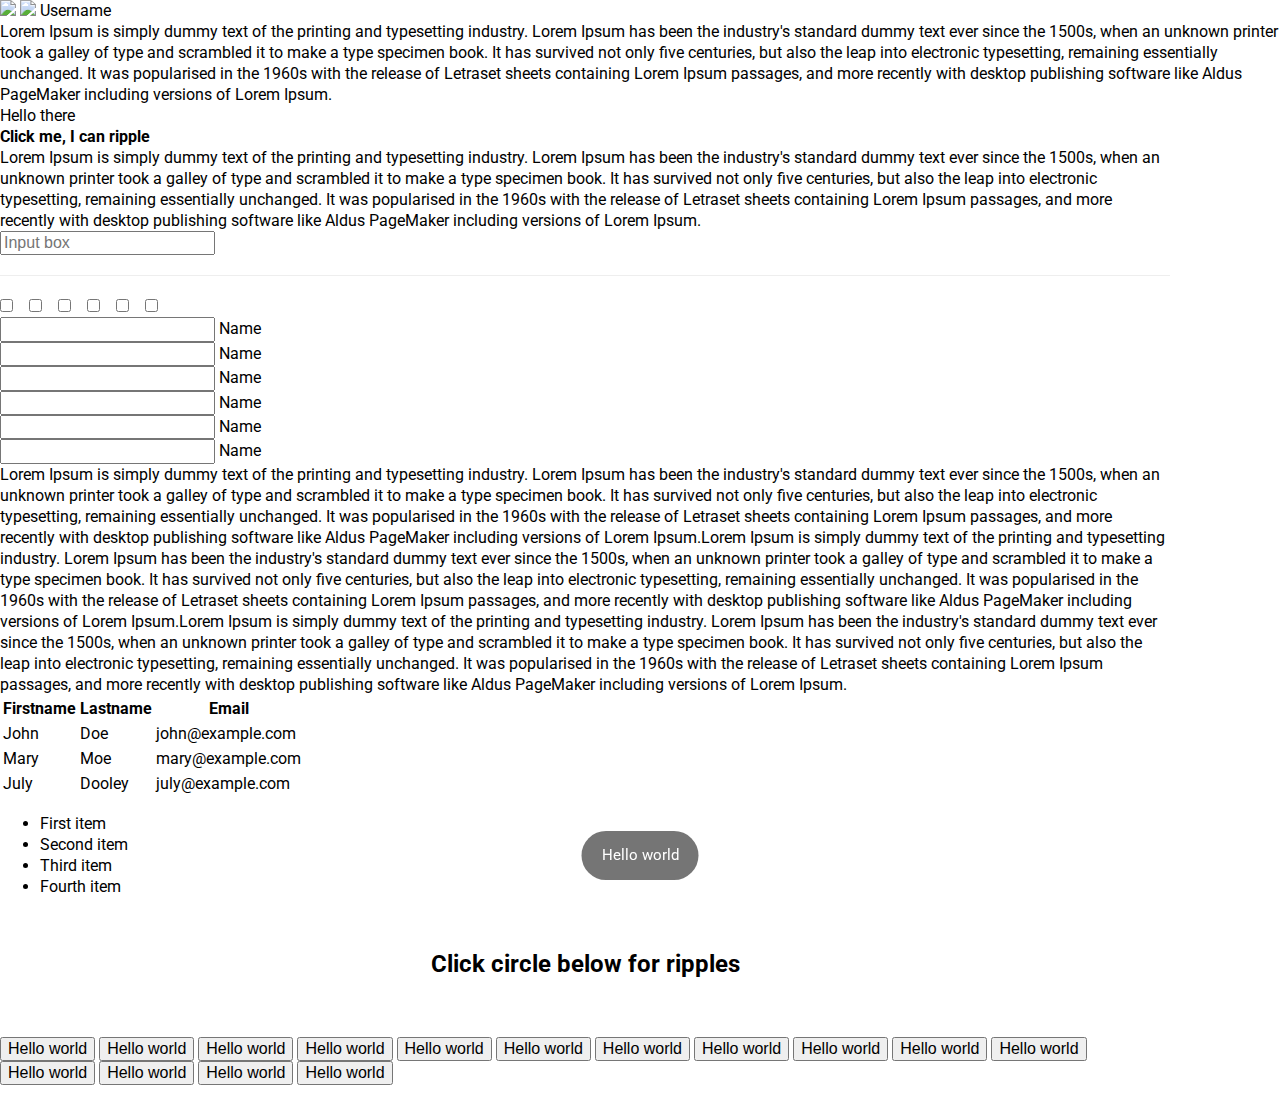
==== test/index.html @ 2b8519c3 "Update index.html" ====
<!DOCTYPE html>
<html>
<head>
<title>SP.css demo</title>
<meta name="viewport" content="width=device-width"/>
<link rel="stylesheet" href="../sp.css"/>
</head>
<body class="scrollbar">
<div class="material-nav" id="nav">
<div class="material-nav_header bg-pink">
<img class="material-nav_cover" src="cover.jpg" />
<img class="material-nav_user" src="user.jpg" />
<span class="material-nav_title">Username</span>
</div>
<div class="material-nav_content">
Lorem Ipsum is simply dummy text of the printing and typesetting industry. Lorem Ipsum has been the industry's standard dummy text ever since the 1500s, when an unknown printer took a galley of type and scrambled it to make a type specimen book. It has survived not only five centuries, but also the leap into electronic typesetting, remaining essentially unchanged. It was popularised in the 1960s with the release of Letraset sheets containing Lorem Ipsum passages, and more recently with desktop publishing software like Aldus PageMaker including versions of Lorem Ipsum.
</div>
</div>
<div class="container">
<div class="header shadow1 bg-pink fixed ripple">
<i class="material-icons left-icon material-nav_opener ripple-dark" data-target="nav">menu</i>Hello world
</div>
<div class="page">
	<div class="fab">
		<button class="fab-btn btn-steelblue ripple shadow2">&times;</button>
		<div class="fab-content bg-red padding-auto">Hello there</div>
	</div>
	<div class="article border red dashed w1 all ripple-dark bg-yellow">
		<b>Click me, I can ripple</b><br>
		Lorem Ipsum is simply dummy text of the printing and typesetting industry. Lorem Ipsum has been the industry's standard dummy text ever since the 1500s, when an unknown printer took a galley of type and scrambled it to make a type specimen book. It has survived not only five centuries, but also the leap into electronic typesetting, remaining essentially unchanged. It was popularised in the 1960s with the release of Letraset sheets containing Lorem Ipsum passages, and more recently with desktop publishing software like Aldus PageMaker including versions of Lorem Ipsum.
	</div>
	<form autocomplete="false" class="form">
		<input type="text" name="cow" placeholder="Input box" class="input"><hr>
		<input type="checkbox" name="boolean" class="checkbox brown">&nbsp;&nbsp;&nbsp;
		<input type="checkbox" name="boolean" class="checkbox red">&nbsp;&nbsp;&nbsp;
		<input type="checkbox" name="boolean" class="checkbox info">&nbsp;&nbsp;&nbsp;
		<input type="checkbox" name="boolean" class="checkbox steelblue">&nbsp;&nbsp;&nbsp;
		<input type="checkbox" name="boolean" class="checkbox pink">&nbsp;&nbsp;&nbsp;
		<input type="checkbox" name="boolean" class="checkbox green"><br>
	<div class="material-input red">
		<input type="text" name="name" required>
		<label>Name</label>
		<span class="bar"></span>
	</div>
	<div class="material-input blue">
		<input type="text" name="name" required>
		<label>Name</label>
		<span class="bar"></span>
	</div>
	<div class="material-input green">
		<input type="text" name="name" required>
		<label>Name</label>
		<span class="bar"></span>
	</div>
	<div class="material-input pink">
		<input type="text" name="name" required>
		<label>Name</label>
		<span class="bar"></span>
	</div>
	<div class="material-input purple">
		<input type="text" name="name" required>
		<label>Name</label>
		<span class="bar"></span>
	</div>
	<div class="material-input deeppurple">
		<input type="text" name="name" required>
		<label>Name</label>
		<span class="bar"></span>
	</div> 
	</form>
	<div class="article">
		Lorem Ipsum is simply dummy text of the printing and typesetting industry. Lorem Ipsum has been the industry's standard dummy text ever since the 1500s, when an unknown printer took a galley of type and scrambled it to make a type specimen book. It has survived not only five centuries, but also the leap into electronic typesetting, remaining essentially unchanged. It was popularised in the 1960s with the release of Letraset sheets containing Lorem Ipsum passages, and more recently with desktop publishing software like Aldus PageMaker including versions of Lorem Ipsum.Lorem Ipsum is simply dummy text of the printing and typesetting industry. Lorem Ipsum has been the industry's standard dummy text ever since the 1500s, when an unknown printer took a galley of type and scrambled it to make a type specimen book. It has survived not only five centuries, but also the leap into electronic typesetting, remaining essentially unchanged. It was popularised in the 1960s with the release of Letraset sheets containing Lorem Ipsum passages, and more recently with desktop publishing software like Aldus PageMaker including versions of Lorem Ipsum.Lorem Ipsum is simply dummy text of the printing and typesetting industry. Lorem Ipsum has been the industry's standard dummy text ever since the 1500s, when an unknown printer took a galley of type and scrambled it to make a type specimen book. It has survived not only five centuries, but also the leap into electronic typesetting, remaining essentially unchanged. It was popularised in the 1960s with the release of Letraset sheets containing Lorem Ipsum passages, and more recently with desktop publishing software like Aldus PageMaker including versions of Lorem Ipsum.
	</div>
	<table class="table hover borderless shadow2 hover">
    <thead>
      <tr>
        <th>Firstname</th>
        <th>Lastname</th>
        <th>Email</th>
      </tr>
    </thead>
    <tbody>
      <tr>
        <td>John</td>
        <td>Doe</td>
        <td>john@example.com</td>
      </tr>
      <tr>
        <td>Mary</td>
        <td>Moe</td>
        <td>mary@example.com</td>
      </tr>
      <tr>
        <td>July</td>
        <td>Dooley</td>
        <td>july@example.com</td>
      </tr>
    </tbody>
  </table>
	<ul class="list">
	<li class="list-item bg-success disabled badge badge-red badge-overlap" data-badge='78'>First item</li>
	<li class="list-item bg-red">Second item</li>
	<li class="list-item bg-info">Third item</li>
	<li class="list-item bg-warning">Fourth item</li>
	</ul><br>
  	<h2 class="text-center">Click circle below for ripples</h2><br>
	<div class="box-300 bg-red ripple-auto center circle"></div><br>
	<button class="btn btn-red btn-lg clickable ripple badge badge-purple badge-lg" data-badge='35'>Hello world</button>
	<button class="btn btn-blue badge badge-green" data-badge='5'>Hello world</button>
	<button class="btn btn-skyblue">Hello world</button>
	<button class="btn btn-pink">Hello world</button>
	<button class="btn btn-green">Hello world</button>
	<button class="btn btn-yellow">Hello world</button>
	<button class="btn btn-black">Hello world</button>
	<button class="btn btn-brown">Hello world</button>
	<button class="btn btn-purple">Hello world</button>
	<button class="btn btn-white">Hello world</button>
	<button class="btn btn-deeppurple">Hello world</button>
	<button class="btn btn-danger">Hello world</button>
	<button class="btn btn-orange">Hello world</button>
	<button class="btn btn-info">Hello world</button>
	<button class="btn btn-primary">Hello world</button>
	<button class="btn btn-warning">Hello world</button>

	<br><br>
</div>
</div>

<script type="text/javascript" src="../sp.js"></script>
<script type="text/javascript">
$().createToast('Hello world',5,{
	'button':{
		'text':'UNDO',
		'background':'#000',
		'color':'green'
	}
});
</script>
</body>
</html>
---- sp.css ----
@import url('https://fonts.googleapis.com/icon?family=Material+Icons');
@import url('https://cdnjs.cloudflare.com/ajax/libs/font-awesome/4.7.0/css/font-awesome.min.css');
@import url('https://fonts.googleapis.com/css?family=Roboto');

/*! normalize.css v7.0.0 | MIT License | github.com/necolas/normalize.css */

/* Document
   ========================================================================== */

/**
 * 1. Correct the line height in all browsers.
 * 2. Prevent adjustments of font size after orientation changes in
 *    IE on Windows Phone and in iOS.
 */

html {
  line-height: 1.15; /* 1 */
  -ms-text-size-adjust: 100%; /* 2 */
  -webkit-text-size-adjust: 100%; /* 2 */
}

/* Sections
   ========================================================================== */

/**
 * Remove the margin in all browsers (opinionated).
 */

body {
  margin: 0;
}

/**
 * Add the correct display in IE 9-.
 */

article,
aside,
footer,
header,
nav,
section {
  display: block;
}

/**
 * Correct the font size and margin on `h1` elements within `section` and
 * `article` contexts in Chrome, Firefox, and Safari.
 */

h1 {
  font-size: 2em;
  margin: 0.67em 0;
}

/* Grouping content
   ========================================================================== */

/**
 * Add the correct display in IE 9-.
 * 1. Add the correct display in IE.
 */

figcaption,
figure,
main { /* 1 */
  display: block;
}

/**
 * Add the correct margin in IE 8.
 */

figure {
  margin: 1em 40px;
}

/**
 * 1. Add the correct box sizing in Firefox.
 * 2. Show the overflow in Edge and IE.
 */

hr {
  box-sizing: content-box; /* 1 */
  height: 0; /* 1 */
  overflow: visible; /* 2 */
}

/**
 * 1. Correct the inheritance and scaling of font size in all browsers.
 * 2. Correct the odd `em` font sizing in all browsers.
 */

pre {
  font-family: monospace, monospace; /* 1 */
  font-size: 1em; /* 2 */
}

/* Text-level semantics
   ========================================================================== */

/**
 * 1. Remove the gray background on active links in IE 10.
 * 2. Remove gaps in links underline in iOS 8+ and Safari 8+.
 */

a {
  background-color: transparent; /* 1 */
  -webkit-text-decoration-skip: objects; /* 2 */
}

/**
 * 1. Remove the bottom border in Chrome 57- and Firefox 39-.
 * 2. Add the correct text decoration in Chrome, Edge, IE, Opera, and Safari.
 */

abbr[title] {
  border-bottom: none; /* 1 */
  text-decoration: underline; /* 2 */
  text-decoration: underline dotted; /* 2 */
}

/**
 * Prevent the duplicate application of `bolder` by the next rule in Safari 6.
 */

b,
strong {
  font-weight: inherit;
}

/**
 * Add the correct font weight in Chrome, Edge, and Safari.
 */

b,
strong {
  font-weight: bolder;
}

/**
 * 1. Correct the inheritance and scaling of font size in all browsers.
 * 2. Correct the odd `em` font sizing in all browsers.
 */

code,
kbd,
samp {
  font-family: monospace, monospace; /* 1 */
  font-size: 1em; /* 2 */
}

/**
 * Add the correct font style in Android 4.3-.
 */

dfn {
  font-style: italic;
}

/**
 * Add the correct background and color in IE 9-.
 */

mark {
  background-color: #ff0;
  color: #000;
}

/**
 * Add the correct font size in all browsers.
 */

small {
  font-size: 80%;
}

/**
 * Prevent `sub` and `sup` elements from affecting the line height in
 * all browsers.
 */

sub,
sup {
  font-size: 75%;
  line-height: 0;
  position: relative;
  vertical-align: baseline;
}

sub {
  bottom: -0.25em;
}

sup {
  top: -0.5em;
}

/* Embedded content
   ========================================================================== */

/**
 * Add the correct display in IE 9-.
 */

audio,
video {
  display: inline-block;
}

/**
 * Add the correct display in iOS 4-7.
 */

audio:not([controls]) {
  display: none;
  height: 0;
}

/**
 * Remove the border on images inside links in IE 10-.
 */

img {
  border-style: none;
}

/**
 * Hide the overflow in IE.
 */

svg:not(:root) {
  overflow: hidden;
}

/* Forms
   ========================================================================== */

/**
 * 1. Change the font styles in all browsers (opinionated).
 * 2. Remove the margin in Firefox and Safari.
 */

button,
input,
optgroup,
select,
textarea {
  font-family: sans-serif; /* 1 */
  font-size: 100%; /* 1 */
  line-height: 1.15; /* 1 */
  margin: 0; /* 2 */
}

/**
 * Show the overflow in IE.
 * 1. Show the overflow in Edge.
 */

button,
input { /* 1 */
  overflow: visible;
}

/**
 * Remove the inheritance of text transform in Edge, Firefox, and IE.
 * 1. Remove the inheritance of text transform in Firefox.
 */

button,
select { /* 1 */
  text-transform: none;
}

/**
 * 1. Prevent a WebKit bug where (2) destroys native `audio` and `video`
 *    controls in Android 4.
 * 2. Correct the inability to style clickable types in iOS and Safari.
 */

button,
html [type="button"], /* 1 */
[type="reset"],
[type="submit"] {
  -webkit-appearance: button; /* 2 */
}

/**
 * Remove the inner border and padding in Firefox.
 */

button::-moz-focus-inner,
[type="button"]::-moz-focus-inner,
[type="reset"]::-moz-focus-inner,
[type="submit"]::-moz-focus-inner {
  border-style: none;
  padding: 0;
}

/**
 * Restore the focus styles unset by the previous rule.
 */

button:-moz-focusring,
[type="button"]:-moz-focusring,
[type="reset"]:-moz-focusring,
[type="submit"]:-moz-focusring {
  outline: 1px dotted ButtonText;
}

/**
 * Correct the padding in Firefox.
 */

fieldset {
  padding: 0.35em 0.75em 0.625em;
}

/**
 * 1. Correct the text wrapping in Edge and IE.
 * 2. Correct the color inheritance from `fieldset` elements in IE.
 * 3. Remove the padding so developers are not caught out when they zero out
 *    `fieldset` elements in all browsers.
 */

legend {
  box-sizing: border-box; /* 1 */
  color: inherit; /* 2 */
  display: table; /* 1 */
  max-width: 100%; /* 1 */
  padding: 0; /* 3 */
  white-space: normal; /* 1 */
}

/**
 * 1. Add the correct display in IE 9-.
 * 2. Add the correct vertical alignment in Chrome, Firefox, and Opera.
 */

progress {
  display: inline-block; /* 1 */
  vertical-align: baseline; /* 2 */
}

/**
 * Remove the default vertical scrollbar in IE.
 */

textarea {
  overflow: auto;
}

/**
 * 1. Add the correct box sizing in IE 10-.
 * 2. Remove the padding in IE 10-.
 */

[type="checkbox"],
[type="radio"] {
  box-sizing: border-box; /* 1 */
  padding: 0; /* 2 */
}

/**
 * Correct the cursor style of increment and decrement buttons in Chrome.
 */

[type="number"]::-webkit-inner-spin-button,
[type="number"]::-webkit-outer-spin-button {
  height: auto;
}

/**
 * 1. Correct the odd appearance in Chrome and Safari.
 * 2. Correct the outline style in Safari.
 */

[type="search"] {
  -webkit-appearance: textfield; /* 1 */
  outline-offset: -2px; /* 2 */
}

/**
 * Remove the inner padding and cancel buttons in Chrome and Safari on macOS.
 */

[type="search"]::-webkit-search-cancel-button,
[type="search"]::-webkit-search-decoration {
  -webkit-appearance: none;
}

/**
 * 1. Correct the inability to style clickable types in iOS and Safari.
 * 2. Change font properties to `inherit` in Safari.
 */

::-webkit-file-upload-button {
  -webkit-appearance: button; /* 1 */
  font: inherit; /* 2 */
}

/* Interactive
   ========================================================================== */

/*
 * Add the correct display in IE 9-.
 * 1. Add the correct display in Edge, IE, and Firefox.
 */

details, /* 1 */
menu {
  display: block;
}

/*
 * Add the correct display in all browsers.
 */

summary {
  display: list-item;
}

/* Scripting
   ========================================================================== */

/**
 * Add the correct display in IE 9-.
 */

canvas {
  display: inline-block;
}

/**
 * Add the correct display in IE.
 */

template {
  display: none;
}

/* Hidden
   ========================================================================== */

/**
 * Add the correct display in IE 10-.
 */

[hidden] {
  display: none;
}
/*end normalize*/

*{
box-sizing:border-box;
outline:none;
}
html,body{
margin:0;url("")
padding:0;
width:100%;
}
html {
font-size:10px;
}
body {
font-family: 'Roboto', sans-serif;
font-size:16px;
-webkit-font-smoothing:antialised;
line-height:21px;
}
.sp-container {
padding:0px 15px;
margin-left:auto;
margin-right:auto;
position:relative;
}
@media (min-width: 768px) {
  .container {
    width: 750px;
  }
}
@media (min-width: 992px) {
  .container {
    width: 970px;
  }
}
@media (min-width: 1200px) {
  .container {
    width: 1170px;
  }
}
.sp-container-full {
padding:0px 15px;
margin-left:auto;
margin-right:auto;
position:relative;
}
hr {
margin-top:20px;
margin-bottom:20px;
border:0;
border-top:1px solid #eee;
}
.small , small , [small]{
font-size:85%;
}
blockquote , .blockquote {
padding:10px 20px;
margin:5px 0 20px;
font-size:18px;
border-left:5px solid #eee;
}
code {
font-weight:bold;
padding:2px 4px;
border-radius:4px;
font-size:90%;
background-color:#000;
color:green;
}
kbd {
font-size:90%;
padding:2px 4px;
border-radius:4px;
background-color:#333;
color:#fff;
box-shadow:inset 0 -1px 0 rgba(0,0,0,.25);
}
pre {
display:block;
margin:5px auto;
color:#333;
background-color:#f5f5f5;
padding:10px;
border-radius:4px;
border:1px solid #ccc;
overflow:auto;
}
p {
display:block;
padding:4px;
}
.full-width , [full-width]{
width:100%;
}
.center , [center]{
margin:auto;
}
.pull-left{
margin-left:0;
}
.pull-right{
margin-right:0;
}
.font-2x {
font-size:28px;
}
.font-3x {
font-size:42px;
}
.font-4x {
font-size:56px;
}
.font-5x {
font-size:70px;
}
.sp-curved-border {
border-radius:4px;
}
.sp-no-curved-border {
border-radius:0!important;
}
.sp-circle {
border-radius:50%;
}
[bold] , .bold {
font-weight:bold;
}
.padding , [padding]{
padding:5px;
}
.fixed {
position:fixed;
}
.block , [block] {
display:block;
}
.material-icons {

}
/*grid system*/
.sp-row {
margin-left:-15px;
margin-right:-15px;
}
.col-xs-1, .col-sm-1, .col-md-1, .col-lg-1, .col-xs-2, .col-sm-2, .col-md-2, .col-lg-2, .col-xs-3, .col-sm-3, .col-md-3, .col-lg-3, .col-xs-4, .col-sm-4, .col-md-4, .col-lg-4, .col-xs-5, .col-sm-5, .col-md-5, .col-lg-5, .col-xs-6, .col-sm-6, .col-md-6, .col-lg-6, .col-xs-7, .col-sm-7, .col-md-7, .col-lg-7, .col-xs-8, .col-sm-8, .col-md-8, .col-lg-8, .col-xs-9, .col-sm-9, .col-md-9, .col-lg-9, .col-xs-10, .col-sm-10, .col-md-10, .col-lg-10, .col-xs-11, .col-sm-11, .col-md-11, .col-lg-11, .col-xs-12, .col-sm-12, .col-md-12, .col-lg-12 {
  position: relative;
  min-height: 1px;
  padding-right: 15px;
  padding-left: 15px;
}
.col-xs-1, .col-xs-2, .col-xs-3, .col-xs-4, .col-xs-5, .col-xs-6, .col-xs-7, .col-xs-8, .col-xs-9, .col-xs-10, .col-xs-11, .col-xs-12 {
  float: left;
}
.col-xs-12 {
  width: 100%;
}
.col-xs-11 {
  width: 91.66666667%;
}
.col-xs-10 {
  width: 83.33333333%;
}
.col-xs-9 {
  width: 75%;
}
.col-xs-8 {
  width: 66.66666667%;
}
.col-xs-7 {
  width: 58.33333333%;
}
.col-xs-6 {
  width: 50%;
}
.col-xs-5 {
  width: 41.66666667%;
}
.col-xs-4 {
  width: 33.33333333%;
}
.col-xs-3 {
  width: 25%;
}
.col-xs-2 {
  width: 16.66666667%;
}
.col-xs-1 {
  width: 8.33333333%;
}
.col-xs-pull-12 {
  right: 100%;
}
.col-xs-pull-11 {
  right: 91.66666667%;
}
.col-xs-pull-10 {
  right: 83.33333333%;
}
.col-xs-pull-9 {
  right: 75%;
}
.col-xs-pull-8 {
  right: 66.66666667%;
}
.col-xs-pull-7 {
  right: 58.33333333%;
}
.col-xs-pull-6 {
  right: 50%;
}
.col-xs-pull-5 {
  right: 41.66666667%;
}
.col-xs-pull-4 {
  right: 33.33333333%;
}
.col-xs-pull-3 {
  right: 25%;
}
.col-xs-pull-2 {
  right: 16.66666667%;
}
.col-xs-pull-1 {
  right: 8.33333333%;
}
.col-xs-pull-0 {
  right: auto;
}
.col-xs-push-12 {
  left: 100%;
}
.col-xs-push-11 {
  left: 91.66666667%;
}
.col-xs-push-10 {
  left: 83.33333333%;
}
.col-xs-push-9 {
  left: 75%;
}
.col-xs-push-8 {
  left: 66.66666667%;
}
.col-xs-push-7 {
  left: 58.33333333%;
}
.col-xs-push-6 {
  left: 50%;
}
.col-xs-push-5 {
  left: 41.66666667%;
}
.col-xs-push-4 {
  left: 33.33333333%;
}
.col-xs-push-3 {
  left: 25%;
}
.col-xs-push-2 {
  left: 16.66666667%;
}
.col-xs-push-1 {
  left: 8.33333333%;
}
.col-xs-push-0 {
  left: auto;
}
.col-xs-offset-12 {
  margin-left: 100%;
}
.col-xs-offset-11 {
  margin-left: 91.66666667%;
}
.col-xs-offset-10 {
  margin-left: 83.33333333%;
}
.col-xs-offset-9 {
  margin-left: 75%;
}
.col-xs-offset-8 {
  margin-left: 66.66666667%;
}
.col-xs-offset-7 {
  margin-left: 58.33333333%;
}
.col-xs-offset-6 {
  margin-left: 50%;
}
.col-xs-offset-5 {
  margin-left: 41.66666667%;
}
.col-xs-offset-4 {
  margin-left: 33.33333333%;
}
.col-xs-offset-3 {
  margin-left: 25%;
}
.col-xs-offset-2 {
  margin-left: 16.66666667%;
}
.col-xs-offset-1 {
  margin-left: 8.33333333%;
}
.col-xs-offset-0 {
  margin-left: 0;
}
@media (min-width: 768px) {
  .col-sm-1, .col-sm-2, .col-sm-3, .col-sm-4, .col-sm-5, .col-sm-6, .col-sm-7, .col-sm-8, .col-sm-9, .col-sm-10, .col-sm-11, .col-sm-12 {
    float: left;
  }
  .col-sm-12 {
    width: 100%;
  }
  .col-sm-11 {
    width: 91.66666667%;
  }
  .col-sm-10 {
    width: 83.33333333%;
  }
  .col-sm-9 {
    width: 75%;
  }
  .col-sm-8 {
    width: 66.66666667%;
  }
  .col-sm-7 {
    width: 58.33333333%;
  }
  .col-sm-6 {
    width: 50%;
  }
  .col-sm-5 {
    width: 41.66666667%;
  }
  .col-sm-4 {
    width: 33.33333333%;
  }
  .col-sm-3 {
    width: 25%;
  }
  .col-sm-2 {
    width: 16.66666667%;
  }
  .col-sm-1 {
    width: 8.33333333%;
  }
  .col-sm-pull-12 {
    right: 100%;
  }
  .col-sm-pull-11 {
    right: 91.66666667%;
  }
  .col-sm-pull-10 {
    right: 83.33333333%;
  }
  .col-sm-pull-9 {
    right: 75%;
  }
  .col-sm-pull-8 {
    right: 66.66666667%;
  }
  .col-sm-pull-7 {
    right: 58.33333333%;
  }
  .col-sm-pull-6 {
    right: 50%;
  }
  .col-sm-pull-5 {
    right: 41.66666667%;
  }
  .col-sm-pull-4 {
    right: 33.33333333%;
  }
  .col-sm-pull-3 {
    right: 25%;
  }
  .col-sm-pull-2 {
    right: 16.66666667%;
  }
  .col-sm-pull-1 {
    right: 8.33333333%;
  }
  .col-sm-pull-0 {
    right: auto;
  }
  .col-sm-push-12 {
    left: 100%;
  }
  .col-sm-push-11 {
    left: 91.66666667%;
  }
  .col-sm-push-10 {
    left: 83.33333333%;
  }
  .col-sm-push-9 {
    left: 75%;
  }
  .col-sm-push-8 {
    left: 66.66666667%;
  }
  .col-sm-push-7 {
    left: 58.33333333%;
  }
  .col-sm-push-6 {
    left: 50%;
  }
  .col-sm-push-5 {
    left: 41.66666667%;
  }
  .col-sm-push-4 {
    left: 33.33333333%;
  }
  .col-sm-push-3 {
    left: 25%;
  }
  .col-sm-push-2 {
    left: 16.66666667%;
  }
  .col-sm-push-1 {
    left: 8.33333333%;
  }
  .col-sm-push-0 {
    left: auto;
  }
  .col-sm-offset-12 {
    margin-left: 100%;
  }
  .col-sm-offset-11 {
    margin-left: 91.66666667%;
  }
  .col-sm-offset-10 {
    margin-left: 83.33333333%;
  }
  .col-sm-offset-9 {
    margin-left: 75%;
  }
  .col-sm-offset-8 {
    margin-left: 66.66666667%;
  }
  .col-sm-offset-7 {
    margin-left: 58.33333333%;
  }
  .col-sm-offset-6 {
    margin-left: 50%;
  }
  .col-sm-offset-5 {
    margin-left: 41.66666667%;
  }
  .col-sm-offset-4 {
    margin-left: 33.33333333%;
  }
  .col-sm-offset-3 {
    margin-left: 25%;
  }
  .col-sm-offset-2 {
    margin-left: 16.66666667%;
  }
  .col-sm-offset-1 {
    margin-left: 8.33333333%;
  }
  .col-sm-offset-0 {
    margin-left: 0;
  }
}
@media (min-width: 992px) {
  .col-md-1, .col-md-2, .col-md-3, .col-md-4, .col-md-5, .col-md-6, .col-md-7, .col-md-8, .col-md-9, .col-md-10, .col-md-11, .col-md-12 {
    float: left;
  }
  .col-md-12 {
    width: 100%;
  }
  .col-md-11 {
    width: 91.66666667%;
  }
  .col-md-10 {
    width: 83.33333333%;
  }
  .col-md-9 {
    width: 75%;
  }
  .col-md-8 {
    width: 66.66666667%;
  }
  .col-md-7 {
    width: 58.33333333%;
  }
  .col-md-6 {
    width: 50%;
  }
  .col-md-5 {
    width: 41.66666667%;
  }
  .col-md-4 {
    width: 33.33333333%;
  }
  .col-md-3 {
    width: 25%;
  }
  .col-md-2 {
    width: 16.66666667%;
  }
  .col-md-1 {
    width: 8.33333333%;
  }
  .col-md-pull-12 {
    right: 100%;
  }
  .col-md-pull-11 {
    right: 91.66666667%;
  }
  .col-md-pull-10 {
    right: 83.33333333%;
  }
  .col-md-pull-9 {
    right: 75%;
  }
  .col-md-pull-8 {
    right: 66.66666667%;
  }
  .col-md-pull-7 {
    right: 58.33333333%;
  }
  .col-md-pull-6 {
    right: 50%;
  }
  .col-md-pull-5 {
    right: 41.66666667%;
  }
  .col-md-pull-4 {
    right: 33.33333333%;
  }
  .col-md-pull-3 {
    right: 25%;
  }
  .col-md-pull-2 {
    right: 16.66666667%;
  }
  .col-md-pull-1 {
    right: 8.33333333%;
  }
  .col-md-pull-0 {
    right: auto;
  }
  .col-md-push-12 {
    left: 100%;
  }
  .col-md-push-11 {
    left: 91.66666667%;
  }
  .col-md-push-10 {
    left: 83.33333333%;
  }
  .col-md-push-9 {
    left: 75%;
  }
  .col-md-push-8 {
    left: 66.66666667%;
  }
  .col-md-push-7 {
    left: 58.33333333%;
  }
  .col-md-push-6 {
    left: 50%;
  }
  .col-md-push-5 {
    left: 41.66666667%;
  }
  .col-md-push-4 {
    left: 33.33333333%;
  }
  .col-md-push-3 {
    left: 25%;
  }
  .col-md-push-2 {
    left: 16.66666667%;
  }
  .col-md-push-1 {
    left: 8.33333333%;
  }
  .col-md-push-0 {
    left: auto;
  }
  .col-md-offset-12 {
    margin-left: 100%;
  }
  .col-md-offset-11 {
    margin-left: 91.66666667%;
  }
  .col-md-offset-10 {
    margin-left: 83.33333333%;
  }
  .col-md-offset-9 {
    margin-left: 75%;
  }
  .col-md-offset-8 {
    margin-left: 66.66666667%;
  }
  .col-md-offset-7 {
    margin-left: 58.33333333%;
  }
  .col-md-offset-6 {
    margin-left: 50%;
  }
  .col-md-offset-5 {
    margin-left: 41.66666667%;
  }
  .col-md-offset-4 {
    margin-left: 33.33333333%;
  }
  .col-md-offset-3 {
    margin-left: 25%;
  }
  .col-md-offset-2 {
    margin-left: 16.66666667%;
  }
  .col-md-offset-1 {
    margin-left: 8.33333333%;
  }
  .col-md-offset-0 {
    margin-left: 0;
  }
}
@media (min-width: 1200px) {
  .col-lg-1, .col-lg-2, .col-lg-3, .col-lg-4, .col-lg-5, .col-lg-6, .col-lg-7, .col-lg-8, .col-lg-9, .col-lg-10, .col-lg-11, .col-lg-12 {
    float: left;
  }
  .col-lg-12 {
    width: 100%;
  }
  .col-lg-11 {
    width: 91.66666667%;
  }
  .col-lg-10 {
    width: 83.33333333%;
  }
  .col-lg-9 {
    width: 75%;
  }
  .col-lg-8 {
    width: 66.66666667%;
  }
  .col-lg-7 {
    width: 58.33333333%;
  }
  .col-lg-6 {
    width: 50%;
  }
  .col-lg-5 {
    width: 41.66666667%;
  }
  .col-lg-4 {
    width: 33.33333333%;
  }
  .col-lg-3 {
    width: 25%;
  }
  .col-lg-2 {
    width: 16.66666667%;
  }
  .col-lg-1 {
    width: 8.33333333%;
  }
  .col-lg-pull-12 {
    right: 100%;
  }
  .col-lg-pull-11 {
    right: 91.66666667%;
  }
  .col-lg-pull-10 {
    right: 83.33333333%;
  }
  .col-lg-pull-9 {
    right: 75%;
  }
  .col-lg-pull-8 {
    right: 66.66666667%;
  }
  .col-lg-pull-7 {
    right: 58.33333333%;
  }
  .col-lg-pull-6 {
    right: 50%;
  }
  .col-lg-pull-5 {
    right: 41.66666667%;
  }
  .col-lg-pull-4 {
    right: 33.33333333%;
  }
  .col-lg-pull-3 {
    right: 25%;
  }
  .col-lg-pull-2 {
    right: 16.66666667%;
  }
  .col-lg-pull-1 {
    right: 8.33333333%;
  }
  .col-lg-pull-0 {
    right: auto;
  }
  .col-lg-push-12 {
    left: 100%;
  }
  .col-lg-push-11 {
    left: 91.66666667%;
  }
  .col-lg-push-10 {
    left: 83.33333333%;
  }
  .col-lg-push-9 {
    left: 75%;
  }
  .col-lg-push-8 {
    left: 66.66666667%;
  }
  .col-lg-push-7 {
    left: 58.33333333%;
  }
  .col-lg-push-6 {
    left: 50%;
  }
  .col-lg-push-5 {
    left: 41.66666667%;
  }
  .col-lg-push-4 {
    left: 33.33333333%;
  }
  .col-lg-push-3 {
    left: 25%;
  }
  .col-lg-push-2 {
    left: 16.66666667%;
  }
  .col-lg-push-1 {
    left: 8.33333333%;
  }
  .col-lg-push-0 {
    left: auto;
  }
  .col-lg-offset-12 {
    margin-left: 100%;
  }
  .col-lg-offset-11 {
    margin-left: 91.66666667%;
  }
  .col-lg-offset-10 {
    margin-left: 83.33333333%;
  }
  .col-lg-offset-9 {
    margin-left: 75%;
  }
  .col-lg-offset-8 {
    margin-left: 66.66666667%;
  }
  .col-lg-offset-7 {
    margin-left: 58.33333333%;
  }
  .col-lg-offset-6 {
    margin-left: 50%;
  }
  .col-lg-offset-5 {
    margin-left: 41.66666667%;
  }
  .col-lg-offset-4 {
    margin-left: 33.33333333%;
  }
  .col-lg-offset-3 {
    margin-left: 25%;
  }
  .col-lg-offset-2 {
    margin-left: 16.66666667%;
  }
  .col-lg-offset-1 {
    margin-left: 8.33333333%;
  }
  .col-lg-offset-0 {
    margin-left: 0;
  }
}

/*end of grid*/
.sp-scrollbar::-webkit-scrollbar {
    width: 1em;
}
 
.sp-scrollbar::-webkit-scrollbar-track {
	background-color:#aaa;
    -webkit-box-shadow: inset 0 0 6px rgba(0,0,0,0.3);
}
 
.sp-scrollbar::-webkit-scrollbar-thumb {
  background-color: #333;
  outline: 1px solid #000;
}
.sp-btn {
min-width:80px;
text-align:center;
min-height:40px;
height:40px;
padding:5px;
font-weight:bold;
border-radius:3px;
border:none;
line-height:20px;
vertical-align:middle;
transition:0s all linear;
z-index:0;
}
.sp-btn.btn-green {
color:#fff;
background-color:#2e7d32;
text-shadow:0 1px #1b5e20;
border-bottom:4px solid #1b5e20;
}
.sp-btn.btn-teal {
color:#fff;
background-color:#009688;
text-shadow:0 1px #00695c;
border-bottom:4px solid #00695c;
}
.sp-btn.btn-indigo {
color:#fff;
background-color:#3f51b5;
text-shadow:0 1px #1a237e;
border-bottom:4px solid #1a237e;
}
.sp-btn.btn-red {
color:#fff;
background-color:#f44336;
text-shadow:0 1px #c62828;
border-bottom:4px solid #c62828;
}
.sp-btn.btn-pink {
color:#fff;
background-color:#e91e63;
text-shadow:0 1px #ad1457;
border-bottom:4px solid #ad1457;
}
.sp-btn.btn-purple {
color:#fff;
background-color:#9c27b0;
text-shadow:0 1px #6a1b9a;
border-bottom:4px solid #6a1b9a;
}
.sp-btn.btn-deeppurple {
color:#fff;
background-color:#673ab7;
text-shadow:0 1px #4527a0;
border-bottom:4px solid #4527a0;
}
.sp-btn.btn-blue {
color:#fff;
background-color:#2196f3;
text-shadow:0 1px #1565c0;
border-bottom:4px solid #1565c0;
}
.sp-btn.btn-skyblue {
color:#fff;
background-color:#039be5;
text-shadow:0 1px #0277bd;
border-bottom:4px solid #0277bd;
}
.sp-btn.btn-orange {
color:#fff;
background-color:#ef6c00;
text-shadow:0 1px #e65100;
border-bottom:4px solid #e65100;
}
.sp-btn.btn-brown {
color:#fff;
background-color:#795548;
text-shadow:0 1px #4e342e;
border-bottom:4px solid #4e342e;
}
.sp-btn.btn-bluegrey {
color:#fff;
background-color:#607d8b;
text-shadow:0 1px #37474f;
border-bottom:4px solid #37474f;
}
.sp-btn.btn-default {
color:#000;
background-color:#e4e4e4;
text-shadow:0 1px #bfbfbf;
border-bottom:4px solid #bfbfbf;
}
.sp-btn.btn-primary {
color:#fff;
background-color:#007bff;
text-shadow:0 1px #0063cc;
border-bottom:4px solid #0063cc;
}
.sp-btn.btn-warning {
color:#fff;
background-color:#ffbf00;
text-shadow:0 1px #cc9900;
border-bottom:4px solid #cc9900;
}
.sp-btn.btn-info {
color:#fff;
background-color:#19b4cc;
text-shadow:0 1px #148c9f;
border-bottom:4px solid #148c9f;
}
.sp-btn.btn-success {
color:#fff;
background-color:#28a445;
text-shadow:0 1px #1e7b34;
border-bottom:4px solid #1e7b34;
}
.sp-btn.btn-danger {
color:#fff;
background-color:#d63545;
text-shadow:0 1px #a92330;
border-bottom:4px solid #a92330;
}
.sp-btn.clickable:active {
transform:translateY(4px);
height:35px;
}
[class*="btn-"].clickable:active {
border-bottom:0px;
}
.sp-ripple,.sp-ripple_dark{
overflow:hidden;
}
.ripple {
border-radius:50%;
position:absolute;
transform:scale(0);
transition:0.6s all linear;
animation:ripple 0.6s linear 0s 1;
}
@keyframes ripple {
to{
opacity:0;
transform:scale(2.5);
}
}
.sp-badge{
position:relative;
margin:0;
margin-right:15px!important;
padding:0px;
padding-right:20px!important;
}
.sp-badge.badge-indigo:after {
height:15px;
width:15px;
font-size:12px;
content: attr(data-badge);
border-radius:50%;
position:absolute;
right:0;
top:0;
background:#3f51b5;
padding:0.2em;
color:#fff;
text-align:center;
line-height:15px;
overflow:hidden;

}
.sp-badge.badge-green:after {
height:15px;
width:15px;
font-size:12px;
content: attr(data-badge);
border-radius:50%;
position:absolute;
right:0;
top:0;
background:#2e7d32;
padding:0.2em;
color:#fff;
text-align:center;
line-height:15px;
overflow:hidden;

}
.sp-badge.badge-teal:after {
height:15px;
width:15px;
font-size:12px;
content: attr(data-badge);
border-radius:50%;
position:absolute;
right:0;
top:0;
background:#009688;
padding:0.2em;
color:#fff;
text-align:center;
line-height:15px;
overflow:hidden;

}
.sp-badge.badge-red:after {
height:15px;
width:15px;
font-size:12px;
content: attr(data-badge);
border-radius:50%;
position:absolute;
right:0;
top:0;
background:#f44336;
padding:0.2em;
color:#fff;
text-align:center;
line-height:15px;
overflow:hidden;

}
.sp-badge.badge-pink:after {
height:15px;
width:15px;
font-size:12px;
content: attr(data-badge);
border-radius:50%;
position:absolute;
right:0;
top:0;
background:#e91e63;
padding:0.2em;
color:#fff;
text-align:center;
line-height:15px;
overflow:hidden;

}
.sp-badge.badge-purple:after {
height:15px;
width:15px;
font-size:12px;
content: attr(data-badge);
border-radius:50%;
position:absolute;
right:0;
top:0;
background:#9c27b0;
padding:0.2em;
color:#fff;
text-align:center;
line-height:15px;
overflow:hidden;

}
.sp-badge.badge-deeppurple:after {
height:15px;
width:15px;
font-size:12px;
content: attr(data-badge);
border-radius:50%;
position:absolute;
right:0;
top:0;
background:#673ab7;
padding:0.2em;
color:#fff;
text-align:center;
line-height:15px;
overflow:hidden;

}
.sp-badge.badge-blue:after {
height:15px;
width:15px;
font-size:12px;
content: attr(data-badge);
border-radius:50%;
position:absolute;
right:0;
top:0;
background:#2196f3;
padding:0.2em;
color:#fff;
text-align:center;
line-height:15px;
overflow:hidden;

}
.sp-badge.badge-skyblue:after {
height:15px;
width:15px;
font-size:12px;
content: attr(data-badge);
border-radius:50%;
position:absolute;
right:0;
top:0;
background:#093be5;
padding:0.2em;
color:#fff;
text-align:center;
line-height:15px;
overflow:hidden;

}
.sp-badge.badge-orange:after {
height:15px;
width:15px;
font-size:12px;
content: attr(data-badge);
border-radius:50%;
position:absolute;
right:0;
top:0;
background:#ef6c00;
padding:0.2em;
color:#fff;
text-align:center;
line-height:15px;
overflow:hidden;

}
.sp-badge.badge-brown:after {
height:15px;
width:15px;
font-size:12px;
content: attr(data-badge);
border-radius:50%;
position:absolute;
right:0;
top:0;
background:#795548;
padding:0.2em;
color:#fff;
text-align:center;
line-height:15px;
overflow:hidden;
}
.sp-badge.badge-bluegrey:after {
height:15px;
width:15px;
font-size:12px;
content: attr(data-badge);
border-radius:50%;
position:absolute;
right:0;
top:0;
background:#60768b;
padding:0.2em;
color:#fff;
text-align:center;
line-height:15px;
overflow:hidden;
}
.sp-badge.badge-primary:after {
height:15px;
width:15px;
font-size:12px;
content: attr(data-badge);
border-radius:50%;
position:absolute;
right:0;
top:0;
background:#007bff;
padding:0.2em;
color:#fff;
text-align:center;
line-height:15px;
overflow:hidden;
}
.sp-badge.badge-warning:after {
height:15px;
width:15px;
font-size:12px;
content: attr(data-badge);
border-radius:50%;
position:absolute;
right:0;
top:0;
background:#ffbf00;
padding:0.2em;
color:#fff;
text-align:center;
line-height:15px;
overflow:hidden;
}
.sp-badge.badge-info:after {
height:15px;
width:15px;
font-size:12px;
content: attr(data-badge);
border-radius:50%;
position:absolute;
right:0;
top:0;
background:#19b4cc;
padding:0.2em;
color:#fff;
text-align:center;
line-height:15px;
overflow:hidden;
}
.sp-badge.badge-success:after {
height:15px;
width:15px;
font-size:12px;
content: attr(data-badge);
border-radius:50%;
position:absolute;
right:0;
top:0;
background:#28a445;
padding:0.2em;
color:#fff;
text-align:center;
line-height:15px;
overflow:hidden;
}
.sp-badge.badge-danger:after {
height:15px;
width:15px;
font-size:12px;
content: attr(data-badge);
border-radius:50%;
position:absolute;
right:0;
top:0;
background:#d63545;
padding:0.2em;
color:#fff;
text-align:center;
line-height:15px;
overflow:hidden;
}
.sp-badge.badge-nocolor:after {
height:15px;
width:15px;
font-size:12px;
content: attr(data-badge);
border-radius:50%;
position:absolute;
right:0;
top:0;
background:transparent;
padding:0.2em;
color:#000;
text-align:center;
line-height:15px;
overflow:hidden;
}
/*now the shadow part*/
.sp-shadow_1{
  box-shadow: 0 1px 3px rgba(0,0,0,0.12), 0 1px 2px rgba(0,0,0,0.24);
}
.sp-shadow_2{
  box-shadow: 0 3px 6px rgba(0,0,0,0.16), 0 3px 6px rgba(0,0,0,0.23);
}
.sp-shadow_3{
  box-shadow: 0 10px 20px rgba(0,0,0,0.19), 0 6px 6px rgba(0,0,0,0.23);
}
.sp-shadow_4{
  box-shadow: 0 14px 28px rgba(0,0,0,0.25), 0 10px 10px rgba(0,0,0,0.22);
}
.sp-shadow_5{
  box-shadow: 0 19px 38px rgba(0,0,0,0.30), 0 15px 12px rgba(0,0,0,0.22);
}
/*the background colors*/
.sp-primary {
color:#fff;
background-color:#007bff;
border-color:#007bff;
}
.sp-danger {
color:#fff;
background-color:#dc3545;
border-color:#dc3545;
}
.sp-success {
color:#fff;
background-color:#28a445;
border-color:#28a445;
}
.sp-info{
color:#fff;
background-color:#19b4cc;
border-color:#19b4cc;
}
.sp-warning {
color:#111;
background-color:#ffbf00;
border-color:#ffbf00;
}
.sp-indigo {
color:#fff;
background-color:#3f51b5;
border-color:#3f51b5;
}
.sp-green {
color:#fff;
background-color:#2e7d32;
border-color:#2e7d32;
}
.sp-teal {
color:#fff;
background-color:#009688;
border-color:#009688;
}
.sp-red {
color:#fff;
background-color:#f44336;
border-color:#f44336;
}
.sp-pink {
color:#fff;
background-color:#e91e63;
border-color:#e91e63;
}
.sp-purple {
color:#fff;
background-color:#9c27b0;
border-color:#9c27b0;
}
.sp-deeppurple {
color:#fff;
background-color:#673ab7;
border-color:#673ab7;
}
.sp-blue {
color:#fff;
background-color:#2196f3;
border-color:#2196f3;
}
.sp-skyblue {
color:#fff;
background-color:#039be5;
border-color:#039be5;
}
.sp-orange {
color:#fff;
background-color:#ef6c00;
border-color:#ef6c00;
}
.sp-brown {
color:#fff;
background-color:#795548;
border-color:#795548;
}
.sp-bluegrey {
color:#fff;
background-color:#607d8b;
border-color:#607d8b;
}
.sp-white {
background-color:#fff;
border-color:#fff;
}
.sp-black {
color:#fff;
background-color:#000;
border-color:#000;
}
/*outline (border) colors*/
.sp-outline-primary {
color:#007bff;
background-color:transparent;
background-image:none;
border-color:#007bff;
}
.sp-outline-warning {
color:#ffbf00;
background-color:transparent;
background-image:none;
border-color:#ffbf00;
}
.sp-outline-info {
color:#19b4cc;
background-color:transparent;
background-image:none;
border-color:#19b4cc;
}
.sp-outline-success {
color:#28a445;
background-color:transparent;
background-image:none;
border-color:#28a445;
}
.sp-outline-green {
color:#2e7d32;
background-color:transparent;
background-image:none;
border-color:#2e7d32;
}
.sp-outline-teal {
color:#009688;
background-color:transparent;
background-image:none;
border-color:#009688;
}
.sp-outline-indigo {
color:#3f51b5;
background-color:transparent;
background-image:none;
border-color:#3f51b5;
}
.sp-outline-red {
color:#f44336;
background-color:transparent;
background-image:none;
border-color:#f44336;
}
.sp-outline-pink {
color:#e91e63;
background-color:transparent;
background-image:none;
border-color:#e91e63;
}
.sp-outline-purple {
color:#9c27b0;
background-color:transparent;
background-image:none;
border-color:#9c27b0;
}
.sp-outline-deeppurple {
color:#673ab7;
background-color:transparent;
background-image:none;
border-color:#673ab7;
}
.sp-outline-blue {
color:#2196f3;
background-color:transparent;
background-image:none;
border-color:#2196f3;
}
.sp-outline-skyblue {
color:#039be5;
background-color:transparent;
background-image:none;
border-color:#039be5;
}
.sp-outline-orange {
color:#ef6c00;
background-color:transparent;
background-image:none;
border-color:#ef6c00;
}
.sp-outline-brown {
color:#795548;
background-color:transparent;
background-image:none;
border-color:#795548;
}
.sp-outline-bluegrey {
color:#607d8b;
background-color:transparent;
background-image:none;
border-color:#607d8b;
}
.sp-outline-black {
background-color:transparent;
background-image:none;
border-color:#000;
}
/*Border classes*/
.border-none{
border:none;
}
.border-1{
border-width:1px;
}
.border-2{
border-width:2px;
}
.border-3{
border-width:3px;
}
.border-4{
border-width:4px;
}
.border-5{
border-width:5px;
}
.border-6{
border-width:6px;
}
.border-7{
border-width:7px;
}
.border-8{
border-width:8px;
}
.border-9{
border-width:9px;
}
.border-10{
border-width:10px;
}
.border-solid {
border-style:solid;
}
.border-dashed {
border-style:dashed;
}
.border-dotted{
border-style:dotted;
}
.border-doubled {
border-style:double;
}
.border-green {
border-color:#2e7d32;
}
.border-teal {
border-color:#009688;
}
.border-indigo {
border-color:#3f51b5;
}
.border-red {
border-color:#f44336;
}
.border-pink {
border-color:#e91e63;
}
.border-purple {
border-color:#9c27b0;
}
.border-deeppurple {
border-color:#673ab7;
}
.border-blue {
border-color:#2196f3;
}
.border-skyblue {
border-color:#039be5;
}
.border-orange {
border-color:#ef6c00;
}
.border-brown {
border-color:#795548;
}
.border-bluegrey {
border-color:#607d8b;
}
.border-primary {
border-color:#007bff;
}
.border-warning {
border-color:#ffbf00;
}
.border-info {
border-color:#19b4cc;
}
.border-success {
border-color:#28a445;
}
.border-danger {
border-color:#d63545;
}
/*text colors and etc*/
.text-center {
text-align:center;
}
.text-shadow_white {
text-shadow:0px 1px #fff;
}
.text-shadow_black {
text-shadow:0px 1px #000;
}
.text-shadow {
text-shadow:0px 1px rgba(255,255,255,.5);
}
.text-green {
color:#2e7d32;
}
.text-teal {
color:#009688;
}
.text-indigo {
color:#3f51b5;
}
.text-red {
color:#f44336;
}
.text-pink {
color:#e91e63;
}
.text-purple {
color:#9c27b0;
}
.text-deeppurple {
color:#673ab7;
}
.text-blue {
color:#2196f3;
}
.text-skyblue {
color:#039be5;
}
.text-orange {
color:#ef6c00;
}
.text-brown {
color:#795548;
}
.text-bluegrey {
color:#607d8b;
}
.text-primary {
color:#007bff;
}
.text-warning {
color:#ffbf00;
}
.text-info {
color:#19b4cc;
}
.text-success {
color:#28a445;
}
.text-danger {
color:#d63545;
}
.sp-fab {
position:relative;
}
.sp-fab .sp-fab-btn {
display:table-cell;
width:50px;
height:50px;
position:fixed;
right:20px;
bottom:20px;
padding:0;
margin:0;
text-align:center;
font-size:40px;
z-index:99;
border-radius:50%;
vertical-align:middle;
line-height:50px;
}
.sp-fab .sp-fab-content {
display:none;
position:fixed;
right:20px;
bottom:80px;
z-index:100;
}
.sp-fab:hover .sp-fab-content {
display:block;
}
.sp-fab-btn.btn-indigo {
color:#fff;
background-color:#3f51b5;
}
.sp-fab-btn.btn-teal {
color:#fff;
background-color:#009688;
}
.sp-fab-btn.btn-green {
color:#fff;
background-color:#2e7d32;
}
.sp-fab-btn.btn-red {
color:#fff;
background-color:#f44336;
}
.sp-fab-btn.btn-pink {
color:#fff;
background-color:#e91e63;
}
.sp-fab-btn.btn-purple {
color:#fff;
background-color:#9c27b0;
}
.sp-fab-btn.btn-deeppurple {
color:#fff;
background-color:#673ab7;
}
.sp-fab-btn.btn-blue {
color:#fff;
background-color:#2196f3;
}
.sp-fab-btn.btn-skyblue {
color:#fff;
background-color:#039be5;
}
.sp-fab-btn.btn-orange {
color:#fff;
background-color:#ef6c00;
}
.sp-fab-btn.btn-brown {
color:#fff;
background-color:#795548;
}
.sp-fab-btn.btn-bluegrey {
color:#fff;
background-color:#607d8b;
}
.sp-fab-btn.btn-primary {
color:#fff;
background-color:#007bff;
}
.sp-fab-btn.btn-warning {
color:#fff;
background-color:#ffbf00;
}
.sp-fab-btn.btn-info {
color:#fff;
background-color:#19b4cc;
}
.sp-fab-btn.btn-success {
color:#fff;
background-color:#28a445;
}
.sp-fab-btn.btn-danger {
color:#fff;
background-color:#d63545;
}
/*sp-material-nav*/
.sp-material-nav {
display:block;
position:fixed;
min-width:270px;
max-width:270px;
min-height:100%!important;
height:100%!important;
overflow-x:hidden;
overflow-y:auto;
left:-290px;
top:0;
z-index:999;
transition:left 0.2s ease-out;
}
@media (min-width:900px){
.sp-material-nav.autoopen{
float:left;
left:0;
z-index:1;{}
}
.sp-material-nav_opener.autoopen {
display:none;
}
}
.sp-material-nav_header {
padding:0;
position:absolute;
left:0;
top:0;
max-width:100%;
min-width:100%;
height:151.875px;
}
.sp-material-nav_cover {
position:absolute;
left:0;
top:0;
min-width:270px;
max-width:270px;
height:151.875px;
}
.sp-material-nav_user {
position:absolute;
left:10px;
top:10px;
width:70px;
height:70px;
border-radius:50%;
}
.sp-material-nav_title {
position:absolute;
left:10px;
bottom:20px;
color:#fff;
z-index:2;
font-size:20px;
}
.sp-material-nav_content {
padding:5px;
overflow-y:auto;
background-color:#eee;
position:absolute;
left:0;
top:151.875px;
height:100%;
min-width:100%;
max-width:100%;
}
/*sp forms section*/
/*sp mat input*/
.sp-input-group_mat        { 
  position:relative; 
  margin-bottom:45px; 
}
.sp-input-group_mat:first-child {
margin-top:45px;
}
.sp-input-group_mat:last-child {
margin-bottom:5px;
}
.sp-input_mat         {
  font-size:15px;
  padding:10px 10px 10px 5px;
  display:block;
  width:250px;
  border:none;
  border-bottom:1px solid #3f51b5;
}
.sp-input_mat:focus     { outline:none; }
/* LABEL ======================================= */
.sp-input-group_mat label          {
  color:#999; 
  font-size:16px;
  font-weight:normal;
  position:absolute;
  pointer-events:none;
  left:5px;
  top:10px;
  transition:0.2s ease all; 
}
/* active state */
.sp-input_mat:focus ~ label , .sp-input_mat:valid ~ label{
  top:-20px;
  font-size:14px;
  color:#3f51b5;
}
.sp-input-group_mat .bar  { position:relative; display:block; width:250px; }
.sp-input-group_mat .bar:before,.sp-input-group_mat .bar:after   {
  content:'';
  height:2px; 
  width:0;
  bottom:1px; 
  position:absolute;
  transition:0.2s ease all;
  background:#3f51b5;
}
.sp-input-group_mat .bar:before {
  left:50%;
}
.sp-input-group_mat .bar:after {
  right:50%; 
}

/* active state */
.sp-input_mat:focus ~ .bar:before, .sp-input_mat:focus ~ .bar:after {
  width:50%;
}
/*sp input*/
.sp-input,
 .sp-form input[type="text"],
 .sp-form input[type="email"],
 .sp-form input[type="number"],
 .sp-form input[type="url"],
 .sp-form input[type="tel"],
 .sp-form input[type="search"]{
 width:100%;
 height:35px;
 border-radius:5px;
 border:1px solid rgba(0,0,0,.15);
 font-size:16px;
 color:black;
 padding:0 10px;
 box-shadow:inset 0 1px 2px rgba(0,0,0,0.09);
 margin:2px auto;
 background-color:#fff;
 background-image:none;
 transition: 0.2s all linear;
 }
.sp-input:hover,
.sp-form input[type="text"]:hover,
.sp-form input[type="email"]:hover,
.sp-form input[type="number"]:hover,
.sp-form input[type="url"]:hover,
.sp-form input[type="tel"]:hover,
.sp-form input[type="search"]:hover,
.sp-input:active,
.sp-form input[type="text"]:active ,
.sp-form input[type="email"]:active ,
.sp-form input[type="number"]:active ,
.sp-form input[type="url"]:active ,
.sp-form input[type="tel"]:active ,
.sp-form input[type="search"]:active {
z-index:5;
border:1px solid rgba(51, 170, 255 ,.8);
box-shadow:-1px -1px 5px rgba(51, 170, 255 ,.3),1px 1px 5px rgba(51, 170, 255 ,.3);
}
/*sp checkbox*/
.sp-checkbox , .sp-form input[type="checkbox"] {
appearance: none;
-moz-appearance: none;
-webkit-appearance: none;
width:60px;
height:30px;
background:#ddd;
border-radius:30px;
transition:background 0.09s ease-in-out;
position:relative;
color:#fff;
padding:0;
}
.sp-checkbox:checked , .sp-form input[type="checkbox"]:checked {
background:#3af;
}
.sp-checkbox::after , .sp-form input[type="checkbox"]::after {
content:'';
width:30px;
height:30px;
background:#fff;
border-radius:50%;
transform:scale(0.8);
position:absolute;
left:0;
top:0;
transition:left 0.09s ease-in-out;
box-shadow:1px 1px #ccc;
}
.sp-checkbox:hover ,.sp-checkbox:active {
border:none!important;
}
.sp-checkbox:checked::after , .sp-form input[type="checkbox"]:checked::after {
left:30px;
}
/*style for JavaScript*/
.sp-toast {
min-height:25px;
width:auto;
font-size:15px;
background-color:rgba(102,102,102,0.9);
color:#fff;
padding:14px 20px;
position:fixed;
z-index:999;
bottom:20px;
right:50%;
text-align:center;
transform:translateX(50%);
border-radius:35px;
}
.sp-navcover_mat {
width:100%;
height:100%;
left:0;
top:0;
position:fixed;
z-index:998;
background-color:rgba(0,0,0,.4);
}
/*sp article */
.sp-article {
background-color:rgb(247,247,247);
padding:15px;
font-size:20px;
text-shadow:0 1px #fff;
line-height:30px;
}
/*header*/
.sp-header {
top:0;
display:block;
position:absolute;
width:100%;
margin:0 -15px;
height:50px;
z-index:998
padding:0px;
padding-left:57px;
line-height:50px;
font-size:20px;
z-index:997;
}
.sp-header.fixed {
position:fixed;
}
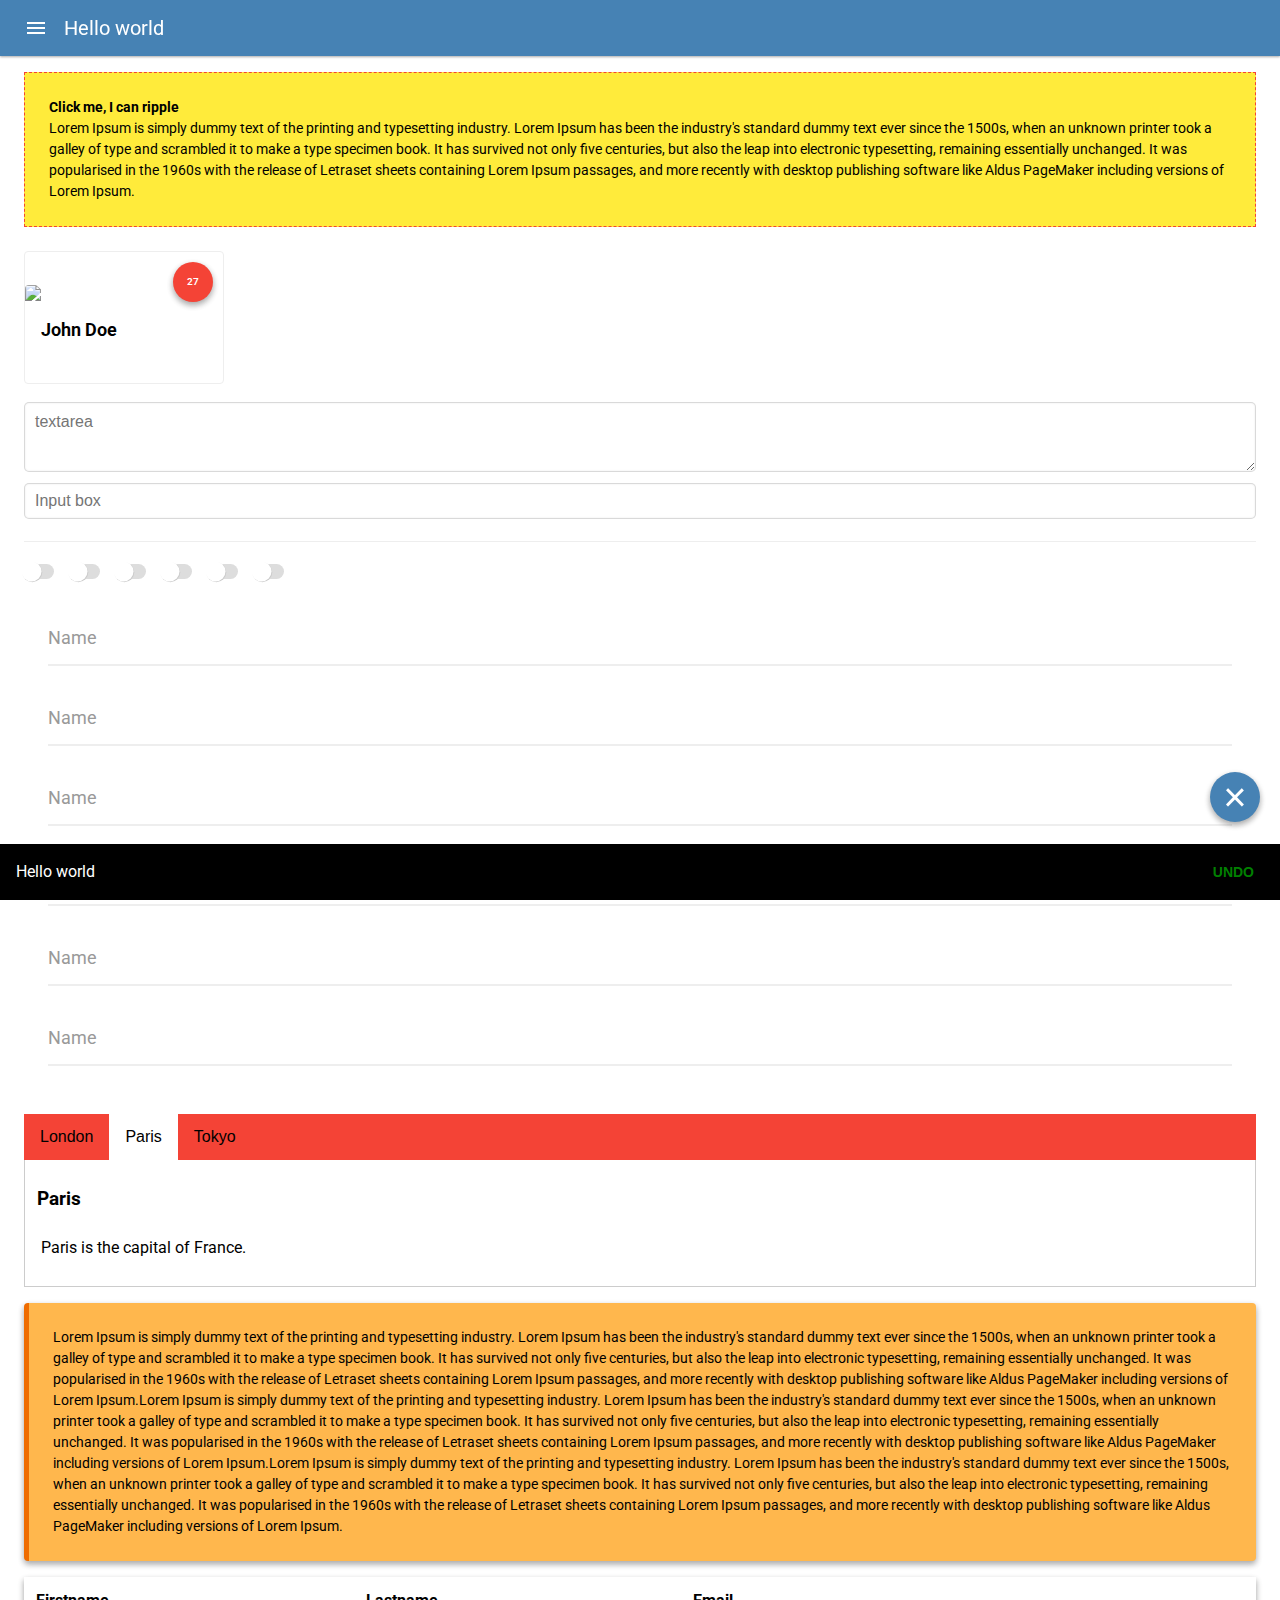
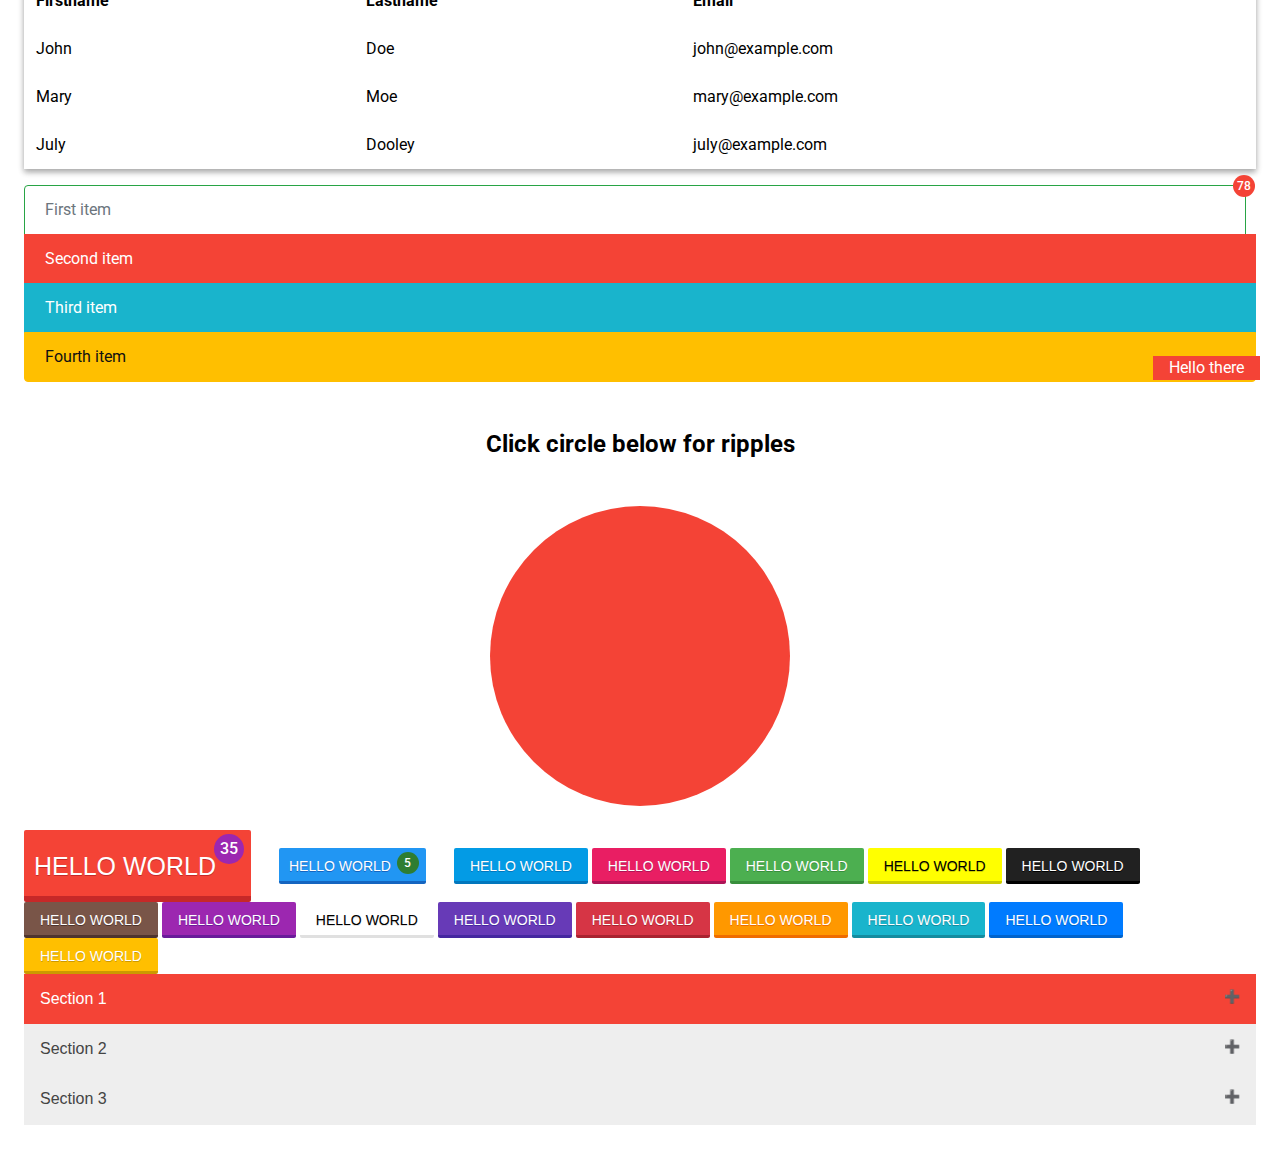
==== commit 8aea532a: "Update index.html" ====
--- a/test/index.html
+++ b/test/index.html
@@ -17,19 +17,29 @@
 </div>
 </div>
 <div class="container">
-<div class="header shadow1 bg-pink fixed ripple">
+<div class="header shadow1 bg-steelblue fixed ripple">
 <i class="material-icons left-icon material-nav_opener ripple-dark" data-target="nav">menu</i>Hello world
 </div>
 <div class="page">
 	<div class="fab">
-		<button class="fab-btn btn-steelblue ripple shadow2">&times;</button>
+		<button class="fab-btn btn-steelblue ripple shadow2 animate left">&times;</button>
 		<div class="fab-content bg-red padding-auto">Hello there</div>
 	</div>
 	<div class="article border red dashed w1 all ripple-dark bg-yellow">
 		<b>Click me, I can ripple</b><br>
 		Lorem Ipsum is simply dummy text of the printing and typesetting industry. Lorem Ipsum has been the industry's standard dummy text ever since the 1500s, when an unknown printer took a galley of type and scrambled it to make a type specimen book. It has survived not only five centuries, but also the leap into electronic typesetting, remaining essentially unchanged. It was popularised in the 1960s with the release of Letraset sheets containing Lorem Ipsum passages, and more recently with desktop publishing software like Aldus PageMaker including versions of Lorem Ipsum.
+	</div> <br>
+	<div class="card ripple-dark" style="width: 200px">
+		<div class="topright bg-red shadow2 ripple-dark">27</div>
+		<img src="https://www.w3schools.com/bootstrap4/img_avatar1.png" />
+			<h4 class="title">John Doe</h4>
+			<p class="hoverable">
+				Some example text some example text. John Doe is an architect and engineer
+			<button class="btn bg-primary ripple">See Profile</button>
+			</p>
 	</div>
 	<form autocomplete="false" class="form">
+		<textarea required class="input" placeholder="textarea"></textarea>
 		<input type="text" name="cow" placeholder="Input box" class="input"><hr>
 		<input type="checkbox" name="boolean" class="checkbox brown">&nbsp;&nbsp;&nbsp;
 		<input type="checkbox" name="boolean" class="checkbox red">&nbsp;&nbsp;&nbsp;
@@ -66,9 +76,33 @@
 		<input type="text" name="name" required>
 		<label>Name</label>
 		<span class="bar"></span>
-	</div> 
-	</form>
-	<div class="article">
+	</div>
+	</form><br>
+	<div class="tabs bg-red">
+	<button class="tab" data-tab="London">London</button>
+	<button class="tab" data-tab="Paris" data-default="true">Paris</button>
+	<button class="tab" data-tab="Tokyo">Tokyo</button>
+	</div>
+	<div id="London" class="tabcontent">
+	  <h3>London</h3>
+	  <p>London is the capital city of England.</p>
+	</div>
+	<div id="Paris" class="tabcontent">
+	  <h3>Paris</h3>
+	  <p>Paris is the capital of France.</p> 
+	</div>
+	<div id="Tokyo" class="tabcontent">
+	  <h3>Tokyo</h3>
+	  <p>Tokyo is the capital of Japan.</p>
+	  <br>
+	<button class="btn bg-green shadow2 darken3 ripple hover">Material</button>
+	<button class="btn bg-red shadow2 ripple hover">Material</button>
+	<button class="btn bg-blue shadow2 ripple hover">Material</button>
+	<button class="btn bg-info shadow2 darken3 ripple hover">Material</button>
+	<button class="btn bg-steelblue shadow2 ripple hover">Material</button>
+	<button class="btn bg-white shadow2 ripple-dark hover">Material</button>
+	</div>
+	<div class="article border left solid w5 orange curved shadow2 vertical-margin bg-orange lighten2 text-black ripple">
 		Lorem Ipsum is simply dummy text of the printing and typesetting industry. Lorem Ipsum has been the industry's standard dummy text ever since the 1500s, when an unknown printer took a galley of type and scrambled it to make a type specimen book. It has survived not only five centuries, but also the leap into electronic typesetting, remaining essentially unchanged. It was popularised in the 1960s with the release of Letraset sheets containing Lorem Ipsum passages, and more recently with desktop publishing software like Aldus PageMaker including versions of Lorem Ipsum.Lorem Ipsum is simply dummy text of the printing and typesetting industry. Lorem Ipsum has been the industry's standard dummy text ever since the 1500s, when an unknown printer took a galley of type and scrambled it to make a type specimen book. It has survived not only five centuries, but also the leap into electronic typesetting, remaining essentially unchanged. It was popularised in the 1960s with the release of Letraset sheets containing Lorem Ipsum passages, and more recently with desktop publishing software like Aldus PageMaker including versions of Lorem Ipsum.Lorem Ipsum is simply dummy text of the printing and typesetting industry. Lorem Ipsum has been the industry's standard dummy text ever since the 1500s, when an unknown printer took a galley of type and scrambled it to make a type specimen book. It has survived not only five centuries, but also the leap into electronic typesetting, remaining essentially unchanged. It was popularised in the 1960s with the release of Letraset sheets containing Lorem Ipsum passages, and more recently with desktop publishing software like Aldus PageMaker including versions of Lorem Ipsum.
 	</div>
 	<table class="table hover borderless shadow2 hover">
@@ -121,7 +155,20 @@
 	<button class="btn btn-info">Hello world</button>
 	<button class="btn btn-primary">Hello world</button>
 	<button class="btn btn-warning">Hello world</button>
+	<button class="accordion bg-red">Section 1</button>
+	<div class="panel">
+	  <p>Lorem ipsum...</p>
+	</div>
 
+	<button class="accordion">Section 2</button>
+	<div class="panel">
+	  <p>Lorem ipsum...</p>
+	</div>
+
+	<button class="accordion">Section 3</button>
+	<div class="panel">
+	  <p>Lorem ipsum...</p>
+	</div>
 	<br><br>
 </div>
 </div>
--- a/sp.css
+++ b/sp.css
@@ -454,47 +454,27 @@
 *{
 box-sizing:border-box;
 outline:none;
+word-wrap:break-word;
 }
 html,body{
-margin:0;url("")
+margin:0;
 padding:0;
 width:100%;
-}
-html {
-font-size:10px;
 }
 body {
 font-family: 'Roboto', sans-serif;
 font-size:16px;
 -webkit-font-smoothing:antialised;
-line-height:21px;
-}
-.sp-container {
-padding:0px 15px;
-margin-left:auto;
-margin-right:auto;
-position:relative;
-}
-@media (min-width: 768px) {
-  .container {
-    width: 750px;
-  }
-}
-@media (min-width: 992px) {
-  .container {
-    width: 970px;
-  }
-}
-@media (min-width: 1200px) {
-  .container {
-    width: 1170px;
-  }
-}
-.sp-container-full {
-padding:0px 15px;
-margin-left:auto;
-margin-right:auto;
-position:relative;
+line-height:1.5;
+}
+.container {
+width:100%;
+padding-left:16px;
+padding-right:16px;
+}
+.padding-auto {
+padding-left:16px;
+padding-right:16px;
 }
 hr {
 margin-top:20px;
@@ -512,17 +492,16 @@
 border-left:5px solid #eee;
 }
 code {
-font-weight:bold;
-padding:2px 4px;
-border-radius:4px;
+padding:2px;
+border-radius:2px;
 font-size:90%;
-background-color:#000;
-color:green;
+background-color:#eee;
+color:steelblue;
 }
 kbd {
 font-size:90%;
-padding:2px 4px;
-border-radius:4px;
+padding:2px;
+border-radius:2px;
 background-color:#333;
 color:#fff;
 box-shadow:inset 0 -1px 0 rgba(0,0,0,.25);
@@ -541,1538 +520,2284 @@
 display:block;
 padding:4px;
 }
-.full-width , [full-width]{
-width:100%;
-}
-.center , [center]{
-margin:auto;
-}
-.pull-left{
-margin-left:0;
-}
-.pull-right{
-margin-right:0;
-}
-.font-2x {
-font-size:28px;
-}
-.font-3x {
-font-size:42px;
-}
-.font-4x {
-font-size:56px;
-}
-.font-5x {
-font-size:70px;
-}
-.sp-curved-border {
-border-radius:4px;
-}
-.sp-no-curved-border {
-border-radius:0!important;
-}
-.sp-circle {
-border-radius:50%;
-}
-[bold] , .bold {
-font-weight:bold;
-}
-.padding , [padding]{
-padding:5px;
-}
-.fixed {
-position:fixed;
-}
-.block , [block] {
-display:block;
-}
-.material-icons {
-
+a{
+text-decoration:none;
+}
+a:link{
+color: steelblue;
+}
+a:visited {
+color:maroon;
+}
+a:hover {
+color: blue;
+}
+a:active {
+color: blue;
 }
 /*grid system*/
-.sp-row {
-margin-left:-15px;
-margin-right:-15px;
-}
-.col-xs-1, .col-sm-1, .col-md-1, .col-lg-1, .col-xs-2, .col-sm-2, .col-md-2, .col-lg-2, .col-xs-3, .col-sm-3, .col-md-3, .col-lg-3, .col-xs-4, .col-sm-4, .col-md-4, .col-lg-4, .col-xs-5, .col-sm-5, .col-md-5, .col-lg-5, .col-xs-6, .col-sm-6, .col-md-6, .col-lg-6, .col-xs-7, .col-sm-7, .col-md-7, .col-lg-7, .col-xs-8, .col-sm-8, .col-md-8, .col-lg-8, .col-xs-9, .col-sm-9, .col-md-9, .col-lg-9, .col-xs-10, .col-sm-10, .col-md-10, .col-lg-10, .col-xs-11, .col-sm-11, .col-md-11, .col-lg-11, .col-xs-12, .col-sm-12, .col-md-12, .col-lg-12 {
+.row {
+  display: -ms-flexbox;
+  display: flex;
+  -ms-flex-wrap: wrap;
+  flex-wrap: wrap;
+}
+
+.no-gutters {
+  margin-right: 0;
+  margin-left: 0;
+}
+
+.no-gutters > .col,
+.no-gutters > [class*="col-"] {
+  padding-right: 0;
+  padding-left: 0;
+}
+
+.col-1, .col-2, .col-3, .col-4, .col-5, .col-6, .col-7, .col-8, .col-9, .col-10, .col-11, .col-12, .col,
+.col-auto, .col-sm-1, .col-sm-2, .col-sm-3, .col-sm-4, .col-sm-5, .col-sm-6, .col-sm-7, .col-sm-8, .col-sm-9, .col-sm-10, .col-sm-11, .col-sm-12, .col-sm,
+.col-sm-auto, .col-md-1, .col-md-2, .col-md-3, .col-md-4, .col-md-5, .col-md-6, .col-md-7, .col-md-8, .col-md-9, .col-md-10, .col-md-11, .col-md-12, .col-md,
+.col-md-auto, .col-lg-1, .col-lg-2, .col-lg-3, .col-lg-4, .col-lg-5, .col-lg-6, .col-lg-7, .col-lg-8, .col-lg-9, .col-lg-10, .col-lg-11, .col-lg-12, .col-lg,
+.col-lg-auto, .col-xl-1, .col-xl-2, .col-xl-3, .col-xl-4, .col-xl-5, .col-xl-6, .col-xl-7, .col-xl-8, .col-xl-9, .col-xl-10, .col-xl-11, .col-xl-12, .col-xl,
+.col-xl-auto {
   position: relative;
+  width: 100%;
   min-height: 1px;
   padding-right: 15px;
   padding-left: 15px;
 }
-.col-xs-1, .col-xs-2, .col-xs-3, .col-xs-4, .col-xs-5, .col-xs-6, .col-xs-7, .col-xs-8, .col-xs-9, .col-xs-10, .col-xs-11, .col-xs-12 {
-  float: left;
-}
-.col-xs-12 {
-  width: 100%;
-}
-.col-xs-11 {
-  width: 91.66666667%;
-}
-.col-xs-10 {
-  width: 83.33333333%;
-}
-.col-xs-9 {
-  width: 75%;
-}
-.col-xs-8 {
-  width: 66.66666667%;
-}
-.col-xs-7 {
-  width: 58.33333333%;
-}
-.col-xs-6 {
-  width: 50%;
-}
-.col-xs-5 {
-  width: 41.66666667%;
-}
-.col-xs-4 {
-  width: 33.33333333%;
-}
-.col-xs-3 {
-  width: 25%;
-}
-.col-xs-2 {
-  width: 16.66666667%;
-}
-.col-xs-1 {
-  width: 8.33333333%;
-}
-.col-xs-pull-12 {
-  right: 100%;
-}
-.col-xs-pull-11 {
-  right: 91.66666667%;
-}
-.col-xs-pull-10 {
-  right: 83.33333333%;
-}
-.col-xs-pull-9 {
-  right: 75%;
-}
-.col-xs-pull-8 {
-  right: 66.66666667%;
-}
-.col-xs-pull-7 {
-  right: 58.33333333%;
-}
-.col-xs-pull-6 {
-  right: 50%;
-}
-.col-xs-pull-5 {
-  right: 41.66666667%;
-}
-.col-xs-pull-4 {
-  right: 33.33333333%;
-}
-.col-xs-pull-3 {
-  right: 25%;
-}
-.col-xs-pull-2 {
-  right: 16.66666667%;
-}
-.col-xs-pull-1 {
-  right: 8.33333333%;
-}
-.col-xs-pull-0 {
-  right: auto;
-}
-.col-xs-push-12 {
-  left: 100%;
-}
-.col-xs-push-11 {
-  left: 91.66666667%;
-}
-.col-xs-push-10 {
-  left: 83.33333333%;
-}
-.col-xs-push-9 {
-  left: 75%;
-}
-.col-xs-push-8 {
-  left: 66.66666667%;
-}
-.col-xs-push-7 {
-  left: 58.33333333%;
-}
-.col-xs-push-6 {
-  left: 50%;
-}
-.col-xs-push-5 {
-  left: 41.66666667%;
-}
-.col-xs-push-4 {
-  left: 33.33333333%;
-}
-.col-xs-push-3 {
-  left: 25%;
-}
-.col-xs-push-2 {
-  left: 16.66666667%;
-}
-.col-xs-push-1 {
-  left: 8.33333333%;
-}
-.col-xs-push-0 {
-  left: auto;
-}
-.col-xs-offset-12 {
-  margin-left: 100%;
-}
-.col-xs-offset-11 {
-  margin-left: 91.66666667%;
-}
-.col-xs-offset-10 {
-  margin-left: 83.33333333%;
-}
-.col-xs-offset-9 {
+
+.col {
+  -ms-flex-preferred-size: 0;
+  flex-basis: 0;
+  -ms-flex-positive: 1;
+  flex-grow: 1;
+  max-width: 100%;
+}
+
+.col-auto {
+  -ms-flex: 0 0 auto;
+  flex: 0 0 auto;
+  width: auto;
+  max-width: none;
+}
+
+.col-1 {
+  -ms-flex: 0 0 8.333333%;
+  flex: 0 0 8.333333%;
+  max-width: 8.333333%;
+}
+
+.col-2 {
+  -ms-flex: 0 0 16.666667%;
+  flex: 0 0 16.666667%;
+  max-width: 16.666667%;
+}
+
+.col-3 {
+  -ms-flex: 0 0 25%;
+  flex: 0 0 25%;
+  max-width: 25%;
+}
+
+.col-4 {
+  -ms-flex: 0 0 33.333333%;
+  flex: 0 0 33.333333%;
+  max-width: 33.333333%;
+}
+
+.col-5 {
+  -ms-flex: 0 0 41.666667%;
+  flex: 0 0 41.666667%;
+  max-width: 41.666667%;
+}
+
+.col-6 {
+  -ms-flex: 0 0 50%;
+  flex: 0 0 50%;
+  max-width: 50%;
+}
+
+.col-7 {
+  -ms-flex: 0 0 58.333333%;
+  flex: 0 0 58.333333%;
+  max-width: 58.333333%;
+}
+
+.col-8 {
+  -ms-flex: 0 0 66.666667%;
+  flex: 0 0 66.666667%;
+  max-width: 66.666667%;
+}
+
+.col-9 {
+  -ms-flex: 0 0 75%;
+  flex: 0 0 75%;
+  max-width: 75%;
+}
+
+.col-10 {
+  -ms-flex: 0 0 83.333333%;
+  flex: 0 0 83.333333%;
+  max-width: 83.333333%;
+}
+
+.col-11 {
+  -ms-flex: 0 0 91.666667%;
+  flex: 0 0 91.666667%;
+  max-width: 91.666667%;
+}
+
+.col-12 {
+  -ms-flex: 0 0 100%;
+  flex: 0 0 100%;
+  max-width: 100%;
+}
+
+.order-first {
+  -ms-flex-order: -1;
+  order: -1;
+}
+
+.order-last {
+  -ms-flex-order: 13;
+  order: 13;
+}
+
+.order-0 {
+  -ms-flex-order: 0;
+  order: 0;
+}
+
+.order-1 {
+  -ms-flex-order: 1;
+  order: 1;
+}
+
+.order-2 {
+  -ms-flex-order: 2;
+  order: 2;
+}
+
+.order-3 {
+  -ms-flex-order: 3;
+  order: 3;
+}
+
+.order-4 {
+  -ms-flex-order: 4;
+  order: 4;
+}
+
+.order-5 {
+  -ms-flex-order: 5;
+  order: 5;
+}
+
+.order-6 {
+  -ms-flex-order: 6;
+  order: 6;
+}
+
+.order-7 {
+  -ms-flex-order: 7;
+  order: 7;
+}
+
+.order-8 {
+  -ms-flex-order: 8;
+  order: 8;
+}
+
+.order-9 {
+  -ms-flex-order: 9;
+  order: 9;
+}
+
+.order-10 {
+  -ms-flex-order: 10;
+  order: 10;
+}
+
+.order-11 {
+  -ms-flex-order: 11;
+  order: 11;
+}
+
+.order-12 {
+  -ms-flex-order: 12;
+  order: 12;
+}
+
+.offset-1 {
+  margin-left: 8.333333%;
+}
+
+.offset-2 {
+  margin-left: 16.666667%;
+}
+
+.offset-3 {
+  margin-left: 25%;
+}
+
+.offset-4 {
+  margin-left: 33.333333%;
+}
+
+.offset-5 {
+  margin-left: 41.666667%;
+}
+
+.offset-6 {
+  margin-left: 50%;
+}
+
+.offset-7 {
+  margin-left: 58.333333%;
+}
+
+.offset-8 {
+  margin-left: 66.666667%;
+}
+
+.offset-9 {
   margin-left: 75%;
 }
-.col-xs-offset-8 {
-  margin-left: 66.66666667%;
-}
-.col-xs-offset-7 {
-  margin-left: 58.33333333%;
-}
-.col-xs-offset-6 {
-  margin-left: 50%;
-}
-.col-xs-offset-5 {
-  margin-left: 41.66666667%;
-}
-.col-xs-offset-4 {
-  margin-left: 33.33333333%;
-}
-.col-xs-offset-3 {
-  margin-left: 25%;
-}
-.col-xs-offset-2 {
-  margin-left: 16.66666667%;
-}
-.col-xs-offset-1 {
-  margin-left: 8.33333333%;
-}
-.col-xs-offset-0 {
-  margin-left: 0;
-}
+
+.offset-10 {
+  margin-left: 83.333333%;
+}
+
+.offset-11 {
+  margin-left: 91.666667%;
+}
+
+@media (min-width: 576px) {
+  .col-sm {
+    -ms-flex-preferred-size: 0;
+    flex-basis: 0;
+    -ms-flex-positive: 1;
+    flex-grow: 1;
+    max-width: 100%;
+  }
+  .col-sm-auto {
+    -ms-flex: 0 0 auto;
+    flex: 0 0 auto;
+    width: auto;
+    max-width: none;
+  }
+  .col-sm-1 {
+    -ms-flex: 0 0 8.333333%;
+    flex: 0 0 8.333333%;
+    max-width: 8.333333%;
+  }
+  .col-sm-2 {
+    -ms-flex: 0 0 16.666667%;
+    flex: 0 0 16.666667%;
+    max-width: 16.666667%;
+  }
+  .col-sm-3 {
+    -ms-flex: 0 0 25%;
+    flex: 0 0 25%;
+    max-width: 25%;
+  }
+  .col-sm-4 {
+    -ms-flex: 0 0 33.333333%;
+    flex: 0 0 33.333333%;
+    max-width: 33.333333%;
+  }
+  .col-sm-5 {
+    -ms-flex: 0 0 41.666667%;
+    flex: 0 0 41.666667%;
+    max-width: 41.666667%;
+  }
+  .col-sm-6 {
+    -ms-flex: 0 0 50%;
+    flex: 0 0 50%;
+    max-width: 50%;
+  }
+  .col-sm-7 {
+    -ms-flex: 0 0 58.333333%;
+    flex: 0 0 58.333333%;
+    max-width: 58.333333%;
+  }
+  .col-sm-8 {
+    -ms-flex: 0 0 66.666667%;
+    flex: 0 0 66.666667%;
+    max-width: 66.666667%;
+  }
+  .col-sm-9 {
+    -ms-flex: 0 0 75%;
+    flex: 0 0 75%;
+    max-width: 75%;
+  }
+  .col-sm-10 {
+    -ms-flex: 0 0 83.333333%;
+    flex: 0 0 83.333333%;
+    max-width: 83.333333%;
+  }
+  .col-sm-11 {
+    -ms-flex: 0 0 91.666667%;
+    flex: 0 0 91.666667%;
+    max-width: 91.666667%;
+  }
+  .col-sm-12 {
+    -ms-flex: 0 0 100%;
+    flex: 0 0 100%;
+    max-width: 100%;
+  }
+  .order-sm-first {
+    -ms-flex-order: -1;
+    order: -1;
+  }
+  .order-sm-last {
+    -ms-flex-order: 13;
+    order: 13;
+  }
+  .order-sm-0 {
+    -ms-flex-order: 0;
+    order: 0;
+  }
+  .order-sm-1 {
+    -ms-flex-order: 1;
+    order: 1;
+  }
+  .order-sm-2 {
+    -ms-flex-order: 2;
+    order: 2;
+  }
+  .order-sm-3 {
+    -ms-flex-order: 3;
+    order: 3;
+  }
+  .order-sm-4 {
+    -ms-flex-order: 4;
+    order: 4;
+  }
+  .order-sm-5 {
+    -ms-flex-order: 5;
+    order: 5;
+  }
+  .order-sm-6 {
+    -ms-flex-order: 6;
+    order: 6;
+  }
+  .order-sm-7 {
+    -ms-flex-order: 7;
+    order: 7;
+  }
+  .order-sm-8 {
+    -ms-flex-order: 8;
+    order: 8;
+  }
+  .order-sm-9 {
+    -ms-flex-order: 9;
+    order: 9;
+  }
+  .order-sm-10 {
+    -ms-flex-order: 10;
+    order: 10;
+  }
+  .order-sm-11 {
+    -ms-flex-order: 11;
+    order: 11;
+  }
+  .order-sm-12 {
+    -ms-flex-order: 12;
+    order: 12;
+  }
+  .offset-sm-0 {
+    margin-left: 0;
+  }
+  .offset-sm-1 {
+    margin-left: 8.333333%;
+  }
+  .offset-sm-2 {
+    margin-left: 16.666667%;
+  }
+  .offset-sm-3 {
+    margin-left: 25%;
+  }
+  .offset-sm-4 {
+    margin-left: 33.333333%;
+  }
+  .offset-sm-5 {
+    margin-left: 41.666667%;
+  }
+  .offset-sm-6 {
+    margin-left: 50%;
+  }
+  .offset-sm-7 {
+    margin-left: 58.333333%;
+  }
+  .offset-sm-8 {
+    margin-left: 66.666667%;
+  }
+  .offset-sm-9 {
+    margin-left: 75%;
+  }
+  .offset-sm-10 {
+    margin-left: 83.333333%;
+  }
+  .offset-sm-11 {
+    margin-left: 91.666667%;
+  }
+}
+
 @media (min-width: 768px) {
-  .col-sm-1, .col-sm-2, .col-sm-3, .col-sm-4, .col-sm-5, .col-sm-6, .col-sm-7, .col-sm-8, .col-sm-9, .col-sm-10, .col-sm-11, .col-sm-12 {
-    float: left;
-  }
-  .col-sm-12 {
-    width: 100%;
-  }
-  .col-sm-11 {
-    width: 91.66666667%;
-  }
-  .col-sm-10 {
-    width: 83.33333333%;
-  }
-  .col-sm-9 {
-    width: 75%;
-  }
-  .col-sm-8 {
-    width: 66.66666667%;
-  }
-  .col-sm-7 {
-    width: 58.33333333%;
-  }
-  .col-sm-6 {
-    width: 50%;
-  }
-  .col-sm-5 {
-    width: 41.66666667%;
-  }
-  .col-sm-4 {
-    width: 33.33333333%;
-  }
-  .col-sm-3 {
-    width: 25%;
-  }
-  .col-sm-2 {
-    width: 16.66666667%;
-  }
-  .col-sm-1 {
-    width: 8.33333333%;
-  }
-  .col-sm-pull-12 {
-    right: 100%;
-  }
-  .col-sm-pull-11 {
-    right: 91.66666667%;
-  }
-  .col-sm-pull-10 {
-    right: 83.33333333%;
-  }
-  .col-sm-pull-9 {
-    right: 75%;
-  }
-  .col-sm-pull-8 {
-    right: 66.66666667%;
-  }
-  .col-sm-pull-7 {
-    right: 58.33333333%;
-  }
-  .col-sm-pull-6 {
-    right: 50%;
-  }
-  .col-sm-pull-5 {
-    right: 41.66666667%;
-  }
-  .col-sm-pull-4 {
-    right: 33.33333333%;
-  }
-  .col-sm-pull-3 {
-    right: 25%;
-  }
-  .col-sm-pull-2 {
-    right: 16.66666667%;
-  }
-  .col-sm-pull-1 {
-    right: 8.33333333%;
-  }
-  .col-sm-pull-0 {
-    right: auto;
-  }
-  .col-sm-push-12 {
-    left: 100%;
-  }
-  .col-sm-push-11 {
-    left: 91.66666667%;
-  }
-  .col-sm-push-10 {
-    left: 83.33333333%;
-  }
-  .col-sm-push-9 {
-    left: 75%;
-  }
-  .col-sm-push-8 {
-    left: 66.66666667%;
-  }
-  .col-sm-push-7 {
-    left: 58.33333333%;
-  }
-  .col-sm-push-6 {
-    left: 50%;
-  }
-  .col-sm-push-5 {
-    left: 41.66666667%;
-  }
-  .col-sm-push-4 {
-    left: 33.33333333%;
-  }
-  .col-sm-push-3 {
-    left: 25%;
-  }
-  .col-sm-push-2 {
-    left: 16.66666667%;
-  }
-  .col-sm-push-1 {
-    left: 8.33333333%;
-  }
-  .col-sm-push-0 {
-    left: auto;
-  }
-  .col-sm-offset-12 {
-    margin-left: 100%;
-  }
-  .col-sm-offset-11 {
-    margin-left: 91.66666667%;
-  }
-  .col-sm-offset-10 {
-    margin-left: 83.33333333%;
-  }
-  .col-sm-offset-9 {
+  .col-md {
+    -ms-flex-preferred-size: 0;
+    flex-basis: 0;
+    -ms-flex-positive: 1;
+    flex-grow: 1;
+    max-width: 100%;
+  }
+  .col-md-auto {
+    -ms-flex: 0 0 auto;
+    flex: 0 0 auto;
+    width: auto;
+    max-width: none;
+  }
+  .col-md-1 {
+    -ms-flex: 0 0 8.333333%;
+    flex: 0 0 8.333333%;
+    max-width: 8.333333%;
+  }
+  .col-md-2 {
+    -ms-flex: 0 0 16.666667%;
+    flex: 0 0 16.666667%;
+    max-width: 16.666667%;
+  }
+  .col-md-3 {
+    -ms-flex: 0 0 25%;
+    flex: 0 0 25%;
+    max-width: 25%;
+  }
+  .col-md-4 {
+    -ms-flex: 0 0 33.333333%;
+    flex: 0 0 33.333333%;
+    max-width: 33.333333%;
+  }
+  .col-md-5 {
+    -ms-flex: 0 0 41.666667%;
+    flex: 0 0 41.666667%;
+    max-width: 41.666667%;
+  }
+  .col-md-6 {
+    -ms-flex: 0 0 50%;
+    flex: 0 0 50%;
+    max-width: 50%;
+  }
+  .col-md-7 {
+    -ms-flex: 0 0 58.333333%;
+    flex: 0 0 58.333333%;
+    max-width: 58.333333%;
+  }
+  .col-md-8 {
+    -ms-flex: 0 0 66.666667%;
+    flex: 0 0 66.666667%;
+    max-width: 66.666667%;
+  }
+  .col-md-9 {
+    -ms-flex: 0 0 75%;
+    flex: 0 0 75%;
+    max-width: 75%;
+  }
+  .col-md-10 {
+    -ms-flex: 0 0 83.333333%;
+    flex: 0 0 83.333333%;
+    max-width: 83.333333%;
+  }
+  .col-md-11 {
+    -ms-flex: 0 0 91.666667%;
+    flex: 0 0 91.666667%;
+    max-width: 91.666667%;
+  }
+  .col-md-12 {
+    -ms-flex: 0 0 100%;
+    flex: 0 0 100%;
+    max-width: 100%;
+  }
+  .order-md-first {
+    -ms-flex-order: -1;
+    order: -1;
+  }
+  .order-md-last {
+    -ms-flex-order: 13;
+    order: 13;
+  }
+  .order-md-0 {
+    -ms-flex-order: 0;
+    order: 0;
+  }
+  .order-md-1 {
+    -ms-flex-order: 1;
+    order: 1;
+  }
+  .order-md-2 {
+    -ms-flex-order: 2;
+    order: 2;
+  }
+  .order-md-3 {
+    -ms-flex-order: 3;
+    order: 3;
+  }
+  .order-md-4 {
+    -ms-flex-order: 4;
+    order: 4;
+  }
+  .order-md-5 {
+    -ms-flex-order: 5;
+    order: 5;
+  }
+  .order-md-6 {
+    -ms-flex-order: 6;
+    order: 6;
+  }
+  .order-md-7 {
+    -ms-flex-order: 7;
+    order: 7;
+  }
+  .order-md-8 {
+    -ms-flex-order: 8;
+    order: 8;
+  }
+  .order-md-9 {
+    -ms-flex-order: 9;
+    order: 9;
+  }
+  .order-md-10 {
+    -ms-flex-order: 10;
+    order: 10;
+  }
+  .order-md-11 {
+    -ms-flex-order: 11;
+    order: 11;
+  }
+  .order-md-12 {
+    -ms-flex-order: 12;
+    order: 12;
+  }
+  .offset-md-0 {
+    margin-left: 0;
+  }
+  .offset-md-1 {
+    margin-left: 8.333333%;
+  }
+  .offset-md-2 {
+    margin-left: 16.666667%;
+  }
+  .offset-md-3 {
+    margin-left: 25%;
+  }
+  .offset-md-4 {
+    margin-left: 33.333333%;
+  }
+  .offset-md-5 {
+    margin-left: 41.666667%;
+  }
+  .offset-md-6 {
+    margin-left: 50%;
+  }
+  .offset-md-7 {
+    margin-left: 58.333333%;
+  }
+  .offset-md-8 {
+    margin-left: 66.666667%;
+  }
+  .offset-md-9 {
     margin-left: 75%;
   }
-  .col-sm-offset-8 {
-    margin-left: 66.66666667%;
-  }
-  .col-sm-offset-7 {
-    margin-left: 58.33333333%;
-  }
-  .col-sm-offset-6 {
+  .offset-md-10 {
+    margin-left: 83.333333%;
+  }
+  .offset-md-11 {
+    margin-left: 91.666667%;
+  }
+}
+
+@media (min-width: 992px) {
+  .col-lg {
+    -ms-flex-preferred-size: 0;
+    flex-basis: 0;
+    -ms-flex-positive: 1;
+    flex-grow: 1;
+    max-width: 100%;
+  }
+  .col-lg-auto {
+    -ms-flex: 0 0 auto;
+    flex: 0 0 auto;
+    width: auto;
+    max-width: none;
+  }
+  .col-lg-1 {
+    -ms-flex: 0 0 8.333333%;
+    flex: 0 0 8.333333%;
+    max-width: 8.333333%;
+  }
+  .col-lg-2 {
+    -ms-flex: 0 0 16.666667%;
+    flex: 0 0 16.666667%;
+    max-width: 16.666667%;
+  }
+  .col-lg-3 {
+    -ms-flex: 0 0 25%;
+    flex: 0 0 25%;
+    max-width: 25%;
+  }
+  .col-lg-4 {
+    -ms-flex: 0 0 33.333333%;
+    flex: 0 0 33.333333%;
+    max-width: 33.333333%;
+  }
+  .col-lg-5 {
+    -ms-flex: 0 0 41.666667%;
+    flex: 0 0 41.666667%;
+    max-width: 41.666667%;
+  }
+  .col-lg-6 {
+    -ms-flex: 0 0 50%;
+    flex: 0 0 50%;
+    max-width: 50%;
+  }
+  .col-lg-7 {
+    -ms-flex: 0 0 58.333333%;
+    flex: 0 0 58.333333%;
+    max-width: 58.333333%;
+  }
+  .col-lg-8 {
+    -ms-flex: 0 0 66.666667%;
+    flex: 0 0 66.666667%;
+    max-width: 66.666667%;
+  }
+  .col-lg-9 {
+    -ms-flex: 0 0 75%;
+    flex: 0 0 75%;
+    max-width: 75%;
+  }
+  .col-lg-10 {
+    -ms-flex: 0 0 83.333333%;
+    flex: 0 0 83.333333%;
+    max-width: 83.333333%;
+  }
+  .col-lg-11 {
+    -ms-flex: 0 0 91.666667%;
+    flex: 0 0 91.666667%;
+    max-width: 91.666667%;
+  }
+  .col-lg-12 {
+    -ms-flex: 0 0 100%;
+    flex: 0 0 100%;
+    max-width: 100%;
+  }
+  .order-lg-first {
+    -ms-flex-order: -1;
+    order: -1;
+  }
+  .order-lg-last {
+    -ms-flex-order: 13;
+    order: 13;
+  }
+  .order-lg-0 {
+    -ms-flex-order: 0;
+    order: 0;
+  }
+  .order-lg-1 {
+    -ms-flex-order: 1;
+    order: 1;
+  }
+  .order-lg-2 {
+    -ms-flex-order: 2;
+    order: 2;
+  }
+  .order-lg-3 {
+    -ms-flex-order: 3;
+    order: 3;
+  }
+  .order-lg-4 {
+    -ms-flex-order: 4;
+    order: 4;
+  }
+  .order-lg-5 {
+    -ms-flex-order: 5;
+    order: 5;
+  }
+  .order-lg-6 {
+    -ms-flex-order: 6;
+    order: 6;
+  }
+  .order-lg-7 {
+    -ms-flex-order: 7;
+    order: 7;
+  }
+  .order-lg-8 {
+    -ms-flex-order: 8;
+    order: 8;
+  }
+  .order-lg-9 {
+    -ms-flex-order: 9;
+    order: 9;
+  }
+  .order-lg-10 {
+    -ms-flex-order: 10;
+    order: 10;
+  }
+  .order-lg-11 {
+    -ms-flex-order: 11;
+    order: 11;
+  }
+  .order-lg-12 {
+    -ms-flex-order: 12;
+    order: 12;
+  }
+  .offset-lg-0 {
+    margin-left: 0;
+  }
+  .offset-lg-1 {
+    margin-left: 8.333333%;
+  }
+  .offset-lg-2 {
+    margin-left: 16.666667%;
+  }
+  .offset-lg-3 {
+    margin-left: 25%;
+  }
+  .offset-lg-4 {
+    margin-left: 33.333333%;
+  }
+  .offset-lg-5 {
+    margin-left: 41.666667%;
+  }
+  .offset-lg-6 {
     margin-left: 50%;
   }
-  .col-sm-offset-5 {
-    margin-left: 41.66666667%;
-  }
-  .col-sm-offset-4 {
-    margin-left: 33.33333333%;
-  }
-  .col-sm-offset-3 {
+  .offset-lg-7 {
+    margin-left: 58.333333%;
+  }
+  .offset-lg-8 {
+    margin-left: 66.666667%;
+  }
+  .offset-lg-9 {
+    margin-left: 75%;
+  }
+  .offset-lg-10 {
+    margin-left: 83.333333%;
+  }
+  .offset-lg-11 {
+    margin-left: 91.666667%;
+  }
+}
+
+@media (min-width: 1200px) {
+  .col-xl {
+    -ms-flex-preferred-size: 0;
+    flex-basis: 0;
+    -ms-flex-positive: 1;
+    flex-grow: 1;
+    max-width: 100%;
+  }
+  .col-xl-auto {
+    -ms-flex: 0 0 auto;
+    flex: 0 0 auto;
+    width: auto;
+    max-width: none;
+  }
+  .col-xl-1 {
+    -ms-flex: 0 0 8.333333%;
+    flex: 0 0 8.333333%;
+    max-width: 8.333333%;
+  }
+  .col-xl-2 {
+    -ms-flex: 0 0 16.666667%;
+    flex: 0 0 16.666667%;
+    max-width: 16.666667%;
+  }
+  .col-xl-3 {
+    -ms-flex: 0 0 25%;
+    flex: 0 0 25%;
+    max-width: 25%;
+  }
+  .col-xl-4 {
+    -ms-flex: 0 0 33.333333%;
+    flex: 0 0 33.333333%;
+    max-width: 33.333333%;
+  }
+  .col-xl-5 {
+    -ms-flex: 0 0 41.666667%;
+    flex: 0 0 41.666667%;
+    max-width: 41.666667%;
+  }
+  .col-xl-6 {
+    -ms-flex: 0 0 50%;
+    flex: 0 0 50%;
+    max-width: 50%;
+  }
+  .col-xl-7 {
+    -ms-flex: 0 0 58.333333%;
+    flex: 0 0 58.333333%;
+    max-width: 58.333333%;
+  }
+  .col-xl-8 {
+    -ms-flex: 0 0 66.666667%;
+    flex: 0 0 66.666667%;
+    max-width: 66.666667%;
+  }
+  .col-xl-9 {
+    -ms-flex: 0 0 75%;
+    flex: 0 0 75%;
+    max-width: 75%;
+  }
+  .col-xl-10 {
+    -ms-flex: 0 0 83.333333%;
+    flex: 0 0 83.333333%;
+    max-width: 83.333333%;
+  }
+  .col-xl-11 {
+    -ms-flex: 0 0 91.666667%;
+    flex: 0 0 91.666667%;
+    max-width: 91.666667%;
+  }
+  .col-xl-12 {
+    -ms-flex: 0 0 100%;
+    flex: 0 0 100%;
+    max-width: 100%;
+  }
+  .order-xl-first {
+    -ms-flex-order: -1;
+    order: -1;
+  }
+  .order-xl-last {
+    -ms-flex-order: 13;
+    order: 13;
+  }
+  .order-xl-0 {
+    -ms-flex-order: 0;
+    order: 0;
+  }
+  .order-xl-1 {
+    -ms-flex-order: 1;
+    order: 1;
+  }
+  .order-xl-2 {
+    -ms-flex-order: 2;
+    order: 2;
+  }
+  .order-xl-3 {
+    -ms-flex-order: 3;
+    order: 3;
+  }
+  .order-xl-4 {
+    -ms-flex-order: 4;
+    order: 4;
+  }
+  .order-xl-5 {
+    -ms-flex-order: 5;
+    order: 5;
+  }
+  .order-xl-6 {
+    -ms-flex-order: 6;
+    order: 6;
+  }
+  .order-xl-7 {
+    -ms-flex-order: 7;
+    order: 7;
+  }
+  .order-xl-8 {
+    -ms-flex-order: 8;
+    order: 8;
+  }
+  .order-xl-9 {
+    -ms-flex-order: 9;
+    order: 9;
+  }
+  .order-xl-10 {
+    -ms-flex-order: 10;
+    order: 10;
+  }
+  .order-xl-11 {
+    -ms-flex-order: 11;
+    order: 11;
+  }
+  .order-xl-12 {
+    -ms-flex-order: 12;
+    order: 12;
+  }
+  .offset-xl-0 {
+    margin-left: 0;
+  }
+  .offset-xl-1 {
+    margin-left: 8.333333%;
+  }
+  .offset-xl-2 {
+    margin-left: 16.666667%;
+  }
+  .offset-xl-3 {
     margin-left: 25%;
   }
-  .col-sm-offset-2 {
-    margin-left: 16.66666667%;
-  }
-  .col-sm-offset-1 {
-    margin-left: 8.33333333%;
-  }
-  .col-sm-offset-0 {
-    margin-left: 0;
-  }
-}
+  .offset-xl-4 {
+    margin-left: 33.333333%;
+  }
+  .offset-xl-5 {
+    margin-left: 41.666667%;
+  }
+  .offset-xl-6 {
+    margin-left: 50%;
+  }
+  .offset-xl-7 {
+    margin-left: 58.333333%;
+  }
+  .offset-xl-8 {
+    margin-left: 66.666667%;
+  }
+  .offset-xl-9 {
+    margin-left: 75%;
+  }
+  .offset-xl-10 {
+    margin-left: 83.333333%;
+  }
+  .offset-xl-11 {
+    margin-left: 91.666667%;
+  }
+}
+
+.d-none {
+  display: none !important;
+}
+
+.d-inline {
+  display: inline !important;
+}
+
+.d-inline-block {
+  display: inline-block !important;
+}
+
+.d-block {
+  display: block !important;
+}
+
+.d-table {
+  display: table !important;
+}
+
+.d-table-row {
+  display: table-row !important;
+}
+
+.d-table-cell {
+  display: table-cell !important;
+}
+
+.d-flex {
+  display: -ms-flexbox !important;
+  display: flex !important;
+}
+
+.d-inline-flex {
+  display: -ms-inline-flexbox !important;
+  display: inline-flex !important;
+}
+
+@media (min-width: 576px) {
+  .d-sm-none {
+    display: none !important;
+  }
+  .d-sm-inline {
+    display: inline !important;
+  }
+  .d-sm-inline-block {
+    display: inline-block !important;
+  }
+  .d-sm-block {
+    display: block !important;
+  }
+  .d-sm-table {
+    display: table !important;
+  }
+  .d-sm-table-row {
+    display: table-row !important;
+  }
+  .d-sm-table-cell {
+    display: table-cell !important;
+  }
+  .d-sm-flex {
+    display: -ms-flexbox !important;
+    display: flex !important;
+  }
+  .d-sm-inline-flex {
+    display: -ms-inline-flexbox !important;
+    display: inline-flex !important;
+  }
+}
+
+@media (min-width: 768px) {
+  .d-md-none {
+    display: none !important;
+  }
+  .d-md-inline {
+    display: inline !important;
+  }
+  .d-md-inline-block {
+    display: inline-block !important;
+  }
+  .d-md-block {
+    display: block !important;
+  }
+  .d-md-table {
+    display: table !important;
+  }
+  .d-md-table-row {
+    display: table-row !important;
+  }
+  .d-md-table-cell {
+    display: table-cell !important;
+  }
+  .d-md-flex {
+    display: -ms-flexbox !important;
+    display: flex !important;
+  }
+  .d-md-inline-flex {
+    display: -ms-inline-flexbox !important;
+    display: inline-flex !important;
+  }
+}
+
 @media (min-width: 992px) {
-  .col-md-1, .col-md-2, .col-md-3, .col-md-4, .col-md-5, .col-md-6, .col-md-7, .col-md-8, .col-md-9, .col-md-10, .col-md-11, .col-md-12 {
-    float: left;
-  }
-  .col-md-12 {
-    width: 100%;
-  }
-  .col-md-11 {
-    width: 91.66666667%;
-  }
-  .col-md-10 {
-    width: 83.33333333%;
-  }
-  .col-md-9 {
-    width: 75%;
-  }
-  .col-md-8 {
-    width: 66.66666667%;
-  }
-  .col-md-7 {
-    width: 58.33333333%;
-  }
-  .col-md-6 {
-    width: 50%;
-  }
-  .col-md-5 {
-    width: 41.66666667%;
-  }
-  .col-md-4 {
-    width: 33.33333333%;
-  }
-  .col-md-3 {
-    width: 25%;
-  }
-  .col-md-2 {
-    width: 16.66666667%;
-  }
-  .col-md-1 {
-    width: 8.33333333%;
-  }
-  .col-md-pull-12 {
-    right: 100%;
-  }
-  .col-md-pull-11 {
-    right: 91.66666667%;
-  }
-  .col-md-pull-10 {
-    right: 83.33333333%;
-  }
-  .col-md-pull-9 {
-    right: 75%;
-  }
-  .col-md-pull-8 {
-    right: 66.66666667%;
-  }
-  .col-md-pull-7 {
-    right: 58.33333333%;
-  }
-  .col-md-pull-6 {
-    right: 50%;
-  }
-  .col-md-pull-5 {
-    right: 41.66666667%;
-  }
-  .col-md-pull-4 {
-    right: 33.33333333%;
-  }
-  .col-md-pull-3 {
-    right: 25%;
-  }
-  .col-md-pull-2 {
-    right: 16.66666667%;
-  }
-  .col-md-pull-1 {
-    right: 8.33333333%;
-  }
-  .col-md-pull-0 {
-    right: auto;
-  }
-  .col-md-push-12 {
-    left: 100%;
-  }
-  .col-md-push-11 {
-    left: 91.66666667%;
-  }
-  .col-md-push-10 {
-    left: 83.33333333%;
-  }
-  .col-md-push-9 {
-    left: 75%;
-  }
-  .col-md-push-8 {
-    left: 66.66666667%;
-  }
-  .col-md-push-7 {
-    left: 58.33333333%;
-  }
-  .col-md-push-6 {
-    left: 50%;
-  }
-  .col-md-push-5 {
-    left: 41.66666667%;
-  }
-  .col-md-push-4 {
-    left: 33.33333333%;
-  }
-  .col-md-push-3 {
-    left: 25%;
-  }
-  .col-md-push-2 {
-    left: 16.66666667%;
-  }
-  .col-md-push-1 {
-    left: 8.33333333%;
-  }
-  .col-md-push-0 {
-    left: auto;
-  }
-  .col-md-offset-12 {
-    margin-left: 100%;
-  }
-  .col-md-offset-11 {
-    margin-left: 91.66666667%;
-  }
-  .col-md-offset-10 {
-    margin-left: 83.33333333%;
-  }
-  .col-md-offset-9 {
-    margin-left: 75%;
-  }
-  .col-md-offset-8 {
-    margin-left: 66.66666667%;
-  }
-  .col-md-offset-7 {
-    margin-left: 58.33333333%;
-  }
-  .col-md-offset-6 {
-    margin-left: 50%;
-  }
-  .col-md-offset-5 {
-    margin-left: 41.66666667%;
-  }
-  .col-md-offset-4 {
-    margin-left: 33.33333333%;
-  }
-  .col-md-offset-3 {
-    margin-left: 25%;
-  }
-  .col-md-offset-2 {
-    margin-left: 16.66666667%;
-  }
-  .col-md-offset-1 {
-    margin-left: 8.33333333%;
-  }
-  .col-md-offset-0 {
-    margin-left: 0;
-  }
-}
+  .d-lg-none {
+    display: none !important;
+  }
+  .d-lg-inline {
+    display: inline !important;
+  }
+  .d-lg-inline-block {
+    display: inline-block !important;
+  }
+  .d-lg-block {
+    display: block !important;
+  }
+  .d-lg-table {
+    display: table !important;
+  }
+  .d-lg-table-row {
+    display: table-row !important;
+  }
+  .d-lg-table-cell {
+    display: table-cell !important;
+  }
+  .d-lg-flex {
+    display: -ms-flexbox !important;
+    display: flex !important;
+  }
+  .d-lg-inline-flex {
+    display: -ms-inline-flexbox !important;
+    display: inline-flex !important;
+  }
+}
+
 @media (min-width: 1200px) {
-  .col-lg-1, .col-lg-2, .col-lg-3, .col-lg-4, .col-lg-5, .col-lg-6, .col-lg-7, .col-lg-8, .col-lg-9, .col-lg-10, .col-lg-11, .col-lg-12 {
-    float: left;
-  }
-  .col-lg-12 {
-    width: 100%;
-  }
-  .col-lg-11 {
-    width: 91.66666667%;
-  }
-  .col-lg-10 {
-    width: 83.33333333%;
-  }
-  .col-lg-9 {
-    width: 75%;
-  }
-  .col-lg-8 {
-    width: 66.66666667%;
-  }
-  .col-lg-7 {
-    width: 58.33333333%;
-  }
-  .col-lg-6 {
-    width: 50%;
-  }
-  .col-lg-5 {
-    width: 41.66666667%;
-  }
-  .col-lg-4 {
-    width: 33.33333333%;
-  }
-  .col-lg-3 {
-    width: 25%;
-  }
-  .col-lg-2 {
-    width: 16.66666667%;
-  }
-  .col-lg-1 {
-    width: 8.33333333%;
-  }
-  .col-lg-pull-12 {
-    right: 100%;
-  }
-  .col-lg-pull-11 {
-    right: 91.66666667%;
-  }
-  .col-lg-pull-10 {
-    right: 83.33333333%;
-  }
-  .col-lg-pull-9 {
-    right: 75%;
-  }
-  .col-lg-pull-8 {
-    right: 66.66666667%;
-  }
-  .col-lg-pull-7 {
-    right: 58.33333333%;
-  }
-  .col-lg-pull-6 {
-    right: 50%;
-  }
-  .col-lg-pull-5 {
-    right: 41.66666667%;
-  }
-  .col-lg-pull-4 {
-    right: 33.33333333%;
-  }
-  .col-lg-pull-3 {
-    right: 25%;
-  }
-  .col-lg-pull-2 {
-    right: 16.66666667%;
-  }
-  .col-lg-pull-1 {
-    right: 8.33333333%;
-  }
-  .col-lg-pull-0 {
-    right: auto;
-  }
-  .col-lg-push-12 {
-    left: 100%;
-  }
-  .col-lg-push-11 {
-    left: 91.66666667%;
-  }
-  .col-lg-push-10 {
-    left: 83.33333333%;
-  }
-  .col-lg-push-9 {
-    left: 75%;
-  }
-  .col-lg-push-8 {
-    left: 66.66666667%;
-  }
-  .col-lg-push-7 {
-    left: 58.33333333%;
-  }
-  .col-lg-push-6 {
-    left: 50%;
-  }
-  .col-lg-push-5 {
-    left: 41.66666667%;
-  }
-  .col-lg-push-4 {
-    left: 33.33333333%;
-  }
-  .col-lg-push-3 {
-    left: 25%;
-  }
-  .col-lg-push-2 {
-    left: 16.66666667%;
-  }
-  .col-lg-push-1 {
-    left: 8.33333333%;
-  }
-  .col-lg-push-0 {
-    left: auto;
-  }
-  .col-lg-offset-12 {
-    margin-left: 100%;
-  }
-  .col-lg-offset-11 {
-    margin-left: 91.66666667%;
-  }
-  .col-lg-offset-10 {
-    margin-left: 83.33333333%;
-  }
-  .col-lg-offset-9 {
-    margin-left: 75%;
-  }
-  .col-lg-offset-8 {
-    margin-left: 66.66666667%;
-  }
-  .col-lg-offset-7 {
-    margin-left: 58.33333333%;
-  }
-  .col-lg-offset-6 {
-    margin-left: 50%;
-  }
-  .col-lg-offset-5 {
-    margin-left: 41.66666667%;
-  }
-  .col-lg-offset-4 {
-    margin-left: 33.33333333%;
-  }
-  .col-lg-offset-3 {
-    margin-left: 25%;
-  }
-  .col-lg-offset-2 {
-    margin-left: 16.66666667%;
-  }
-  .col-lg-offset-1 {
-    margin-left: 8.33333333%;
-  }
-  .col-lg-offset-0 {
-    margin-left: 0;
-  }
-}
-
+  .d-xl-none {
+    display: none !important;
+  }
+  .d-xl-inline {
+    display: inline !important;
+  }
+  .d-xl-inline-block {
+    display: inline-block !important;
+  }
+  .d-xl-block {
+    display: block !important;
+  }
+  .d-xl-table {
+    display: table !important;
+  }
+  .d-xl-table-row {
+    display: table-row !important;
+  }
+  .d-xl-table-cell {
+    display: table-cell !important;
+  }
+  .d-xl-flex {
+    display: -ms-flexbox !important;
+    display: flex !important;
+  }
+  .d-xl-inline-flex {
+    display: -ms-inline-flexbox !important;
+    display: inline-flex !important;
+  }
+}
+
+@media print {
+  .d-print-none {
+    display: none !important;
+  }
+  .d-print-inline {
+    display: inline !important;
+  }
+  .d-print-inline-block {
+    display: inline-block !important;
+  }
+  .d-print-block {
+    display: block !important;
+  }
+  .d-print-table {
+    display: table !important;
+  }
+  .d-print-table-row {
+    display: table-row !important;
+  }
+  .d-print-table-cell {
+    display: table-cell !important;
+  }
+  .d-print-flex {
+    display: -ms-flexbox !important;
+    display: flex !important;
+  }
+  .d-print-inline-flex {
+    display: -ms-inline-flexbox !important;
+    display: inline-flex !important;
+  }
+}
+
+.flex-row {
+  -ms-flex-direction: row !important;
+  flex-direction: row !important;
+}
+
+.flex-column {
+  -ms-flex-direction: column !important;
+  flex-direction: column !important;
+}
+
+.flex-row-reverse {
+  -ms-flex-direction: row-reverse !important;
+  flex-direction: row-reverse !important;
+}
+
+.flex-column-reverse {
+  -ms-flex-direction: column-reverse !important;
+  flex-direction: column-reverse !important;
+}
+
+.flex-wrap {
+  -ms-flex-wrap: wrap !important;
+  flex-wrap: wrap !important;
+}
+
+.flex-nowrap {
+  -ms-flex-wrap: nowrap !important;
+  flex-wrap: nowrap !important;
+}
+
+.flex-wrap-reverse {
+  -ms-flex-wrap: wrap-reverse !important;
+  flex-wrap: wrap-reverse !important;
+}
+
+.flex-fill {
+  -ms-flex: 1 1 auto !important;
+  flex: 1 1 auto !important;
+}
+
+.flex-grow-0 {
+  -ms-flex-positive: 0 !important;
+  flex-grow: 0 !important;
+}
+
+.flex-grow-1 {
+  -ms-flex-positive: 1 !important;
+  flex-grow: 1 !important;
+}
+
+.flex-shrink-0 {
+  -ms-flex-negative: 0 !important;
+  flex-shrink: 0 !important;
+}
+
+.flex-shrink-1 {
+  -ms-flex-negative: 1 !important;
+  flex-shrink: 1 !important;
+}
+
+.justify-content-start {
+  -ms-flex-pack: start !important;
+  justify-content: flex-start !important;
+}
+
+.justify-content-end {
+  -ms-flex-pack: end !important;
+  justify-content: flex-end !important;
+}
+
+.justify-content-center {
+  -ms-flex-pack: center !important;
+  justify-content: center !important;
+}
+
+.justify-content-between {
+  -ms-flex-pack: justify !important;
+  justify-content: space-between !important;
+}
+
+.justify-content-around {
+  -ms-flex-pack: distribute !important;
+  justify-content: space-around !important;
+}
+
+.align-items-start {
+  -ms-flex-align: start !important;
+  align-items: flex-start !important;
+}
+
+.align-items-end {
+  -ms-flex-align: end !important;
+  align-items: flex-end !important;
+}
+
+.align-items-center {
+  -ms-flex-align: center !important;
+  align-items: center !important;
+}
+
+.align-items-baseline {
+  -ms-flex-align: baseline !important;
+  align-items: baseline !important;
+}
+
+.align-items-stretch {
+  -ms-flex-align: stretch !important;
+  align-items: stretch !important;
+}
+
+.align-content-start {
+  -ms-flex-line-pack: start !important;
+  align-content: flex-start !important;
+}
+
+.align-content-end {
+  -ms-flex-line-pack: end !important;
+  align-content: flex-end !important;
+}
+
+.align-content-center {
+  -ms-flex-line-pack: center !important;
+  align-content: center !important;
+}
+
+.align-content-between {
+  -ms-flex-line-pack: justify !important;
+  align-content: space-between !important;
+}
+
+.align-content-around {
+  -ms-flex-line-pack: distribute !important;
+  align-content: space-around !important;
+}
+
+.align-content-stretch {
+  -ms-flex-line-pack: stretch !important;
+  align-content: stretch !important;
+}
+
+.align-self-auto {
+  -ms-flex-item-align: auto !important;
+  align-self: auto !important;
+}
+
+.align-self-start {
+  -ms-flex-item-align: start !important;
+  align-self: flex-start !important;
+}
+
+.align-self-end {
+  -ms-flex-item-align: end !important;
+  align-self: flex-end !important;
+}
+
+.align-self-center {
+  -ms-flex-item-align: center !important;
+  align-self: center !important;
+}
+
+.align-self-baseline {
+  -ms-flex-item-align: baseline !important;
+  align-self: baseline !important;
+}
+
+.align-self-stretch {
+  -ms-flex-item-align: stretch !important;
+  align-self: stretch !important;
+}
+
+@media (min-width: 576px) {
+  .flex-sm-row {
+    -ms-flex-direction: row !important;
+    flex-direction: row !important;
+  }
+  .flex-sm-column {
+    -ms-flex-direction: column !important;
+    flex-direction: column !important;
+  }
+  .flex-sm-row-reverse {
+    -ms-flex-direction: row-reverse !important;
+    flex-direction: row-reverse !important;
+  }
+  .flex-sm-column-reverse {
+    -ms-flex-direction: column-reverse !important;
+    flex-direction: column-reverse !important;
+  }
+  .flex-sm-wrap {
+    -ms-flex-wrap: wrap !important;
+    flex-wrap: wrap !important;
+  }
+  .flex-sm-nowrap {
+    -ms-flex-wrap: nowrap !important;
+    flex-wrap: nowrap !important;
+  }
+  .flex-sm-wrap-reverse {
+    -ms-flex-wrap: wrap-reverse !important;
+    flex-wrap: wrap-reverse !important;
+  }
+  .flex-sm-fill {
+    -ms-flex: 1 1 auto !important;
+    flex: 1 1 auto !important;
+  }
+  .flex-sm-grow-0 {
+    -ms-flex-positive: 0 !important;
+    flex-grow: 0 !important;
+  }
+  .flex-sm-grow-1 {
+    -ms-flex-positive: 1 !important;
+    flex-grow: 1 !important;
+  }
+  .flex-sm-shrink-0 {
+    -ms-flex-negative: 0 !important;
+    flex-shrink: 0 !important;
+  }
+  .flex-sm-shrink-1 {
+    -ms-flex-negative: 1 !important;
+    flex-shrink: 1 !important;
+  }
+  .justify-content-sm-start {
+    -ms-flex-pack: start !important;
+    justify-content: flex-start !important;
+  }
+  .justify-content-sm-end {
+    -ms-flex-pack: end !important;
+    justify-content: flex-end !important;
+  }
+  .justify-content-sm-center {
+    -ms-flex-pack: center !important;
+    justify-content: center !important;
+  }
+  .justify-content-sm-between {
+    -ms-flex-pack: justify !important;
+    justify-content: space-between !important;
+  }
+  .justify-content-sm-around {
+    -ms-flex-pack: distribute !important;
+    justify-content: space-around !important;
+  }
+  .align-items-sm-start {
+    -ms-flex-align: start !important;
+    align-items: flex-start !important;
+  }
+  .align-items-sm-end {
+    -ms-flex-align: end !important;
+    align-items: flex-end !important;
+  }
+  .align-items-sm-center {
+    -ms-flex-align: center !important;
+    align-items: center !important;
+  }
+  .align-items-sm-baseline {
+    -ms-flex-align: baseline !important;
+    align-items: baseline !important;
+  }
+  .align-items-sm-stretch {
+    -ms-flex-align: stretch !important;
+    align-items: stretch !important;
+  }
+  .align-content-sm-start {
+    -ms-flex-line-pack: start !important;
+    align-content: flex-start !important;
+  }
+  .align-content-sm-end {
+    -ms-flex-line-pack: end !important;
+    align-content: flex-end !important;
+  }
+  .align-content-sm-center {
+    -ms-flex-line-pack: center !important;
+    align-content: center !important;
+  }
+  .align-content-sm-between {
+    -ms-flex-line-pack: justify !important;
+    align-content: space-between !important;
+  }
+  .align-content-sm-around {
+    -ms-flex-line-pack: distribute !important;
+    align-content: space-around !important;
+  }
+  .align-content-sm-stretch {
+    -ms-flex-line-pack: stretch !important;
+    align-content: stretch !important;
+  }
+  .align-self-sm-auto {
+    -ms-flex-item-align: auto !important;
+    align-self: auto !important;
+  }
+  .align-self-sm-start {
+    -ms-flex-item-align: start !important;
+    align-self: flex-start !important;
+  }
+  .align-self-sm-end {
+    -ms-flex-item-align: end !important;
+    align-self: flex-end !important;
+  }
+  .align-self-sm-center {
+    -ms-flex-item-align: center !important;
+    align-self: center !important;
+  }
+  .align-self-sm-baseline {
+    -ms-flex-item-align: baseline !important;
+    align-self: baseline !important;
+  }
+  .align-self-sm-stretch {
+    -ms-flex-item-align: stretch !important;
+    align-self: stretch !important;
+  }
+}
+
+@media (min-width: 768px) {
+  .flex-md-row {
+    -ms-flex-direction: row !important;
+    flex-direction: row !important;
+  }
+  .flex-md-column {
+    -ms-flex-direction: column !important;
+    flex-direction: column !important;
+  }
+  .flex-md-row-reverse {
+    -ms-flex-direction: row-reverse !important;
+    flex-direction: row-reverse !important;
+  }
+  .flex-md-column-reverse {
+    -ms-flex-direction: column-reverse !important;
+    flex-direction: column-reverse !important;
+  }
+  .flex-md-wrap {
+    -ms-flex-wrap: wrap !important;
+    flex-wrap: wrap !important;
+  }
+  .flex-md-nowrap {
+    -ms-flex-wrap: nowrap !important;
+    flex-wrap: nowrap !important;
+  }
+  .flex-md-wrap-reverse {
+    -ms-flex-wrap: wrap-reverse !important;
+    flex-wrap: wrap-reverse !important;
+  }
+  .flex-md-fill {
+    -ms-flex: 1 1 auto !important;
+    flex: 1 1 auto !important;
+  }
+  .flex-md-grow-0 {
+    -ms-flex-positive: 0 !important;
+    flex-grow: 0 !important;
+  }
+  .flex-md-grow-1 {
+    -ms-flex-positive: 1 !important;
+    flex-grow: 1 !important;
+  }
+  .flex-md-shrink-0 {
+    -ms-flex-negative: 0 !important;
+    flex-shrink: 0 !important;
+  }
+  .flex-md-shrink-1 {
+    -ms-flex-negative: 1 !important;
+    flex-shrink: 1 !important;
+  }
+  .justify-content-md-start {
+    -ms-flex-pack: start !important;
+    justify-content: flex-start !important;
+  }
+  .justify-content-md-end {
+    -ms-flex-pack: end !important;
+    justify-content: flex-end !important;
+  }
+  .justify-content-md-center {
+    -ms-flex-pack: center !important;
+    justify-content: center !important;
+  }
+  .justify-content-md-between {
+    -ms-flex-pack: justify !important;
+    justify-content: space-between !important;
+  }
+  .justify-content-md-around {
+    -ms-flex-pack: distribute !important;
+    justify-content: space-around !important;
+  }
+  .align-items-md-start {
+    -ms-flex-align: start !important;
+    align-items: flex-start !important;
+  }
+  .align-items-md-end {
+    -ms-flex-align: end !important;
+    align-items: flex-end !important;
+  }
+  .align-items-md-center {
+    -ms-flex-align: center !important;
+    align-items: center !important;
+  }
+  .align-items-md-baseline {
+    -ms-flex-align: baseline !important;
+    align-items: baseline !important;
+  }
+  .align-items-md-stretch {
+    -ms-flex-align: stretch !important;
+    align-items: stretch !important;
+  }
+  .align-content-md-start {
+    -ms-flex-line-pack: start !important;
+    align-content: flex-start !important;
+  }
+  .align-content-md-end {
+    -ms-flex-line-pack: end !important;
+    align-content: flex-end !important;
+  }
+  .align-content-md-center {
+    -ms-flex-line-pack: center !important;
+    align-content: center !important;
+  }
+  .align-content-md-between {
+    -ms-flex-line-pack: justify !important;
+    align-content: space-between !important;
+  }
+  .align-content-md-around {
+    -ms-flex-line-pack: distribute !important;
+    align-content: space-around !important;
+  }
+  .align-content-md-stretch {
+    -ms-flex-line-pack: stretch !important;
+    align-content: stretch !important;
+  }
+  .align-self-md-auto {
+    -ms-flex-item-align: auto !important;
+    align-self: auto !important;
+  }
+  .align-self-md-start {
+    -ms-flex-item-align: start !important;
+    align-self: flex-start !important;
+  }
+  .align-self-md-end {
+    -ms-flex-item-align: end !important;
+    align-self: flex-end !important;
+  }
+  .align-self-md-center {
+    -ms-flex-item-align: center !important;
+    align-self: center !important;
+  }
+  .align-self-md-baseline {
+    -ms-flex-item-align: baseline !important;
+    align-self: baseline !important;
+  }
+  .align-self-md-stretch {
+    -ms-flex-item-align: stretch !important;
+    align-self: stretch !important;
+  }
+}
+
+@media (min-width: 992px) {
+  .flex-lg-row {
+    -ms-flex-direction: row !important;
+    flex-direction: row !important;
+  }
+  .flex-lg-column {
+    -ms-flex-direction: column !important;
+    flex-direction: column !important;
+  }
+  .flex-lg-row-reverse {
+    -ms-flex-direction: row-reverse !important;
+    flex-direction: row-reverse !important;
+  }
+  .flex-lg-column-reverse {
+    -ms-flex-direction: column-reverse !important;
+    flex-direction: column-reverse !important;
+  }
+  .flex-lg-wrap {
+    -ms-flex-wrap: wrap !important;
+    flex-wrap: wrap !important;
+  }
+  .flex-lg-nowrap {
+    -ms-flex-wrap: nowrap !important;
+    flex-wrap: nowrap !important;
+  }
+  .flex-lg-wrap-reverse {
+    -ms-flex-wrap: wrap-reverse !important;
+    flex-wrap: wrap-reverse !important;
+  }
+  .flex-lg-fill {
+    -ms-flex: 1 1 auto !important;
+    flex: 1 1 auto !important;
+  }
+  .flex-lg-grow-0 {
+    -ms-flex-positive: 0 !important;
+    flex-grow: 0 !important;
+  }
+  .flex-lg-grow-1 {
+    -ms-flex-positive: 1 !important;
+    flex-grow: 1 !important;
+  }
+  .flex-lg-shrink-0 {
+    -ms-flex-negative: 0 !important;
+    flex-shrink: 0 !important;
+  }
+  .flex-lg-shrink-1 {
+    -ms-flex-negative: 1 !important;
+    flex-shrink: 1 !important;
+  }
+  .justify-content-lg-start {
+    -ms-flex-pack: start !important;
+    justify-content: flex-start !important;
+  }
+  .justify-content-lg-end {
+    -ms-flex-pack: end !important;
+    justify-content: flex-end !important;
+  }
+  .justify-content-lg-center {
+    -ms-flex-pack: center !important;
+    justify-content: center !important;
+  }
+  .justify-content-lg-between {
+    -ms-flex-pack: justify !important;
+    justify-content: space-between !important;
+  }
+  .justify-content-lg-around {
+    -ms-flex-pack: distribute !important;
+    justify-content: space-around !important;
+  }
+  .align-items-lg-start {
+    -ms-flex-align: start !important;
+    align-items: flex-start !important;
+  }
+  .align-items-lg-end {
+    -ms-flex-align: end !important;
+    align-items: flex-end !important;
+  }
+  .align-items-lg-center {
+    -ms-flex-align: center !important;
+    align-items: center !important;
+  }
+  .align-items-lg-baseline {
+    -ms-flex-align: baseline !important;
+    align-items: baseline !important;
+  }
+  .align-items-lg-stretch {
+    -ms-flex-align: stretch !important;
+    align-items: stretch !important;
+  }
+  .align-content-lg-start {
+    -ms-flex-line-pack: start !important;
+    align-content: flex-start !important;
+  }
+  .align-content-lg-end {
+    -ms-flex-line-pack: end !important;
+    align-content: flex-end !important;
+  }
+  .align-content-lg-center {
+    -ms-flex-line-pack: center !important;
+    align-content: center !important;
+  }
+  .align-content-lg-between {
+    -ms-flex-line-pack: justify !important;
+    align-content: space-between !important;
+  }
+  .align-content-lg-around {
+    -ms-flex-line-pack: distribute !important;
+    align-content: space-around !important;
+  }
+  .align-content-lg-stretch {
+    -ms-flex-line-pack: stretch !important;
+    align-content: stretch !important;
+  }
+  .align-self-lg-auto {
+    -ms-flex-item-align: auto !important;
+    align-self: auto !important;
+  }
+  .align-self-lg-start {
+    -ms-flex-item-align: start !important;
+    align-self: flex-start !important;
+  }
+  .align-self-lg-end {
+    -ms-flex-item-align: end !important;
+    align-self: flex-end !important;
+  }
+  .align-self-lg-center {
+    -ms-flex-item-align: center !important;
+    align-self: center !important;
+  }
+  .align-self-lg-baseline {
+    -ms-flex-item-align: baseline !important;
+    align-self: baseline !important;
+  }
+  .align-self-lg-stretch {
+    -ms-flex-item-align: stretch !important;
+    align-self: stretch !important;
+  }
+}
+
+@media (min-width: 1200px) {
+  .flex-xl-row {
+    -ms-flex-direction: row !important;
+    flex-direction: row !important;
+  }
+  .flex-xl-column {
+    -ms-flex-direction: column !important;
+    flex-direction: column !important;
+  }
+  .flex-xl-row-reverse {
+    -ms-flex-direction: row-reverse !important;
+    flex-direction: row-reverse !important;
+  }
+  .flex-xl-column-reverse {
+    -ms-flex-direction: column-reverse !important;
+    flex-direction: column-reverse !important;
+  }
+  .flex-xl-wrap {
+    -ms-flex-wrap: wrap !important;
+    flex-wrap: wrap !important;
+  }
+  .flex-xl-nowrap {
+    -ms-flex-wrap: nowrap !important;
+    flex-wrap: nowrap !important;
+  }
+  .flex-xl-wrap-reverse {
+    -ms-flex-wrap: wrap-reverse !important;
+    flex-wrap: wrap-reverse !important;
+  }
+  .flex-xl-fill {
+    -ms-flex: 1 1 auto !important;
+    flex: 1 1 auto !important;
+  }
+  .flex-xl-grow-0 {
+    -ms-flex-positive: 0 !important;
+    flex-grow: 0 !important;
+  }
+  .flex-xl-grow-1 {
+    -ms-flex-positive: 1 !important;
+    flex-grow: 1 !important;
+  }
+  .flex-xl-shrink-0 {
+    -ms-flex-negative: 0 !important;
+    flex-shrink: 0 !important;
+  }
+  .flex-xl-shrink-1 {
+    -ms-flex-negative: 1 !important;
+    flex-shrink: 1 !important;
+  }
+  .justify-content-xl-start {
+    -ms-flex-pack: start !important;
+    justify-content: flex-start !important;
+  }
+  .justify-content-xl-end {
+    -ms-flex-pack: end !important;
+    justify-content: flex-end !important;
+  }
+  .justify-content-xl-center {
+    -ms-flex-pack: center !important;
+    justify-content: center !important;
+  }
+  .justify-content-xl-between {
+    -ms-flex-pack: justify !important;
+    justify-content: space-between !important;
+  }
+  .justify-content-xl-around {
+    -ms-flex-pack: distribute !important;
+    justify-content: space-around !important;
+  }
+  .align-items-xl-start {
+    -ms-flex-align: start !important;
+    align-items: flex-start !important;
+  }
+  .align-items-xl-end {
+    -ms-flex-align: end !important;
+    align-items: flex-end !important;
+  }
+  .align-items-xl-center {
+    -ms-flex-align: center !important;
+    align-items: center !important;
+  }
+  .align-items-xl-baseline {
+    -ms-flex-align: baseline !important;
+    align-items: baseline !important;
+  }
+  .align-items-xl-stretch {
+    -ms-flex-align: stretch !important;
+    align-items: stretch !important;
+  }
+  .align-content-xl-start {
+    -ms-flex-line-pack: start !important;
+    align-content: flex-start !important;
+  }
+  .align-content-xl-end {
+    -ms-flex-line-pack: end !important;
+    align-content: flex-end !important;
+  }
+  .align-content-xl-center {
+    -ms-flex-line-pack: center !important;
+    align-content: center !important;
+  }
+  .align-content-xl-between {
+    -ms-flex-line-pack: justify !important;
+    align-content: space-between !important;
+  }
+  .align-content-xl-around {
+    -ms-flex-line-pack: distribute !important;
+    align-content: space-around !important;
+  }
+  .align-content-xl-stretch {
+    -ms-flex-line-pack: stretch !important;
+    align-content: stretch !important;
+  }
+  .align-self-xl-auto {
+    -ms-flex-item-align: auto !important;
+    align-self: auto !important;
+  }
+  .align-self-xl-start {
+    -ms-flex-item-align: start !important;
+    align-self: flex-start !important;
+  }
+  .align-self-xl-end {
+    -ms-flex-item-align: end !important;
+    align-self: flex-end !important;
+  }
+  .align-self-xl-center {
+    -ms-flex-item-align: center !important;
+    align-self: center !important;
+  }
+  .align-self-xl-baseline {
+    -ms-flex-item-align: baseline !important;
+    align-self: baseline !important;
+  }
+  .align-self-xl-stretch {
+    -ms-flex-item-align: stretch !important;
+    align-self: stretch !important;
+  }
+}
 /*end of grid*/
-.sp-scrollbar::-webkit-scrollbar {
-    width: 1em;
-}
- 
-.sp-scrollbar::-webkit-scrollbar-track {
-	background-color:#aaa;
-    -webkit-box-shadow: inset 0 0 6px rgba(0,0,0,0.3);
-}
- 
-.sp-scrollbar::-webkit-scrollbar-thumb {
-  background-color: #333;
-  outline: 1px solid #000;
-}
-.sp-btn {
-min-width:80px;
+.scrollbar::-webkit-scrollbar {
+    width: 10px;
+}
+.scrollbar::-webkit-scrollbar-track {
+  background-color:#fff;
+  -webkit-box-shadow: inset 2px 0 6px rgba(0,0,0,0.2);
+}
+.scrollbar::-webkit-scrollbar-thumb {
+  background-color: rgba(0,0,0,0.7);
+  -webkit-box-shadow: inset 5px 0 16px rgb(0,0,0);
+}
+.btn {
+background:0 0;
+color:#000;
+min-width:64px;
+height:36px;
+padding:0 16px;
+margin:0;
+display:inline-block;
 text-align:center;
-min-height:40px;
-height:40px;
-padding:5px;
-font-weight:bold;
-border-radius:3px;
+font-weight:500;
 border:none;
-line-height:20px;
+border-radius:2px;
+font-size:14px;
+text-transform:uppercase;
+letter-spacing:0;
+will-change:box-shadow;
+line-height:36px;
+text-decoration:none;
+transition:box-shadow .2s cubic-bezier(.4,0,1,1),background-color .2s cubic-bezier(.4,0,.2,1),color .2s cubic-bezier(.4,0,.2,1);
 vertical-align:middle;
-transition:0s all linear;
-z-index:0;
-}
-.sp-btn.btn-green {
-color:#fff;
-background-color:#2e7d32;
-text-shadow:0 1px #1b5e20;
-border-bottom:4px solid #1b5e20;
-}
-.sp-btn.btn-teal {
+}
+.btn.btn-yellow {
+color:#000;
+background-color:#ffff00;
+text-shadow:0 1px #cccc00;
+border-bottom:3px solid #cccc00;
+}
+.btn.btn-white {
+color:#000;
+background-color:#fff;
+text-shadow:0 1px #e0e0e0;
+border-bottom:3px solid #e0e0e0;
+}
+.btn.btn-black {
+color:#fff;
+background-color:#212121;
+text-shadow:0 1px #000;
+border-bottom:3px solid #000;
+}
+.btn.btn-green {
+color:#fff;
+background-color:#4caf50;
+text-shadow:0 1px #388e3c;
+border-bottom:3px solid #388e3c;
+}
+.btn.btn-teal {
 color:#fff;
 background-color:#009688;
 text-shadow:0 1px #00695c;
-border-bottom:4px solid #00695c;
-}
-.sp-btn.btn-indigo {
+border-bottom:3px solid #00695c;
+}
+.btn.btn-indigo {
 color:#fff;
 background-color:#3f51b5;
 text-shadow:0 1px #1a237e;
-border-bottom:4px solid #1a237e;
-}
-.sp-btn.btn-red {
+border-bottom:3px solid #1a237e;
+}
+.btn.btn-red {
 color:#fff;
 background-color:#f44336;
 text-shadow:0 1px #c62828;
-border-bottom:4px solid #c62828;
-}
-.sp-btn.btn-pink {
+border-bottom:3px solid #c62828;
+}
+.btn.btn-steelblue {
+color:#fff;
+background-color:#4682b4;
+text-shadow:0 1px #325d81;
+border-bottom:3px solid #325d81;
+}
+.btn.btn-pink {
 color:#fff;
 background-color:#e91e63;
 text-shadow:0 1px #ad1457;
-border-bottom:4px solid #ad1457;
-}
-.sp-btn.btn-purple {
+border-bottom:3px solid #ad1457;
+}
+.btn.btn-purple {
 color:#fff;
 background-color:#9c27b0;
 text-shadow:0 1px #6a1b9a;
-border-bottom:4px solid #6a1b9a;
-}
-.sp-btn.btn-deeppurple {
+border-bottom:3px solid #6a1b9a;
+}
+.btn.btn-deeppurple {
 color:#fff;
 background-color:#673ab7;
 text-shadow:0 1px #4527a0;
-border-bottom:4px solid #4527a0;
-}
-.sp-btn.btn-blue {
+border-bottom:3px solid #4527a0;
+}
+.btn.btn-blue {
 color:#fff;
 background-color:#2196f3;
 text-shadow:0 1px #1565c0;
-border-bottom:4px solid #1565c0;
-}
-.sp-btn.btn-skyblue {
+border-bottom:3px solid #1565c0;
+}
+.btn.btn-skyblue {
 color:#fff;
 background-color:#039be5;
 text-shadow:0 1px #0277bd;
-border-bottom:4px solid #0277bd;
-}
-.sp-btn.btn-orange {
-color:#fff;
-background-color:#ef6c00;
-text-shadow:0 1px #e65100;
-border-bottom:4px solid #e65100;
-}
-.sp-btn.btn-brown {
-color:#fff;
-background-color:#795548;
+border-bottom:3px solid #0277bd;
+}
+.btn.btn-orange {
+color:#fff;
+background-color:#ff9800;
+text-shadow:0 1px #ef6c00;
+border-bottom:3px solid #ef6c00;
+}
+.btn.btn-brown {
+color:#fff;
+background-color:#795548; 
 text-shadow:0 1px #4e342e;
-border-bottom:4px solid #4e342e;
-}
-.sp-btn.btn-bluegrey {
+border-bottom:3px solid #4e342e;
+}
+.btn.btn-bluegrey {
 color:#fff;
 background-color:#607d8b;
 text-shadow:0 1px #37474f;
-border-bottom:4px solid #37474f;
-}
-.sp-btn.btn-default {
+border-bottom:3px solid #37474f;
+}
+.btn.btn-default {
 color:#000;
 background-color:#e4e4e4;
 text-shadow:0 1px #bfbfbf;
-border-bottom:4px solid #bfbfbf;
-}
-.sp-btn.btn-primary {
+border-bottom:3px solid #bfbfbf;
+}
+.btn.btn-primary {
 color:#fff;
 background-color:#007bff;
 text-shadow:0 1px #0063cc;
-border-bottom:4px solid #0063cc;
-}
-.sp-btn.btn-warning {
+border-bottom:3px solid #0063cc;
+}
+.btn.btn-warning {
 color:#fff;
 background-color:#ffbf00;
 text-shadow:0 1px #cc9900;
-border-bottom:4px solid #cc9900;
-}
-.sp-btn.btn-info {
+border-bottom:3px solid #cc9900;
+}
+.btn.btn-info {
 color:#fff;
 background-color:#19b4cc;
 text-shadow:0 1px #148c9f;
-border-bottom:4px solid #148c9f;
-}
-.sp-btn.btn-success {
+border-bottom:3px solid #148c9f;
+}
+.btn.btn-success {
 color:#fff;
 background-color:#28a445;
 text-shadow:0 1px #1e7b34;
-border-bottom:4px solid #1e7b34;
-}
-.sp-btn.btn-danger {
+border-bottom:3px solid #1e7b34;
+}
+.btn.btn-danger {
 color:#fff;
 background-color:#d63545;
 text-shadow:0 1px #a92330;
-border-bottom:4px solid #a92330;
-}
-.sp-btn.clickable:active {
-transform:translateY(4px);
-height:35px;
+border-bottom:3px solid #a92330;
+}
+.btn.btn-lg {
+min-width:128px;
+height:72px;
+line-height:72px;
+font-size:25px;
+border-bottom-width: 6px;
+}
+.btn.clickable,[class*="btn-"].clickable{
+cursor: pointer;
+transition:0.1s all linear;
+}
+.btn.clickable:active {
+transform:translateY(3px);
+height:34px;
+}
+.btn-lg.clickable:active {
+transform:translateY(6px);
+height:72px;
 }
 [class*="btn-"].clickable:active {
 border-bottom:0px;
 }
-.sp-ripple,.sp-ripple_dark{
+.ripple,.ripple-dark,.ripple-auto,.cssripple{
 overflow:hidden;
-}
-.ripple {
-border-radius:50%;
+position:relative;
+}
+.cssripple:after {
+  content: '';
+  position: absolute;
+  top: 50%;
+  left: 50%;
+  width: 5px;
+  height: 5px;
+  background: rgba(255, 255, 255, .5);
+  opacity: 0;
+  border-radius: 50%;
+  transform: scale(1, 1) translate(-50%);
+  transform-origin: 50% 50%;
+}
+
+@keyframes cssripple {
+  0% {
+    transform: scale(0, 0);
+    opacity: 1;
+  }
+  100% {
+    opacity: 0;
+    transform: scale(40, 40);
+  }
+}
+
+.cssripple:focus:not(:active)::after {
+  animation: cssripple 0.5s linear 0s 1;
+}
+.sp-ripple {
+width:0;
+height:0;
 position:absolute;
 transform:scale(0);
-transition:0.6s all linear;
-animation:ripple 0.6s linear 0s 1;
-}
-@keyframes ripple {
-to{
+border-radius:100%;
+opacity:1;
+animation:rippler 0.6s linear;
+}
+@keyframes rippler {
+100%{
+transform:scale(2);
 opacity:0;
-transform:scale(2.5);
-}
-}
-.sp-badge{
+}
+}
+.badge{
 position:relative;
-margin:0;
-margin-right:15px!important;
-padding:0px;
-padding-right:20px!important;
-}
-.sp-badge.badge-indigo:after {
-height:15px;
-width:15px;
+white-space:nowrap;
+margin-right:24px;
+}
+.badge:not([data-badge]){
+margin-right:auto;
+}
+.badge[data-badge]:after{
+content:attr(data-badge);
+display:-webkit-flex;
+display:-ms-flexbox;
+display:flex;
+-webkit-flex-direction:row;
+-ms-flex-direction:row;
+flex-direction:row;
+-webkit-flex-wrap:wrap;
+-ms-flex-wrap:wrap;
+flex-wrap:wrap;
+-webkit-justify-content:center;
+-ms-flex-pack:center;
+justify-content:center;
+-webkit-align-content:center;
+-ms-flex-line-pack:center;
+align-content:center;
+-webkit-align-items:center;
+-ms-flex-align:center;
+align-items:center;
+position:absolute;
+top:-11px;
+right:-11px;
+font-family:"Roboto","Helvetica","Arial",sans-serif;
+font-weight:500;
 font-size:12px;
-content: attr(data-badge);
+width:22px;
+height:22px;
 border-radius:50%;
-position:absolute;
-right:0;
-top:0;
+color:rgb(255,255,255);
+}
+.badge.badge-lg[data-badge]:after{
+font-size:16px;
+width:30px;
+height:30px;
+}
+.btn .badge[data-badge]:after{
+text-shadow:none;
+top:-10px;
+right:-5px;
+}
+.btn.badge[data-badge]:after {
+text-shadow:none;
+top:4px;
+right:7px;
+}
+.btn.badge {
+min-width:84px;
+text-align:left;
+padding-left:10px;
+padding-right:35px;
+}
+.badge.badge-overlap{
+margin-right:10px
+}
+.badge.badge-overlap:after{
+right:-10px
+}
+.badge.badge-indigo:after {
 background:#3f51b5;
-padding:0.2em;
-color:#fff;
-text-align:center;
-line-height:15px;
-overflow:hidden;
-
-}
-.sp-badge.badge-green:after {
-height:15px;
-width:15px;
-font-size:12px;
-content: attr(data-badge);
-border-radius:50%;
-position:absolute;
-right:0;
-top:0;
+}
+.badge.badge-green:after {
 background:#2e7d32;
-padding:0.2em;
-color:#fff;
-text-align:center;
-line-height:15px;
-overflow:hidden;
-
-}
-.sp-badge.badge-teal:after {
-height:15px;
-width:15px;
-font-size:12px;
-content: attr(data-badge);
-border-radius:50%;
-position:absolute;
-right:0;
-top:0;
+}
+.badge.badge-teal:after {
 background:#009688;
-padding:0.2em;
-color:#fff;
-text-align:center;
-line-height:15px;
-overflow:hidden;
-
-}
-.sp-badge.badge-red:after {
-height:15px;
-width:15px;
-font-size:12px;
-content: attr(data-badge);
-border-radius:50%;
-position:absolute;
-right:0;
-top:0;
+}
+.badge.badge-red:after {
 background:#f44336;
-padding:0.2em;
-color:#fff;
-text-align:center;
-line-height:15px;
-overflow:hidden;
-
-}
-.sp-badge.badge-pink:after {
-height:15px;
-width:15px;
-font-size:12px;
-content: attr(data-badge);
-border-radius:50%;
-position:absolute;
-right:0;
-top:0;
+}
+.badge.badge-pink:after {
 background:#e91e63;
-padding:0.2em;
-color:#fff;
-text-align:center;
-line-height:15px;
-overflow:hidden;
-
-}
-.sp-badge.badge-purple:after {
-height:15px;
-width:15px;
-font-size:12px;
-content: attr(data-badge);
-border-radius:50%;
-position:absolute;
-right:0;
-top:0;
+}
+.badge.badge-purple:after {
 background:#9c27b0;
-padding:0.2em;
-color:#fff;
-text-align:center;
-line-height:15px;
-overflow:hidden;
-
-}
-.sp-badge.badge-deeppurple:after {
-height:15px;
-width:15px;
-font-size:12px;
-content: attr(data-badge);
-border-radius:50%;
-position:absolute;
-right:0;
-top:0;
+}
+.badge.badge-deeppurple:after {
 background:#673ab7;
-padding:0.2em;
-color:#fff;
-text-align:center;
-line-height:15px;
-overflow:hidden;
-
-}
-.sp-badge.badge-blue:after {
-height:15px;
-width:15px;
-font-size:12px;
-content: attr(data-badge);
-border-radius:50%;
-position:absolute;
-right:0;
-top:0;
+}
+.badge.badge-blue:after {
 background:#2196f3;
-padding:0.2em;
-color:#fff;
-text-align:center;
-line-height:15px;
-overflow:hidden;
-
-}
-.sp-badge.badge-skyblue:after {
-height:15px;
-width:15px;
-font-size:12px;
-content: attr(data-badge);
-border-radius:50%;
-position:absolute;
-right:0;
-top:0;
+}
+.badge.badge-skyblue:after {
 background:#093be5;
-padding:0.2em;
-color:#fff;
-text-align:center;
-line-height:15px;
-overflow:hidden;
-
-}
-.sp-badge.badge-orange:after {
-height:15px;
-width:15px;
-font-size:12px;
-content: attr(data-badge);
-border-radius:50%;
-position:absolute;
-right:0;
-top:0;
+}
+.badge.badge-orange:after {
 background:#ef6c00;
-padding:0.2em;
-color:#fff;
-text-align:center;
-line-height:15px;
-overflow:hidden;
-
-}
-.sp-badge.badge-brown:after {
-height:15px;
-width:15px;
-font-size:12px;
-content: attr(data-badge);
-border-radius:50%;
-position:absolute;
-right:0;
-top:0;
+}
+.badge.badge-brown:after {
 background:#795548;
-padding:0.2em;
-color:#fff;
-text-align:center;
-line-height:15px;
-overflow:hidden;
-}
-.sp-badge.badge-bluegrey:after {
-height:15px;
-width:15px;
-font-size:12px;
-content: attr(data-badge);
-border-radius:50%;
-position:absolute;
-right:0;
-top:0;
+}
+.badge.badge-bluegrey:after {
 background:#60768b;
-padding:0.2em;
-color:#fff;
-text-align:center;
-line-height:15px;
-overflow:hidden;
-}
-.sp-badge.badge-primary:after {
-height:15px;
-width:15px;
-font-size:12px;
-content: attr(data-badge);
-border-radius:50%;
-position:absolute;
-right:0;
-top:0;
+}
+.badge.badge-primary:after {
 background:#007bff;
-padding:0.2em;
-color:#fff;
-text-align:center;
-line-height:15px;
-overflow:hidden;
-}
-.sp-badge.badge-warning:after {
-height:15px;
-width:15px;
-font-size:12px;
-content: attr(data-badge);
-border-radius:50%;
-position:absolute;
-right:0;
-top:0;
+}
+.badge.badge-warning:after {
 background:#ffbf00;
-padding:0.2em;
-color:#fff;
-text-align:center;
-line-height:15px;
-overflow:hidden;
-}
-.sp-badge.badge-info:after {
-height:15px;
-width:15px;
-font-size:12px;
-content: attr(data-badge);
-border-radius:50%;
-position:absolute;
-right:0;
-top:0;
+}
+.badge.badge-info:after {
 background:#19b4cc;
-padding:0.2em;
-color:#fff;
-text-align:center;
-line-height:15px;
-overflow:hidden;
-}
-.sp-badge.badge-success:after {
-height:15px;
-width:15px;
-font-size:12px;
-content: attr(data-badge);
-border-radius:50%;
-position:absolute;
-right:0;
-top:0;
+}
+.badge.badge-success:after {
 background:#28a445;
-padding:0.2em;
-color:#fff;
-text-align:center;
-line-height:15px;
-overflow:hidden;
-}
-.sp-badge.badge-danger:after {
-height:15px;
-width:15px;
-font-size:12px;
-content: attr(data-badge);
-border-radius:50%;
-position:absolute;
-right:0;
-top:0;
+}
+.badge.badge-danger:after {
 background:#d63545;
-padding:0.2em;
-color:#fff;
-text-align:center;
-line-height:15px;
-overflow:hidden;
-}
-.sp-badge.badge-nocolor:after {
-height:15px;
-width:15px;
-font-size:12px;
-content: attr(data-badge);
-border-radius:50%;
-position:absolute;
-right:0;
-top:0;
-background:transparent;
-padding:0.2em;
+}
+.badge.badge-black:after {
+background:#000;
+}
+.badge.badge-white:after {
+background:#fff;
+}
+.badge.badge-nocolor:after {
+background:rgba(255,255,255,.2);
 color:#000;
-text-align:center;
-line-height:15px;
-overflow:hidden;
+}
+.badge.badge-yellow:after {
+background:#ffff00;
+color:#000;
+}
+.badge.badge-steelblue:after {
+background:#4682b4;
+color:#fff;
 }
 /*now the shadow part*/
-.sp-shadow_1{
+.shadow1.inset{
+  box-shadow:inset 0 1px 3px rgba(0,0,0,0.12),inset 0 1px 2px rgba(0,0,0,0.24);
+}
+.shadow1{
   box-shadow: 0 1px 3px rgba(0,0,0,0.12), 0 1px 2px rgba(0,0,0,0.24);
 }
-.sp-shadow_2{
+.inset.shadow2{
+  box-shadow:inset 0 3px 6px rgba(0,0,0,0.16),inset 0 3px 6px rgba(0,0,0,0.23);
+}
+.shadow2{
   box-shadow: 0 3px 6px rgba(0,0,0,0.16), 0 3px 6px rgba(0,0,0,0.23);
 }
-.sp-shadow_3{
+.inset.shadow3{
+  box-shadow:inset 0 10px 20px rgba(0,0,0,0.19),inset 0 6px 6px rgba(0,0,0,0.23);
+}
+.shadow3{
   box-shadow: 0 10px 20px rgba(0,0,0,0.19), 0 6px 6px rgba(0,0,0,0.23);
 }
-.sp-shadow_4{
+.inset.shadow4{
+  box-shadow:inset 0 14px 28px rgba(0,0,0,0.25),inset 0 10px 10px rgba(0,0,0,0.22);
+}
+.shadow4{
   box-shadow: 0 14px 28px rgba(0,0,0,0.25), 0 10px 10px rgba(0,0,0,0.22);
 }
-.sp-shadow_5{
+.inset.shadow5{
+  box-shadow:inset 0 19px 38px rgba(0,0,0,0.30),inset 0 15px 12px rgba(0,0,0,0.22);
+}
+.shadow5{
   box-shadow: 0 19px 38px rgba(0,0,0,0.30), 0 15px 12px rgba(0,0,0,0.22);
 }
-/*the background colors*/
-.sp-primary {
-color:#fff;
-background-color:#007bff;
-border-color:#007bff;
-}
-.sp-danger {
-color:#fff;
-background-color:#dc3545;
-border-color:#dc3545;
-}
-.sp-success {
-color:#fff;
-background-color:#28a445;
-border-color:#28a445;
-}
-.sp-info{
-color:#fff;
-background-color:#19b4cc;
-border-color:#19b4cc;
-}
-.sp-warning {
-color:#111;
-background-color:#ffbf00;
-border-color:#ffbf00;
-}
-.sp-indigo {
-color:#fff;
-background-color:#3f51b5;
-border-color:#3f51b5;
-}
-.sp-green {
-color:#fff;
-background-color:#2e7d32;
-border-color:#2e7d32;
-}
-.sp-teal {
-color:#fff;
-background-color:#009688;
-border-color:#009688;
-}
-.sp-red {
-color:#fff;
-background-color:#f44336;
-border-color:#f44336;
-}
-.sp-pink {
-color:#fff;
-background-color:#e91e63;
-border-color:#e91e63;
-}
-.sp-purple {
-color:#fff;
-background-color:#9c27b0;
-border-color:#9c27b0;
-}
-.sp-deeppurple {
-color:#fff;
-background-color:#673ab7;
-border-color:#673ab7;
-}
-.sp-blue {
-color:#fff;
-background-color:#2196f3;
-border-color:#2196f3;
-}
-.sp-skyblue {
-color:#fff;
-background-color:#039be5;
-border-color:#039be5;
-}
-.sp-orange {
-color:#fff;
-background-color:#ef6c00;
-border-color:#ef6c00;
-}
-.sp-brown {
-color:#fff;
-background-color:#795548;
-border-color:#795548;
-}
-.sp-bluegrey {
-color:#fff;
-background-color:#607d8b;
-border-color:#607d8b;
-}
-.sp-white {
-background-color:#fff;
-border-color:#fff;
-}
-.sp-black {
-color:#fff;
-background-color:#000;
-border-color:#000;
-}
-/*outline (border) colors*/
-.sp-outline-primary {
-color:#007bff;
-background-color:transparent;
-background-image:none;
-border-color:#007bff;
-}
-.sp-outline-warning {
-color:#ffbf00;
-background-color:transparent;
-background-image:none;
-border-color:#ffbf00;
-}
-.sp-outline-info {
-color:#19b4cc;
-background-color:transparent;
-background-image:none;
-border-color:#19b4cc;
-}
-.sp-outline-success {
-color:#28a445;
-background-color:transparent;
-background-image:none;
-border-color:#28a445;
-}
-.sp-outline-green {
-color:#2e7d32;
-background-color:transparent;
-background-image:none;
-border-color:#2e7d32;
-}
-.sp-outline-teal {
-color:#009688;
-background-color:transparent;
-background-image:none;
-border-color:#009688;
-}
-.sp-outline-indigo {
-color:#3f51b5;
-background-color:transparent;
-background-image:none;
-border-color:#3f51b5;
-}
-.sp-outline-red {
-color:#f44336;
-background-color:transparent;
-background-image:none;
-border-color:#f44336;
-}
-.sp-outline-pink {
-color:#e91e63;
-background-color:transparent;
-background-image:none;
-border-color:#e91e63;
-}
-.sp-outline-purple {
-color:#9c27b0;
-background-color:transparent;
-background-image:none;
-border-color:#9c27b0;
-}
-.sp-outline-deeppurple {
-color:#673ab7;
-background-color:transparent;
-background-image:none;
-border-color:#673ab7;
-}
-.sp-outline-blue {
-color:#2196f3;
-background-color:transparent;
-background-image:none;
-border-color:#2196f3;
-}
-.sp-outline-skyblue {
-color:#039be5;
-background-color:transparent;
-background-image:none;
-border-color:#039be5;
-}
-.sp-outline-orange {
-color:#ef6c00;
-background-color:transparent;
-background-image:none;
-border-color:#ef6c00;
-}
-.sp-outline-brown {
-color:#795548;
-background-color:transparent;
-background-image:none;
-border-color:#795548;
-}
-.sp-outline-bluegrey {
-color:#607d8b;
-background-color:transparent;
-background-image:none;
-border-color:#607d8b;
-}
-.sp-outline-black {
-background-color:transparent;
-background-image:none;
-border-color:#000;
-}
-/*Border classes*/
-.border-none{
-border:none;
-}
-.border-1{
-border-width:1px;
-}
-.border-2{
-border-width:2px;
-}
-.border-3{
-border-width:3px;
-}
-.border-4{
-border-width:4px;
-}
-.border-5{
-border-width:5px;
-}
-.border-6{
-border-width:6px;
-}
-.border-7{
-border-width:7px;
-}
-.border-8{
-border-width:8px;
-}
-.border-9{
-border-width:9px;
-}
-.border-10{
-border-width:10px;
-}
-.border-solid {
-border-style:solid;
-}
-.border-dashed {
-border-style:dashed;
-}
-.border-dotted{
-border-style:dotted;
-}
-.border-doubled {
-border-style:double;
-}
-.border-green {
-border-color:#2e7d32;
-}
-.border-teal {
-border-color:#009688;
-}
-.border-indigo {
-border-color:#3f51b5;
-}
-.border-red {
-border-color:#f44336;
-}
-.border-pink {
-border-color:#e91e63;
-}
-.border-purple {
-border-color:#9c27b0;
-}
-.border-deeppurple {
-border-color:#673ab7;
-}
-.border-blue {
-border-color:#2196f3;
-}
-.border-skyblue {
-border-color:#039be5;
-}
-.border-orange {
-border-color:#ef6c00;
-}
-.border-brown {
-border-color:#795548;
-}
-.border-bluegrey {
-border-color:#607d8b;
-}
-.border-primary {
-border-color:#007bff;
-}
-.border-warning {
-border-color:#ffbf00;
-}
-.border-info {
-border-color:#19b4cc;
-}
-.border-success {
-border-color:#28a445;
-}
-.border-danger {
-border-color:#d63545;
-}
-/*text colors and etc*/
-.text-center {
-text-align:center;
-}
-.text-shadow_white {
-text-shadow:0px 1px #fff;
-}
-.text-shadow_black {
-text-shadow:0px 1px #000;
-}
-.text-shadow {
-text-shadow:0px 1px rgba(255,255,255,.5);
-}
-.text-green {
-color:#2e7d32;
-}
-.text-teal {
-color:#009688;
-}
-.text-indigo {
-color:#3f51b5;
-}
-.text-red {
-color:#f44336;
-}
-.text-pink {
-color:#e91e63;
-}
-.text-purple {
-color:#9c27b0;
-}
-.text-deeppurple {
-color:#673ab7;
-}
-.text-blue {
-color:#2196f3;
-}
-.text-skyblue {
-color:#039be5;
-}
-.text-orange {
-color:#ef6c00;
-}
-.text-brown {
-color:#795548;
-}
-.text-bluegrey {
-color:#607d8b;
-}
-.text-primary {
-color:#007bff;
-}
-.text-warning {
-color:#ffbf00;
-}
-.text-info {
-color:#19b4cc;
-}
-.text-success {
-color:#28a445;
-}
-.text-danger {
-color:#d63545;
-}
-.sp-fab {
+[data-hover="shadow"],[class*="shadow"].hover{
+transition: box-shadow 0.09s linear;
+}
+[data-hover="shadow"]:hover,[class*="shadow"].hover:hover{
+  box-shadow: 0 0.5px 2px rgba(0,0,0,0.6), 0 1px 0.5px rgba(0,0,0,.2);
+}
+[class*='shadow'].inset.hover:hover {
+  box-shadow:inset 0 0.5px 2px rgba(0,0,0,0.6),inset 0 1px 0.5px rgba(0,0,0,.2);
+}
+/*fab and all*/
+.fab {
 position:relative;
 }
-.sp-fab .sp-fab-btn {
+.fab .fab-btn {
 display:table-cell;
 width:50px;
 height:50px;
@@ -2087,87 +2812,112 @@
 border-radius:50%;
 vertical-align:middle;
 line-height:50px;
-}
-.sp-fab .sp-fab-content {
-display:none;
+border: none;
+transition: 0.3s ease-out all;
+}
+.fab .fab-content {
+display:block;
 position:fixed;
 right:20px;
-bottom:80px;
+bottom:-1080px;
 z-index:100;
-}
-.sp-fab:hover .sp-fab-content {
-display:block;
-}
-.sp-fab-btn.btn-indigo {
+transition: 0.3s ease-out bottom;
+}
+.fab-content.active {
+  bottom: 80px!important;
+}
+.fab-btn.animate.right.doanim {
+  transform: rotate(90deg);
+}
+.fab-btn.animate.left.doanim {
+  transform: rotate(-90deg);
+}
+.fab-btn.btn-steelblue {
+color:#fff;
+background-color:#4682b4;
+}
+.fab-btn.btn-indigo {
 color:#fff;
 background-color:#3f51b5;
 }
-.sp-fab-btn.btn-teal {
+.fab-btn.btn-teal {
 color:#fff;
 background-color:#009688;
 }
-.sp-fab-btn.btn-green {
+.fab-btn.btn-green {
 color:#fff;
 background-color:#2e7d32;
 }
-.sp-fab-btn.btn-red {
+.fab-btn.btn-red {
 color:#fff;
 background-color:#f44336;
 }
-.sp-fab-btn.btn-pink {
+.fab-btn.btn-pink {
 color:#fff;
 background-color:#e91e63;
 }
-.sp-fab-btn.btn-purple {
+.fab-btn.btn-purple {
 color:#fff;
 background-color:#9c27b0;
 }
-.sp-fab-btn.btn-deeppurple {
+.fab-btn.btn-deeppurple {
 color:#fff;
 background-color:#673ab7;
 }
-.sp-fab-btn.btn-blue {
+.fab-btn.btn-blue {
 color:#fff;
 background-color:#2196f3;
 }
-.sp-fab-btn.btn-skyblue {
+.fab-btn.btn-skyblue {
 color:#fff;
 background-color:#039be5;
 }
-.sp-fab-btn.btn-orange {
+.fab-btn.btn-orange {
 color:#fff;
 background-color:#ef6c00;
 }
-.sp-fab-btn.btn-brown {
+.fab-btn.btn-brown {
 color:#fff;
 background-color:#795548;
 }
-.sp-fab-btn.btn-bluegrey {
+.fab-btn.btn-bluegrey {
 color:#fff;
 background-color:#607d8b;
 }
-.sp-fab-btn.btn-primary {
+.fab-btn.btn-primary {
 color:#fff;
 background-color:#007bff;
 }
-.sp-fab-btn.btn-warning {
+.fab-btn.btn-warning {
 color:#fff;
 background-color:#ffbf00;
 }
-.sp-fab-btn.btn-info {
+.fab-btn.btn-info {
 color:#fff;
 background-color:#19b4cc;
 }
-.sp-fab-btn.btn-success {
+.fab-btn.btn-success {
 color:#fff;
 background-color:#28a445;
 }
-.sp-fab-btn.btn-danger {
+.fab-btn.btn-danger {
 color:#fff;
 background-color:#d63545;
 }
+.fab-btn.btn-black {
+color:#fff;
+background-color:#000;
+}
+.fab-btn.btn-white {
+color:#000;
+background-color:#fff;
+}
+.fav-btn.btn-yellow {
+color:#000;
+background-color:#ffff00;
+}
 /*sp-material-nav*/
-.sp-material-nav {
+.material-nav {
 display:block;
 position:fixed;
 min-width:270px;
@@ -2181,17 +2931,10 @@
 z-index:999;
 transition:left 0.2s ease-out;
 }
-@media (min-width:900px){
-.sp-material-nav.autoopen{
-float:left;
-left:0;
-z-index:1;{}
-}
-.sp-material-nav_opener.autoopen {
-display:none;
-}
-}
-.sp-material-nav_header {
+.material-nav_opener {
+  cursor: pointer;
+}
+.material-nav_header {
 padding:0;
 position:absolute;
 left:0;
@@ -2200,7 +2943,7 @@
 min-width:100%;
 height:151.875px;
 }
-.sp-material-nav_cover {
+.material-nav_cover {
 position:absolute;
 left:0;
 top:0;
@@ -2208,7 +2951,7 @@
 max-width:270px;
 height:151.875px;
 }
-.sp-material-nav_user {
+.material-nav_user {
 position:absolute;
 left:10px;
 top:10px;
@@ -2216,176 +2959,461 @@
 height:70px;
 border-radius:50%;
 }
-.sp-material-nav_title {
+.material-nav_title {
 position:absolute;
 left:10px;
 bottom:20px;
-color:#fff;
+color:white;
 z-index:2;
 font-size:20px;
 }
-.sp-material-nav_content {
+.material-nav_content {
 padding:5px;
 overflow-y:auto;
-background-color:#eee;
+background-color:#fff;
 position:absolute;
 left:0;
 top:151.875px;
-height:100%;
+height: calc(100% - 151.875px);
 min-width:100%;
 max-width:100%;
 }
 /*sp forms section*/
 /*sp mat input*/
-.sp-input-group_mat        { 
-  position:relative; 
-  margin-bottom:45px; 
-}
-.sp-input-group_mat:first-child {
-margin-top:45px;
-}
-.sp-input-group_mat:last-child {
-margin-bottom:5px;
-}
-.sp-input_mat         {
-  font-size:15px;
-  padding:10px 10px 10px 5px;
+.material-input {
+  display: block;
+  position: relative;
+  height: 56px;
+  background: transparent;
+  width: 100%;
+  margin: 24px 0;
+}
+.material-input label {
+  color:#999; 
+  font-size:18px;
+  display: block;
+  width: 100%;
+  height: 56px;
+  padding-left: 24px;
+  line-height: 56px;
+  position: absolute;
+  z-index: 4;
+  transition: all 0.2s ease;
+  left: 0;
+  top: 0;
+}
+.material-input input{
+  border:none;
+  width: 100%;
+  max-height: 56px;
+  line-height: 56px;
+  font-size: 16px;
+  background: transparent;
+  color: black;
+  position: absolute;
+  z-index: 5;
+  padding: 16px 24px;
+  left: 0;
+  top: 0;
+}
+.material-input textarea {
+  font-size:18px;
+  padding:10px 24px 0px 24px;
   display:block;
-  width:250px;
+  width:100%;
   border:none;
-  border-bottom:1px solid #3f51b5;
-}
-.sp-input_mat:focus     { outline:none; }
-/* LABEL ======================================= */
-.sp-input-group_mat label          {
+  outline: none;
+  resize: none;
+}
+.material-input textarea ~ label {
   color:#999; 
-  font-size:16px;
+  font-size:18px;
   font-weight:normal;
   position:absolute;
   pointer-events:none;
   left:5px;
   top:10px;
   transition:0.2s ease all; 
+  -moz-transition:0.2s ease all; 
+  -webkit-transition:0.2s ease all;
 }
 /* active state */
-.sp-input_mat:focus ~ label , .sp-input_mat:valid ~ label{
+.material-input textarea:focus ~ label, .material-input textarea:valid ~ label {
   top:-20px;
   font-size:14px;
-  color:#3f51b5;
-}
-.sp-input-group_mat .bar  { position:relative; display:block; width:250px; }
-.sp-input-group_mat .bar:before,.sp-input-group_mat .bar:after   {
+}
+.material-input .bar  { position:absolute; display:block; width:calc(100% - 48px); bottom: 0; right: 24px;}
+.material-input .bar:before,.material-input .bar:after   {
   content:'';
   height:2px; 
   width:0;
-  bottom:1px; 
+  bottom:0px; 
   position:absolute;
   transition:0.2s ease all;
-  background:#3f51b5;
-}
-.sp-input-group_mat .bar:before {
+  background:#eee;
+}
+.material-input .bar:before {
   left:50%;
-}
-.sp-input-group_mat .bar:after {
-  right:50%; 
-}
-
+  width: 50%;
+}
+.material-input .bar:after {
+  right:50%;
+  width: 50%;
+}
 /* active state */
-.sp-input_mat:focus ~ .bar:before, .sp-input_mat:focus ~ .bar:after {
-  width:50%;
+.material-input input:focus ~ label, .material-input input:valid ~ label, .material-input textarea:focus ~ label, .material-input textarea:valid ~ label {
+  color: #325d81;
+  font-size: 12px;
+  height: 12px;
+  line-height: 12px;
+}
+.material-input input:focus ~ .bar:before, .material-input input:focus ~ .bar:after, .material-input textarea:focus ~ .bar:before, .material-input textarea:focus ~ .bar:after {
+  background: #3f51b5;
+}
+.material-input.primary input:focus ~ label, .material-input.primary input:valid ~ label, .material-input.primary textarea:focus ~ label, .material-input.primary textarea:valid ~ label {
+  color: #007bff;
+  font-size: 12px;
+  height: 12px;
+  line-height: 12px;
+}
+.material-input.primary input:focus ~ .bar:before, .material-input.primary input:focus ~ .bar:after, .material-input.primary textarea:focus ~ .bar:before, .material-input.primary textarea:focus ~ .bar:after {
+  background: #007bff;
+}
+.material-input.danger input:focus ~ label, .material-input.danger input:valid ~ label, .material-input.danger textarea:focus ~ label, .material-input.danger textarea:valid ~ label {
+  color: #dc3545;
+  font-size: 12px;
+  height: 12px;
+  line-height: 12px;
+}
+.material-input.danger input:focus ~ .bar:before, .material-input.danger input:focus ~ .bar:after, .material-input.danger textarea:focus ~ .bar:before, .material-input.danger textarea:focus ~ .bar:after  {
+  background: #dc3545;
+}
+.material-input.success input:focus ~ label, .material-input.success input:valid ~ label, .material-input.success textarea:focus ~ label, .material-input.success textarea:valid ~ label {
+  color: #28a445;
+  font-size: 12px;
+  height: 12px;
+  line-height: 12px;
+}
+.material-input.success input:focus ~ .bar:before, .material-input.success input:focus ~ .bar:after, .material-input.success textarea:focus ~ .bar:before, .material-input.success textarea:focus ~ .bar:after  {
+  background: #28a445;
+}
+.material-input.info input:focus ~ label, .material-input.info input:valid ~ label, .material-input.info textarea:focus ~ label, .material-input.info textarea:valid ~ label {
+  color: #19b4cc;
+  font-size: 12px;
+  height: 12px;
+  line-height: 12px;
+}
+.material-input.info input:focus ~ .bar:before, .material-input.info input:focus ~ .bar:after, .material-input.info textarea:focus ~ .bar:before, .material-input.info textarea:focus ~ .bar:after  {
+  background: #19b4cc;
+}
+.material-input.warning input:focus ~ label, .material-input.warning input:valid ~ label, .material-input.warning textarea:focus ~ label, .material-input.warning textarea:valid ~ label {
+  color: #ffbf00;
+  font-size: 12px;
+  height: 12px;
+  line-height: 12px;
+}
+.material-input.warning input:focus ~ .bar:before, .material-input.warning input:focus ~ .bar:after, .material-input.warning textarea:focus ~ .bar:before, .material-input.warning textarea:focus ~ .bar:after  {
+  background: #ffbf00;
+}
+.material-input.indigo input:focus ~ label, .material-input.indigo input:valid ~ label, .material-input.indigo textarea:focus ~ label, .material-input.indigo textarea:valid ~ label {
+  color: #3f51b5;
+  font-size: 12px;
+  height: 12px;
+  line-height: 12px;
+}
+.material-input.indigo input:focus ~ .bar:before, .material-input.indigo input:focus ~ .bar:after , .material-input.indigo textarea:focus ~ .bar:before, .material-input.indigo textarea:focus ~ .bar:after {
+  background: #3f51b5;
+}
+.material-input.green input:focus ~ label, .material-input.green input:valid ~ label, .material-input.green textarea:focus ~ label, .material-input.green textarea:valid ~ label {
+  color: #4caf50;
+  font-size: 12px;
+  height: 12px;
+  line-height: 12px;
+}
+.material-input.green input:focus ~ .bar:before, .material-input.green input:focus ~ .bar:after , .material-input.green textarea:focus ~ .bar:before, .material-input.green textarea:focus ~ .bar:after {
+  background: #4caf50;
+}
+.material-input.teal input:focus ~ label, .material-input.teal input:valid ~ label, .material-input.teal textarea:focus ~ label, .material-input.teal textarea:valid ~ label {
+  color: #009688;
+  font-size: 12px;
+  height: 12px;
+  line-height: 12px;
+}
+.material-input.teal input:focus ~ .bar:before, .material-input.teal input:focus ~ .bar:after, .material-input.teal textarea:focus ~ .bar:before, .material-input.teal textarea:focus ~ .bar:after  {
+  background: #009688;
+}.material-input.red input:focus ~ label, .material-input.red input:valid ~ label, .material-input.red textarea:focus ~ label, .material-input.red textarea:valid ~ label {
+  color: #f44336;
+  font-size: 12px;
+  height: 12px;
+  line-height: 12px;
+}
+.material-input.red input:focus ~ .bar:before, .material-input.red input:focus ~ .bar:after, .material-input.red textarea:focus ~ .bar:before, .material-input.red textarea:focus ~ .bar:after  {
+  background: #f44336;
+}
+.material-input.pink input:focus ~ label, .material-input.pink input:valid ~ label, .material-input.pink textarea:focus ~ label, .material-input.pink textarea:valid ~ label {
+  color: #e91e63;
+  font-size: 12px;
+  height: 12px;
+  line-height: 12px;
+}
+.material-input.pink input:focus ~ .bar:before, .material-input.pink input:focus ~ .bar:after , .material-input.pink textarea:focus ~ .bar:before, .material-input.pink textarea:focus ~ .bar:after {
+  background: #e91e63;
+}
+.material-input.purple input:focus ~ label, .material-input.purple input:valid ~ label, .material-input.purple textarea:focus ~ label, .material-input.purple textarea:valid ~ label {
+  color: #9c27b0;
+  font-size: 12px;
+  height: 12px;
+  line-height: 12px;
+}
+.material-input.purple input:focus ~ .bar:before, .material-input.purple input:focus ~ .bar:after, .material-input.purple textarea:focus ~ .bar:before, .material-input.purple textarea:focus ~ .bar:after  {
+  background: #9c27b0;
+}
+.material-input.deeppurple input:focus ~ label, .material-input.deeppurple input:valid ~ label, .material-input.deeppurple textarea:focus ~ label, .material-input.deeppurple textarea:valid ~ label {
+  color: #673ab7;
+  font-size: 12px;
+  height: 12px;
+  line-height: 12px;
+}
+.material-input.deeppurple input:focus ~ .bar:before, .material-input.deeppueple input:focus ~ .bar:after, .material-input.deeppurple textarea:focus ~ .bar:before, .material-input.deeppurple textarea:focus ~ .bar:after  {
+  background: #673ab7;
+}
+.material-input.blue input:focus ~ label, .material-input.blue input:valid ~ label, .material-input.blue textarea:focus ~ label, .material-input.blue textarea:valid ~ label {
+  color: #2196f3;
+  font-size: 12px;
+  height: 12px;
+  line-height: 12px;
+}
+.material-input.blue input:focus ~ .bar:before, .material-input.blue input:focus ~ .bar:after, .material-input.blue textarea:focus ~ .bar:before, .material-input.blue textarea:focus ~ .bar:after  {
+  background: #2196f3;
+}
+.material-input.skyblue input:focus ~ label, .material-input.skyblue input:valid ~ label, .material-input.skyblue textarea:focus ~ label, .material-input.skyblue textarea:valid ~ label {
+  color: #03a9f4;
+  font-size: 12px;
+  height: 12px;
+  line-height: 12px;
+}
+.material-input.skyblue input:focus ~ .bar:before, .material-input.skyblue input:focus ~ .bar:after , .material-input.skyblue textarea:focus ~ .bar:before, .material-input.slyblue textarea:focus ~ .bar:after {
+  background: #03a9f4;
+}
+.material-input.orange input:focus ~ label, .material-input.orange input:valid ~ label, .material-input.orange textarea:focus ~ label, .material-input.orange textarea:valid ~ label {
+  color: #ff9800;
+  font-size: 12px;
+  height: 12px;
+  line-height: 12px;
+}
+.material-input.orange input:focus ~ .bar:before, .material-input.orange input:focus ~ .bar:after, .material-input.orange textarea:focus ~ .bar:before, .material-input.orange textarea:focus ~ .bar:after  {
+  background: #ff9800;
+}
+.material-input.brown input:focus ~ label, .material-input.brown input:valid ~ label, .material-input.brown textarea:focus ~ label, .material-input.brown textarea:valid ~ label {
+  color: #795548;
+  font-size: 12px;
+  height: 12px;
+  line-height: 12px;
+}
+.material-input.brown input:focus ~ .bar:before, .material-input.brown input:focus ~ .bar:after, .material-input.brown textarea:focus ~ .bar:before, .material-input.brown textarea:focus ~ .bar:after  {
+  background: #795548;
+}
+.material-input.bluegrey input:focus ~ label, .material-input.bluegrey input:valid ~ label, .material-input.bluegrey textarea:focus ~ label, .material-input.bluegrey textarea:valid ~ label {
+  color: #607d8b;
+  font-size: 12px;
+  height: 12px;
+  line-height: 12px;
+}
+.material-input.bluegrey input:focus ~ .bar:before, .material-input.bluegrey input:focus ~ .bar:after, .material-input.bluegrey textarea:focus ~ .bar:before, .material-input.bluegrey textarea:focus ~ .bar:after  {
+  background: #607d8b;
+}
+.material-input.white input:focus ~ label, .material-input.white input:valid ~ label, .material-input.white textarea:focus ~ label, .material-input.white textarea:valid ~ label {
+  color: #fff;
+  font-size: 12px;
+  height: 12px;
+  line-height: 12px;
+}
+.material-input.white input:focus ~ .bar:before, .material-input.white input:focus ~ .bar:after, .material-input.white textarea:focus ~ .bar:before, .material-input.white textarea:focus ~ .bar:after  {
+  background: #fff;
+}
+.material-input.white input {
+  color: #fff;
+}
+.material-input.yellow input:focus ~ label, .material-input.yellow input:valid ~ label, .material-input.yellow textarea:focus ~ label, .material-input.yellow textarea:valid ~ label {
+  color: #ffeb3b;
+  font-size: 12px;
+  height: 12px;
+  line-height: 12px;
+}
+.material-input.yellow input:focus ~ .bar:before, .material-input.yellow input:focus ~ .bar:after, .material-input.yellow textarea:focus ~ .bar:before, .material-input.yellow textarea:focus ~ .bar:after  {
+  background: #ffeb3b;
+}
+.material-input.steelblue input:focus ~ label, .material-input.steelblue input:valid ~ label, .material-input.steelblue textarea:focus ~ label, .material-input.steelblue textarea:valid ~ label {
+  color: #4682b4;
+  font-size: 12px;
+  height: 12px;
+  line-height: 12px;
+}
+.material-input.steelblue input:focus ~ .bar:before, .material-input.steelblue input:focus ~ .bar:after, .material-input.steelblue textarea:focus ~ .bar:before, .material-input.steelblue textarea:focus ~ .bar:after  {
+  background: #4682b4;
+}
+.material-input.black input:focus ~ label, .material-input.black input:valid ~ label, .material-input.black textarea:focus ~ label, .material-input.black textarea:valid ~ label {
+  color: #000;
+  font-size: 12px;
+  height: 12px;
+  line-height: 12px;
+}
+.material-input.black input:focus ~ .bar:before, .material-input.black input:focus ~ .bar:after {
+  background: #000;
 }
 /*sp input*/
-.sp-input,
- .sp-form input[type="text"],
- .sp-form input[type="email"],
- .sp-form input[type="number"],
- .sp-form input[type="url"],
- .sp-form input[type="tel"],
- .sp-form input[type="search"]{
+.form {
+  display: block;
+  position: relative;
+  margin: 16px 0;
+  width: 100%;
+  min-height: 56px;
+}
+.input {
  width:100%;
- height:35px;
+ height:36px;
  border-radius:5px;
  border:1px solid rgba(0,0,0,.15);
  font-size:16px;
  color:black;
- padding:0 10px;
- box-shadow:inset 0 1px 2px rgba(0,0,0,0.09);
+ padding:10px;
+ box-shadow:inset 0 0.1px 2px rgba(0,0,0,0.09);
  margin:2px auto;
  background-color:#fff;
  background-image:none;
  transition: 0.2s all linear;
  }
-.sp-input:hover,
-.sp-form input[type="text"]:hover,
-.sp-form input[type="email"]:hover,
-.sp-form input[type="number"]:hover,
-.sp-form input[type="url"]:hover,
-.sp-form input[type="tel"]:hover,
-.sp-form input[type="search"]:hover,
-.sp-input:active,
-.sp-form input[type="text"]:active ,
-.sp-form input[type="email"]:active ,
-.sp-form input[type="number"]:active ,
-.sp-form input[type="url"]:active ,
-.sp-form input[type="tel"]:active ,
-.sp-form input[type="search"]:active {
+ textarea.input {
+  height: 70px;
+ }
+.input:hover, .input:active{
 z-index:5;
 border:1px solid rgba(51, 170, 255 ,.8);
-box-shadow:-1px -1px 5px rgba(51, 170, 255 ,.3),1px 1px 5px rgba(51, 170, 255 ,.3);
+box-shadow:0px -0.1px 2px rgba(51, 170, 255 ,.3),0px 0.1px 2px rgba(51, 170, 255 ,.3);
 }
 /*sp checkbox*/
-.sp-checkbox , .sp-form input[type="checkbox"] {
+.checkbox , .form input[type="checkbox"] {
 appearance: none;
 -moz-appearance: none;
 -webkit-appearance: none;
-width:60px;
-height:30px;
+width:30px;
+height:15px;
 background:#ddd;
-border-radius:30px;
+border-radius:15px;
 transition:background 0.09s ease-in-out;
 position:relative;
 color:#fff;
 padding:0;
 }
-.sp-checkbox:checked , .sp-form input[type="checkbox"]:checked {
+.checkbox:checked {
 background:#3af;
 }
-.sp-checkbox::after , .sp-form input[type="checkbox"]::after {
+.checkbox.primary:checked {
+background:#007bff;
+}
+.checkbox.danger:checked {
+background:#dc3545;
+}
+.checkbox.success:checked {
+background:#28a445;
+}
+.checkbox.info:checked {
+background:#19b4cc;
+}
+.checkbox.warning:checked {
+background:#ffbf00;
+}
+.checkbox.indigo:checked {
+background:#3f51b5;
+}
+.checkbox.green:checked {
+background:#4caf50;
+}
+.checkbox.teal:checked {
+background:#009688;
+}
+.checkbox.red:checked {
+background:#f44336;
+}
+.checkbox.pink:checked {
+background:#e91e63;
+}
+.checkbox.purple:checked {
+background:#9c27b0;
+}
+.checkbox.deeppurple:checked {
+background:#673ab7;
+}
+.checkbox.blue:checked {
+background:#2196f3;
+}
+.checkbox.skyblue:checked {
+background:#03a9f4;
+}
+.checkbox.orange:checked {
+background:#ff9800;
+}
+.checkbox.brown:checked {
+background:#795548;
+}
+.checkbox.bluegrey:checked {
+background:#607d8b;
+}
+.checkbox.white:checked {
+background:#fff;
+}
+.checkbox.black:checked {
+background:#000;
+}
+.checkbox.yellow:checked {
+background:#ffeb3b;
+}
+.checkbox.steelblue:checked {
+background:#4682b4;
+}
+.checkbox::after, .form input[type="checkbox"]::after {
 content:'';
-width:30px;
-height:30px;
+width:25px;
+height:25px;
 background:#fff;
-border-radius:50%;
+border-radius:100%;
 transform:scale(0.8);
 position:absolute;
-left:0;
-top:0;
+left:-5px;
+top:-5px;
 transition:left 0.09s ease-in-out;
 box-shadow:1px 1px #ccc;
 }
-.sp-checkbox:hover ,.sp-checkbox:active {
+.checkbox:hover ,.checkbox:active {
 border:none!important;
 }
-.sp-checkbox:checked::after , .sp-form input[type="checkbox"]:checked::after {
-left:30px;
+.checkbox:checked::after , .form input[type="checkbox"]:checked::after {
+left:15px;
 }
 /*style for JavaScript*/
 .sp-toast {
-min-height:25px;
-width:auto;
-font-size:15px;
-background-color:rgba(102,102,102,0.9);
-color:#fff;
-padding:14px 20px;
-position:fixed;
-z-index:999;
-bottom:20px;
-right:50%;
-text-align:center;
-transform:translateX(50%);
-border-radius:35px;
-}
-.sp-navcover_mat {
+max-height:56px;
+width: 100%;
+font-size: 16px;
+padding: 16px;
+position: fixed;
+z-index:  15;
+bottom: -58px;
+transition: 0.3s ease-out bottom;
+}
+.sp-toast button {
+  position: absolute;
+  right: 10px;
+  top: 10px;
+  min-height: 36px;
+  border: none;
+  padding:0 16px;
+  line-height: 36px;
+  font-size: 14px;
+  font-weight: 600;
+  border-radius: 2px;
+}
+.navcover_mat {
 width:100%;
 height:100%;
 left:0;
@@ -2395,28 +3423,1872 @@
 background-color:rgba(0,0,0,.4);
 }
 /*sp article */
-.sp-article {
-background-color:rgb(247,247,247);
-padding:15px;
-font-size:20px;
-text-shadow:0 1px #fff;
-line-height:30px;
+.article {
+padding: 24px;
+font-size: 14px;
 }
 /*header*/
-.sp-header {
-top:0;
+.header {
 display:block;
 position:absolute;
+top:0;
+left: 0;
 width:100%;
-margin:0 -15px;
-height:50px;
-z-index:998
+height:56px;
+line-height:56px;
 padding:0px;
-padding-left:57px;
-line-height:50px;
+padding-left:56px;
 font-size:20px;
-z-index:997;
-}
-.sp-header.fixed {
+z-index:10;
+margin:0;
+}
+.header .right-icon {
+position:absolute;
+right:16px;
+top: 16px;
+}
+.header .left-icon {
+position:absolute;
+left:16px;
+top: 16px;
+}
+.youtube-video{
+    overflow:hidden;
+    padding-bottom:56.25%;
+    position:relative;
+    height:0;
+}
+.youtube-video iframe{
+    left:0;
+    top:0;
+    height:100%;
+    width:100%;
+    position:absolute;
+}
+/*table comes here*/
+.table {
+  width: 100%;
+  max-width: 100%;
+  border: none;
+  background: transparent;
+  margin-bottom: 16px;
+  border-collapse: collapse;
+}
+.table.responsive {
+  display: block;
+  overflow-x: auto;
+  -webkit-overflow-scrolling: touch;
+  -ms-overflow-style: -ms-autohiding-scrollbar;
+}
+.table th,
+.table td {
+  text-align: left;
+  padding: 0.75rem;
+  vertical-align: top;
+  border-top: 1px solid #dee2e6;
+  margin: 0;
+}
+.table th {
+  vertical-align: bottom;
+  border-bottom: 2px solid #dee2e6;
+}
+.table tr {
+  transition: background-color 0.1s ease;
+}
+.table tbody + tbody {
+  border-top: 2px solid #dee2e6;
+}
+.table .table {
+  background-color: #fff;
+}
+
+.table.bordered {
+  border: 1px solid #dee2e6;
+}
+
+.table.bordered th,
+.table.bordered td {
+  border: 1px solid #dee2e6;
+  border-bottom-width: 2px;
+}
+.table.borderless th,
+.table.borderless td,
+.table.borderless th,
+.table.borderless tbody + tbody {
+  border: 0;
+}
+.table.striped tr:nth-of-type(even) {
+  background-color: rgba(0, 0, 0, 0.05);
+}
+.table.hover tr:hover {
+  background-color: rgba(0, 0, 0, 0.075);
+}
+.table.hover thead tr:hover {
+  background: inherit;
+}
+/*here is the list*/
+.list {
+  display: -ms-flexbox;
+  display: flex;
+  -ms-flex-direction: column;
+  flex-direction: column;
+  padding-left: 0;
+  margin-bottom: 0;
+}
+
+.list-item {
+  position: relative;
+  display: block;
+  padding: 0.75rem 1.25rem;
+  margin-bottom: -1px;
+  background-color: #fff;
+  border: 1px solid rgba(0, 0, 0, 0.125);
+}
+.list-item.active {
+  z-index: 2;
+  color: #fff;
+  background-color: #007bff;
+  border-color: #007bff;
+}
+.list-item:first-child {
+  border-top-left-radius: 0.25rem;
+  border-top-right-radius: 0.25rem;
+}
+.list-item:last-child {
+  margin-bottom: 0;
+  border-bottom-right-radius: 0.25rem;
+  border-bottom-left-radius: 0.25rem;
+}
+.list-item:hover, .list-item:focus {
+  z-index: 1;
+  text-decoration: none;
+}
+.list .disabled{
+  color: #6c757d;
+  background-color: #fff;
+  cursor: not-allowed;
+  pointer-events: none;
+}
+/*accordian*/
+.accordion {
+  background-color: #eee;
+  color: #444;
+  cursor: pointer;
+  padding: 16px;
+  width: 100%;
+  border: none;
+  text-align: left;
+  outline: none;
+  font-size: 16px;
+  transition: 0.4s;
+}
+.panel {
+  padding: 0 16px;
+  background-color: white;
+  max-height: 0;
+  overflow: hidden;
+  transition: max-height 0.2s ease-out;
+}
+.accordion:after {
+  content: '\02795';
+  font-size: 13px;
+  float: right;
+  margin-left: 5px;
+}
+.accordion.active:after {
+    content: "\2796";
+}
+/*the cards*/
+.card {
+  position: relative;
+  width: 100%;
+  border-radius: 4px;
+  border: 1px solid #eee;
+  padding: 16px;
+}
+.card .topright {
+  position: absolute;
+  z-index: 2;
+  right: 10px;
+  top: 10px;
+  border-radius: 100%;
+  font-size: 10px;
+  font-weight: 600;
+  width: 40px;
+  height: 40px;
+  text-align: center;
+  line-height: 40px;
+}
+.card img, .card img.bottom {
+  width: calc(100% + 32px);
+  border-radius: 4px 4px 0 0;
+  margin: -16px;
+}
+.card img.bottom {
+  border-radius: 0 0 4px 4px;
+}
+.card .title {
+  font-size: 18px;
+  font-weight: 650;
+}
+.card .text {
+  margin: 16px 0;
+  padding: 0;
+  font-size: 15px;
+  font-weight: 300;
+}
+.card .hoverable {
+  position: absolute;
+  background-color: #fff;
+  font-size: 15px;
+  font-weight: 300;
+  top: 1500px;
+  z-index: 3;
+  width: 100%;
+  height: 100%;
+  left: 0;
+  opacity: 0;
+  transition: 0.3s top ease-out, 0.5s opacity linear;
+}
+.card:hover .hoverable {
+  top: -16px;
+  opacity: 1;
+}
+.card button {
+  margin-left: -10px;
+  transform: scale(0.9);
+}
+/*tabs and all*/
+.tabs {
+  overflow: hidden;
+}
+/* Style the buttons that are used to open the tab content */
+.tabs button {
+  float: left;
+  border: none;
+  cursor: pointer;
+  padding: 14px 16px;
+  transition: 0.3s;
+  background-color: inherit;
+  border:none;
+}
+.tabs button:hover {
+  background-color: rgba(255,255,255,.5);
+}
+.tabs button.active {
+  background-color: #fff;
+}
+.tabcontent {
+  display: none;
+  padding: 6px 12px;
+  border: 1px solid #ccc;
+  border-top: none;
+  animation: fadeEffect 0.5s;
+}
+@keyframes fadeEffect {
+    from {opacity: 0;}
+    to {opacity: 1;}
+}
+/*responsiveness comes here*/
+@media screen and (min-width: 600px){
+.container {
+  padding-left: 24px;
+  padding-right: 24px;
+}
+.header .right-icon,.header .left-icon {
+position:absolute;
+top: 16px;
+}
+.header .right-icon {
+  right: 24px;
+}
+.header .left-icon {
+ left: 24px;
+}
+.header {
+  padding-left: 64px;
+}
+}
+@media screen and (min-width: 840px){
+.material-nav.autoopen{
+left:0;
+z-index:1;
+}
+}
+/*Border classes*/
+.border-none{
+border:none;
+}
+.left.border.w1{
+border-left-width:1px;
+}
+.left.border.w2{
+border-left-width:2px;
+}
+.left.border.w3{
+border-left-width:3px;
+}
+.left.border.w4{
+border-left-width:4px;
+}
+.left.border.w5{
+border-left-width:5px;
+}
+.left.border.w6{
+border-left-width:6px;
+}
+.left.border.w7{
+border-left-width:7px;
+}
+.left.border.w8{
+border-left-width:8px;
+}
+.left.border.w9{
+border-left-width:9px;
+}
+.left.border.w10{
+border-left-width:10px;
+}
+.left.border.solid {
+border-left-style:solid;
+}
+.left.border.dashed {
+border-left-style:dashed;
+}
+.left.border.dotted{
+border-left-style:dotted;
+}
+.left.border.doubled {
+border-left-style:double;
+}
+.left.border.green {
+border-left-color:#2e7d32;
+}
+.left.border.teal {
+border-left-color:#009688;
+}
+.left.border.indigo {
+border-left-color:#3f51b5;
+}
+.left.border.red {
+border-left-color:#f44336;
+}
+.left.border.pink {
+border-left-color:#e91e63;
+}
+.left.border.purple {
+border-left-color:#9c27b0;
+}
+.left.border.deeppurple {
+border-left-color:#673ab7;
+}
+.left.border.blue {
+border-left-color:#2196f3;
+}
+.left.border.skyblue {
+border-left-color:#039be5;
+}
+.left.border.orange {
+border-left-color:#ef6c00;
+}
+.left.border.brown {
+border-left-color:#795548;
+}
+.left.border.bluegrey {
+border-left-color:#607d8b;
+}
+.left.border.primary {
+border-left-color:#007bff;
+}
+.left.border.warning {
+border-left-color:#ffbf00;
+}
+.left.border.info {
+border-left-color:#19b4cc;
+}
+.left.border.success {
+border-left-color:#28a445;
+}
+.left.border.danger {
+border-left-color:#d63545;
+}
+.left.border.black {
+border-left-color:#000;
+}
+.left.border.white {
+border-left-color:#fff;
+}
+.left.border.yellow{
+border-left-color:#ffff00;
+}
+.left.border.steelblue{
+border-left-color:#4682b4;
+}
+.top.border.w1{
+border-top-width:1px;
+}
+.top.border.w2{
+border-top-width:2px;
+}
+.top.border.w3{
+border-top-width:3px;
+}
+.top.border.w4{
+border-top-width:4px;
+}
+.top.border.w5{
+border-top-width:5px;
+}
+.top.border.w6{
+border-top-width:6px;
+}
+.top.border.w7{
+border-top-width:7px;
+}
+.top.border.w8{
+border-top-width:8px;
+}
+.top.border.w9{
+border-top-width:9px;
+}
+.top.border.w10{
+border-top-width:10px;
+}
+.top.border.solid {
+border-top-style:solid;
+}
+.top.border.dashed {
+border-top-style:dashed;
+}
+.top.border.dotted{
+border-top-style:dotted;
+}
+.top.border.doubled {
+border-top-style:double;
+}
+.top.border.green {
+border-top-color:#2e7d32;
+}
+.top.border.teal {
+border-top-color:#009688;
+}
+.top.border.indigo {
+border-top-color:#3f51b5;
+}
+.top.border.red {
+border-top-color:#f44336;
+}
+.top.border.pink {
+border-top-color:#e91e63;
+}
+.top.border.purple {
+border-top-color:#9c27b0;
+}
+.top.border.deeppurple {
+border-top-color:#673ab7;
+}
+.top.border.blue {
+border-top-color:#2196f3;
+}
+.top.border.skyblue {
+border-top-color:#039be5;
+}
+.top.border.orange {
+border-top-color:#ef6c00;
+}
+.top.border.brown {
+border-top-color:#795548;
+}
+.top.border.bluegrey {
+border-top-color:#607d8b;
+}
+.top.border.primary {
+border-top-color:#007bff;
+}
+.top.border.warning {
+border-top-color:#ffbf00;
+}
+.top.border.info {
+border-top-color:#19b4cc;
+}
+.top.border.success {
+border-top-color:#28a445;
+}
+.top.border.danger {
+border-top-color:#d63545;
+}
+.top.border.white {
+border-top-color:#fff;
+}
+.top.border.black {
+border-top-color:#000;
+}
+.top.border.yellow{
+border-top-color:#ffff00;
+}
+.top.border.steelblue{
+border-top-color:#4682b4;
+}
+.right.border.w1{
+border-right-width:1px;
+}
+.right.border.w2{
+border-right-width:2px;
+}
+.right.border.w3{
+border-right-width:3px;
+}
+.right.border.w4{
+border-right-width:4px;
+}
+.right.border.w5{
+border-right-width:5px;
+}
+.right.border.w6{
+border-right-width:6px;
+}
+.right.border.w7{
+border-right-width:7px;
+}
+.right.border.w8{
+border-right-width:8px;
+}
+.right.border.w9{
+border-right-width:9px;
+}
+.right.border.w10{
+border-right-width:10px;
+}
+.right.border.solid {
+border-right-style:solid;
+}
+.right.border.dashed {
+border-right-style:dashed;
+}
+.right.border.dotted{
+border-right-style:dotted;
+}
+.right.border.doubled {
+border-right-style:double;
+}
+.right.border.green {
+border-right-color:#2e7d32;
+}
+.right.border.teal {
+border-right-color:#009688;
+}
+.right.border.indigo {
+border-right-color:#3f51b5;
+}
+.right.border.red {
+border-right-color:#f44336;
+}
+.right.border.pink {
+border-right-color:#e91e63;
+}
+.right.border.purple {
+border-right-color:#9c27b0;
+}
+.right.border.deeppurple {
+border-right-color:#673ab7;
+}
+.right.border.blue {
+border-right-color:#2196f3;
+}
+.right.border.skyblue {
+border-right-color:#039be5;
+}
+.right.border.orange {
+border-right-color:#ef6c00;
+}
+.right.border.brown {
+border-right-color:#795548;
+}
+.right.border.bluegrey {
+border-right-color:#607d8b;
+}
+.right.border.primary {
+border-right-color:#007bff;
+}
+.right.border.warning {
+border-right-color:#ffbf00;
+}
+.right.border.info {
+border-right-color:#19b4cc;
+}
+.right.border.success {
+border-right-color:#28a445;
+}
+.right.border.danger {
+border-right-color:#d63545;
+}
+.right.border.white {
+border-right-color:#fff;
+}
+.right.border.black {
+border-right-color:#000;
+}
+.right.border.yellow{
+border-right-color:#ffff00;
+}
+.right.border.steelblue{
+border-right-color:#4682b4;
+}
+.bottom.border.w1{
+border-bottom-width:1px;
+}
+.bottom.border.w2{
+border-bottom-width:2px;
+}
+.bottom.border.w3{
+border-bottom-width:3px;
+}
+.bottom.border.w4{
+border-bottom-width:4px;
+}
+.bottom.border.w5{
+border-bottom-width:5px;
+}
+.bottom.border.w6{
+border-bottom-width:6px;
+}
+.bottom.border.w7{
+border-bottom-width:7px;
+}
+.bottom.border.w8{
+border-bottom-width:8px;
+}
+.bottom.border.w9{
+border-bottom-width:9px;
+}
+.bottom.border.w10{
+border-bottom-width:10px;
+}
+.bottom.border.solid {
+border-bottom-style:solid;
+}
+.bottom.border.dashed {
+border-bottom-style:dashed;
+}
+.bottom.border.dotted{
+border-bottom-style:dotted;
+}
+.bottom.border.doubled {
+border-bottom-style:double;
+}
+.bottom.border.green {
+border-bottom-color:#2e7d32;
+}
+.bottom.border.teal {
+border-bottom-color:#009688;
+}
+.bottom.border.indigo {
+border-bottom-color:#3f51b5;
+}
+.bottom.border.red {
+border-bottom-color:#f44336;
+}
+.bottom.border.pink {
+border-bottom-color:#e91e63;
+}
+.bottom.border.purple {
+border-bottom-color:#9c27b0;
+}
+.bottom.border.deeppurple {
+border-bottom-color:#673ab7;
+}
+.bottom.border.blue {
+border-bottom-color:#2196f3;
+}
+.bottom.border.skyblue {
+border-bottom-color:#039be5;
+}
+.bottom.border.orange {
+border-bottom-color:#ef6c00;
+}
+.bottom.border.brown {
+border-bottom-color:#795548;
+}
+.bottom.border.bluegrey {
+border-bottom-color:#607d8b;
+}
+.bottom.border.primary {
+border-bottom-color:#007bff;
+}
+.bottom.border.warning {
+border-bottom-color:#ffbf00;
+}
+.bottom.border.info {
+border-bottom-color:#19b4cc;
+}
+.bottom.border.success {
+border-bottom-color:#28a445;
+}
+.bottom.border.danger {
+border-bottom-color:#d63545;
+}
+.bottom.border.black {
+border-bottom-color:#000;
+}
+.bottom.border.white {
+border-bottom-color:#fff;
+}
+.bottom.border.yellow{
+border-bottom-color:#ffff00;
+}
+.bottom.border.steelblue{
+border-bottom-color:#4682b4;
+}
+.all.border.w1{
+border-width:1px;
+}
+.all.border.w2{
+border-width:2px;
+}
+.all.border.w3{
+border-width:3px;
+}
+.all.border.w4{
+border-width:4px;
+}
+.all.border.w5{
+border-width:5px;
+}
+.all.border.w6{
+border-width:6px;
+}
+.all.border.w7{
+border-width:7px;
+}
+.all.border.w8{
+border-width:8px;
+}
+.all.border.w9{
+border-width:9px;
+}
+.all.border.w10{
+border-width:10px;
+}
+.all.border.solid {
+border-style:solid;
+}
+.all.border.dashed {
+border-style:dashed;
+}
+.all.border.dotted{
+border-style:dotted;
+}
+.all.border.doubled {
+border-style:double;
+}
+.all.border.green {
+border-color:#2e7d32;
+}
+.all.border.teal {
+border-color:#009688;
+}
+.all.border.indigo {
+border-color:#3f51b5;
+}
+.all.border.red {
+border-color:#f44336;
+}
+.all.border.pink {
+border-color:#e91e63;
+}
+.all.border.purple {
+border-color:#9c27b0;
+}
+.all.border.deeppurple {
+border-color:#673ab7;
+}
+.all.border.blue {
+border-color:#2196f3;
+}
+.all.border.skyblue {
+border-color:#039be5;
+}
+.all.border.orange {
+border-color:#ef6c00;
+}
+.all.border.brown {
+border-color:#795548;
+}
+.all.border.bluegrey {
+border-color:#607d8b;
+}
+.all.border.primary {
+border-color:#007bff;
+}
+.all.border.warning {
+border-color:#ffbf00;
+}
+.all.border.info {
+border-color:#19b4cc;
+}
+.all.border.success {
+border-color:#28a445;
+}
+.all.border.danger {
+border-color:#d63545;
+}
+.all.border.black {
+border-color:#000;
+}
+.all.border.white {
+border-color:#fff;
+}
+.all.border.yellow{
+border-color:#ffff00;
+}
+.all.border.steelblue{
+border-color:#4682b4;
+}
+/*outline (border) colors*/
+[class*='outline-']{
+background-color:transparent;
+background-image:none;
+}
+.outline-primary {
+color:#007bff;
+border-color:#007bff;
+}
+.outline-warning {
+color:#ffbf00;
+border-color:#ffbf00;
+}
+.outline-info {
+color:#19b4cc;
+border-color:#19b4cc;
+}
+.outline-success {
+color:#28a445;
+border-color:#28a445;
+}
+.outline-danger {
+color:#dc3545;
+border-color:#dc3545;
+}
+.outline-green {
+color:#2e7d32;
+border-color:#2e7d32;
+}
+.outline-teal {
+color:#009688;
+border-color:#009688;
+}
+.outline-indigo {
+color:#3f51b5;
+border-color:#3f51b5;
+}
+.outline-red {
+color:#f44336;
+border-color:#f44336;
+}
+.outline-pink {
+color:#e91e63;
+border-color:#e91e63;
+}
+.outline-purple {
+color:#9c27b0;
+border-color:#9c27b0;
+}
+.outline-deeppurple {
+color:#673ab7;
+border-color:#673ab7;
+}
+.outline-blue {
+color:#2196f3;
+border-color:#2196f3;
+}
+.outline-skyblue {
+color:#039be5;
+border-color:#039be5;
+}
+.outline-orange {
+color:#ef6c00;
+border-color:#ef6c00;
+}
+.outline-brown {
+color:#795548;
+border-color:#795548;
+}
+.outline-bluegrey {
+color:#607d8b;
+border-color:#607d8b;
+}
+.outline-black {
+color:#000;
+border-color:#000;
+}
+.outline-white {
+color:#fff;
+border-color:#fff;
+}
+.outline-yellow {
+color:#ffff00;
+border-color:#ffff00;
+}
+.outline-steelblue {
+color:#4682b4;
+border-color:#4682b4;
+}
+/*the background colors*/
+.bg-primary {
+color:#fff;
+background-color:#007bff;
+border-color:#007bff;
+}
+.bg-primary.lighten-1{
+background-color:#3396ff;
+border-color:#3396ff;
+}
+.bg-primary.lighten-2{
+background-color:#66b0ff;
+border-color:#66b0ff;
+}
+.bg-primary.lighten-3{
+color:#000;
+background-color:#99caff;
+border-color:#99caff;
+}
+.bg-primary.lighten-4{
+color:#000;
+background-color:#cce5ff;
+border-color:#cce5ff;
+}
+.bg-primary.darken-1{
+background-color:#006fe6;
+border-color:#006fe6;
+}
+.bg-primary.darken-2{
+background-color:#0056b3;
+border-color:#0056b3;
+}
+.bg-primary.darken-3{
+background-color:#003e80;
+border-color:#003e80;
+}
+.bg-primary.darken-4{
+background-color:#00254d;
+border-color:#00254d;
+}
+.bg-danger {
+color:#fff;
+background-color:#dc3545;
+border-color:#dc3545;
+}
+.bg-danger.lighten-1{
+background-color:#dd3c4c;
+border-color:#dd3c4c;
+}
+.bg-danger.lighten-2{
+background-color:#e46774;
+border-color:#e46774;
+}
+.bg-danger.lighten-3{
+color:#000;
+background-color:#ec939c;
+border-color:#ec939c;
+}
+.bg-danger.lighten-4{
+color:#000;
+background-color:#f4bec3;
+border-color:#f4bec3;
+}
+.bg-danger.darken-1{
+background-color:#c32232;
+border-color:#c32232;
+}
+.bg-danger.darken-2{
+background-color:#981b27;
+border-color:#981b27;
+}
+.bg-danger.darken-3{
+background-color:#821722;
+border-color:#821722;
+}
+.bg-danger.darken-4{
+background-color:#570f16;
+border-color:#570f16;
+}
+.bg-success {
+color:#fff;
+background-color:#28a445;
+border-color:#28a445;
+}
+.bg-success.lighten-1{
+background-color:#2db94d;
+border-color:#2db94d;
+}
+.bg-success.lighten-2{
+background-color:#32cd56;
+border-color:#32cd56;
+}
+.bg-success.lighten-3{
+color:#000;
+background-color:#6fdc89;
+border-color:#6fdc89;
+}
+.bg-success.lighten-4{
+color:#000;
+background-color:#adebbb;
+border-color:#adebbb;
+}
+.bg-success.darken-1{
+background-color:#23903c;
+border-color:#23903c;
+}
+.bg-success.darken-2{
+background-color:#1e7b34;
+border-color:#1e7b34;
+}
+.bg-success.darken-3{
+background-color:#145222;
+border-color:#145222;
+}
+.bg-success.darken-4{
+background-color:#0f3e1a;
+border-color:#0f3e1a;
+}
+.bg-info{
+color:#fff;
+background-color:#19b4cc;
+border-color:#19b4cc;
+}
+.bg-info.lighten1 {
+  background-color: #1cc8e3;
+  border-color: #1cc8e3;
+}
+.bg-info.lighten2 {
+  background-color: #49d3e9;
+  border-color: #49d3e9;
+}
+.bg-info.lighten3 {
+  background-color:  #77deee;
+  border-color:  #77deee;
+}
+.bg-info.lighten4 {
+  color: #000;
+  background-color: #bbeff7;
+  border-color: #bbeff7;
+}
+.bg-info.darken1 {
+  background-color: #16a0b6;
+  border-color: #16a0b6;
+}
+.bg-info.darken2 {
+  background-color: #148c9f;
+  border-color: #148c9f;
+}
+.bg-info.darken3 {
+  background-color: #117888;
+  border-color: #117888;
+}
+.bg-info.darken4 {
+  background-color: #0b505b;
+  border-color: #0b505b;
+}
+.bg-warning {
+color:#111;
+background-color:#ffbf00;
+border-color:#ffbf00;
+}
+.bg-warning.lighten1 {
+  background-color: #ffcc33;
+  border-color: #ffcc33;
+}
+.bg-warning.lighten2 {
+  background-color: #ffd966;
+  border-color: #ffd966;
+}
+.bg-warning.lighten3 {
+  color: #000;
+  background-color: #ffe699;
+  border-color: #ffe699;
+}
+.bg-warning.lighten4 {
+  color: #000;
+  background-color: #fff2cc;
+  border-color: #fff2cc;
+}
+.bg-warning.darken1 {
+  background-color: #cc9900;
+  border-color: #cc9900;
+}
+.bg-warning.darken2 {
+  background-color: #b38600;
+  border-color: #b38600;
+}
+.bg-warning.darken3 {
+  background-color: #997300;
+  border-color: #997300;
+}
+.bg-warning.darken4 {
+  background-color: #664d00;
+  border-color: #664d00;
+}
+.bg-indigo {
+color:#fff;
+background-color:#3f51b5;
+border-color:#3f51b5;
+}
+.bg-indigo.lighten1 {
+  background-color: #5c6bc0;
+  border-color: #5c6bc0;
+}
+.bg-indigo.lighten2 {
+  background-color: #7986cb;
+  border-color: #7986cb;
+}
+.bg-indigo.lighten3 {
+  color: #000;
+  background-color: #9fa8da;
+  border-color: #9fa8da;
+}
+.bg-indigo.lighten4 {
+  color: #000;
+  background-color: #c5cae9;
+  border-color: #c5cae9;
+}
+.bg-indigo.darken1 {
+  background-color: #3949ab;
+  border-color: #3949ab;
+}
+.bg-indigo.darken2 {
+  background-color: #303f9f;
+  border-color: #303f9f;
+}
+.bg-indigo.darken3 {
+  background-color: #283593;
+  border-color: #283593;
+}
+.bg-indigo.darken4 {
+  background-color: #1a237e;
+  border-color: #1a237e;
+}
+.bg-green {
+color:#fff;
+background-color:#4caf50;
+border-color:#4caf50;
+}
+.bg-green.lighten1 {
+  background-color: #66bb6a;
+  border-color: #66bb6a;
+}
+.bg-green.lighten2 {
+  background-color: #81c784;
+  border-color: #81c784;
+}
+.bg-green.lighten3 {
+  color: #000;
+  background-color: #a5d6a7;
+  border-color: #a5d6a7;
+}
+.bg-green.lighten4 {
+  color: #000;
+  background-color: #c8e6c9;
+  border-color: #c8e6c9;
+}
+.bg-green.darken1 {
+  background-color: #43a047;
+  border-color: #43a047;
+}
+.bg-green.darken2 {
+  background-color: #388e3c;
+  border-color: #388e3c;
+}
+.bg-green.darken3 {
+  background-color: #2e7d32;
+  border-color: #2e7d32;
+}
+.bg-green.darken4 {
+  background-color: #1b5e20;
+  border-color: #1b5e20;
+}
+.bg-teal {
+color:#fff;
+background-color:#009688;
+border-color:#009688;
+}
+.bg-teal.lighten1 {
+  background-color: #26a69a;
+  border-color: #26a69a;
+}
+.bg-teal.lighten2 {
+  background-color: #4db6ac;
+  border-color: #4db6ac;
+}
+.bg-teal.lighten3 {
+  color: #000;
+  background-color: #80cbc4;
+  border-color: #80cbc4;
+}
+.bg-teal.lighten4 {
+  color: #000;
+  background-color: #b2dfbd;
+  border-color: #b2dfbd;
+}
+.bg-teal.darken1 {
+  background-color: #00897b;
+  border-color: #00897b;
+}
+.bg-teal.darken2{
+  background-color: #00796b;
+  border-color: #00796b;
+}
+.bg-teal.darken3 {
+  background-color: #00695c;
+  border-color: #00695c;
+}
+.bg-teal.darken4 {
+  background-color: #004d40;
+  border-color: #004d40;
+}
+.bg-red {
+color:#fff;
+background-color:#f44336;
+border-color:#f44336;
+}
+.bg-red.lighten1 {
+  background-color: #ef5350;
+  border-color: #ef5350;
+}
+.bg-red.lighten2 {
+  background-color: #e57373;
+  border-color: #e57373;
+}
+.bg-red.lighten3 {
+  color: #000;
+  background-color: #ef9a9a;
+  border-color: #ef9a9a;
+}
+.bg-red.lighten4 {
+  color: #000;
+  background-color: #ffcdd2;
+  border-color: #ffcdd2;
+}
+.bg-red.darken1 {
+  background-color: #e53935;
+  border-color: #e53935;
+}
+.bg-red.darken2{
+  background-color: #d32f2f;
+  border-color: #d32f2f;
+}
+.bg-red.darken3 {
+  background-color: #c62828;
+  border-color: #c62828;
+}
+.bg-red.darken4 {
+  background-color: #b71c1c;
+  border-color: #b71c1c;
+}
+.bg-pink {
+color:#fff;
+background-color:#e91e63;
+border-color:#e91e63;
+}
+.bg-pink.lighten1 {
+  background-color: #ec407a;
+  border-color: #ec407a;
+}
+.bg-pink.lighten2 {
+  background-color: #f06292;
+  border-color: #f06292;
+}
+.bg-pink.lighten3 {
+  color: #000;
+  background-color: #f48fb1;
+  border-color: #f48fb1;
+}
+.bg-pink.lighten4 {
+  color: #000;
+  background-color: #f8bbd0;
+  border-color: #f8bbd0;
+}
+.bg-pink.darken1 {
+  background-color: #d81b60;
+  border-color: #d81b60;
+}
+.bg-pink.darken2{
+  background-color: #c2185b;
+  border-color: #c2185b;
+}
+.bg-pink.darken3 {
+  background-color: #ad1457;
+  border-color: #ad1457;
+}
+.bg-pink.darken4 {
+  background-color: #880e4f;
+  border-color: #880e4f;
+}
+.bg-purple {
+color:#fff;
+background-color:#9c27b0;
+border-color:#9c27b0;
+}
+.bg-purple.lighten1 {
+  background-color: #ab47bc;
+  border-color: #ab47bc;
+}
+.bg-purple.lighten2 {
+  background-color: #ba68c8;
+  border-color: #ba68c8;
+}
+.bg-purple.lighten3 {
+  color: #000;
+  background-color: #ce93d8;
+  border-color: #ce93d8;
+}
+.bg-purple.lighten4 {
+  color: #000;
+  background-color: #e1bee7;
+  border-color: #e1bee7;
+}
+.bg-purple.darken1 {
+  background-color: #8e24aa;
+  border-color: #8e24aa;
+}
+.bg-purple.darken2{
+  background-color: #7b1fa2;
+  border-color: #7b1fa2;
+}
+.bg-purple.darken3 {
+  background-color: #6a1b9a;
+  border-color: #6a1b9a;
+}
+.bg-purple.darken4 {
+  background-color: #4a148c;
+  border-color: #4a148c;
+}
+.bg-deeppurple {
+color:#fff;
+background-color:#673ab7;
+border-color:#673ab7;
+}
+.bg-deeppurple.lighten1 {
+  background-color: #7e57c2;
+  border-color: #7e57c2;
+}
+.bg-deeppurple.lighten2 {
+  background-color: #9575cd;
+  border-color: #9575cd;
+}
+.bg-deeppurple.lighten3 {
+  color: #000;
+  background-color: #b39ddb;
+  border-color: #b39ddb;
+}
+.bg-deeppurple.lighten4 {
+  color: #000;
+  background-color: #d1c4e9;
+  border-color: #d1c4e9;
+}
+.bg-deeppurple.darken1 {
+  background-color: #5e35b1;
+  border-color: #5e35b1;
+}
+.bg-deeppurple.darken2{
+  background-color: #512da8;
+  border-color: #512da8;
+}
+.bg-deeppurple.darken3 {
+  background-color: #4527a0;
+  border-color: #4527a0;
+}
+.bg-deeppurple.darken4 {
+  background-color: #311b92;
+  border-color: #311b92;
+}
+.bg-blue {
+color:#fff;
+background-color:#2196f3;
+border-color:#2196f3;
+}
+.bg-blue.lighten1 {
+  background-color: #42a5f5;
+  border-color: #42a5f5;
+}
+.bg-blue.lighten2 {
+  background-color: #64b5f6;
+  border-color: #64b5f6;
+}
+.bg-blue.lighten3 {
+  color: #000;
+  background-color: #90caf9;
+  border-color: #90caf9;
+}
+.bg-blue.lighten4 {
+  color: #000;
+  background-color: #bbdefb;
+  border-color: #bbdefb;
+}
+.bg-blue.darken1 {
+  background-color: #1e88e5;
+  border-color: #1e88e5;
+}
+.bg-blue.darken2{
+  background-color: #1976d2;
+  border-color: #1976d2;
+}
+.bg-blue.darken3 {
+  background-color: #1565c0;
+  border-color: #1565c0;
+}
+.bg-blue.darken4 {
+  background-color: #0d47a1;
+  border-color: #0d47a1;
+}
+.bg-skyblue {
+color:#fff;
+background-color:#03a9f4;
+border-color:#03a9f4;
+}
+.bg-skyblue.lighten1 {
+  background-color: #29b6f6;
+  border-color: #29b6f6;
+}
+.bg-skyblue.lighten2 {
+  background-color: #4fc3f7;
+  border-color: #4fc3f7;
+}
+.bg-skyblue.lighten3 {
+  color: #000;
+  background-color: #81d4fa;
+  border-color: #81d4fa;
+}
+.bg-skyblue.lighten4 {
+  color: #000;
+  background-color: #b3e5fc;
+  border-color: #b3e5fc;
+}
+.bg-skyblue.darken1 {
+  background-color: #039be5;
+  border-color: #039be5;
+}
+.bg-skyblue.darken2{
+  background-color: #0288d1;
+  border-color: #0288d1;
+}
+.bg-skyblue.darken3 {
+  background-color: #0277bd;
+  border-color: #0277bd;
+}
+.bg-skyblue.darken4 {
+  background-color: #01579b;
+  border-color: #01579b;
+}
+.bg-orange {
+color:#fff;
+background-color:#ff9800;
+border-color:#ff9800;
+}
+.bg-orange.lighten1 {
+  background-color: #;
+  border-color: #ffa726;
+}
+.bg-orange.lighten2 {
+  background-color: #ffb74d;
+  border-color: #ffb74d;
+}
+.bg-orange.lighten3 {
+  color: #000;
+  background-color: #ffcc80;
+  border-color: #ffcc80;
+}
+.bg-orange.lighten4 {
+  color: #000;
+  background-color: #ffe0b2;
+  border-color: #ffe0b2;
+}
+.bg-orange.darken1 {
+  background-color: #fb8c00;
+  border-color: #fb8c00;
+}
+.bg-orange.darken2{
+  background-color: #f57c00;
+  border-color: #f57c00;
+}
+.bg-orange.darken3 {
+  background-color: #ef6c00;
+  border-color: #ef6c00;
+}
+.bg-orange.darken4 {
+  background-color: #e6bluegrey;
+  border-color: #e6bluegrey;
+}
+.bg-brown {
+color:#fff;
+background-color:#795548;
+border-color:#795548;
+}
+.bg-brown.lighten1 {
+  background-color: #8d6e63;
+  border-color: #8d6e63;
+}
+.bg-brown.lighten2 {
+  background-color: #a1887f;
+  border-color: #a1887f;
+}
+.bg-brown.lighten3 {
+  color: #000;
+  background-color: #bcaaa4;
+  border-color: #bcaaa4;
+}
+.bg-brown.lighten4 {
+  color: #000;
+  background-color: #d7ccc8;
+  border-color: #d7ccc8;
+}
+.bg-brown.darken1 {
+  background-color: #6d4c41;
+  border-color: #6d4c41;
+}
+.bg-brown.darken2{
+  background-color: #5d4037;
+  border-color: #5d4037;
+}
+.bg-brown.darken3 {
+  background-color: #4e342e;
+  border-color: #4e342e;
+}
+.bg-brown.darken4 {
+  background-color: #3e2723;
+  border-color: #3e2723;
+}
+.bg-bluegrey {
+color:#fff;
+background-color:#607d8b;
+border-color:#607d8b;
+}
+.bg-bluegrey.lighten1 {
+  background-color: #78909c;
+  border-color: #78909c;
+}
+.bg-bluegrey.lighten2 {
+  background-color: #90a4ae;
+  border-color: #90a4ae;
+}
+.bg-bluegrey.lighten3 {
+  color: #000;
+  background-color: #b0bec5;
+  border-color: #b0bec5;
+}
+.bg-bluegrey.lighten4 {
+  color: #000;
+  background-color: #cfd8dc;
+  border-color: #cfd8dc;
+}
+.bg-bluegrey.darken1 {
+  background-color: #546e7a;
+  border-color: #546e7a;
+}
+.bg-bluegrey.darken2{
+  background-color: #455a64;
+  border-color: #455a64;
+}
+.bg-bluegrey.darken3 {
+  background-color: #37474f;
+  border-color: #37474f;
+}
+.bg-bluegrey.darken4 {
+  background-color: #263238;
+  border-color: #263238;
+}
+.bg-white {
+color:#000;
+background-color:#fff;
+border-color:#fff;
+}
+.bg-black {
+color:#fff;
+background-color:#000;
+border-color:#000;
+}
+.bg-yellow {
+color:#000;
+background-color:#ffeb3b;
+border-color:#ffeb3b;
+}
+.bg-yellow.lighten1 {
+  background-color: #ffee58;
+  border-color: #ffee58;
+}
+.bg-yellow.lighten2 {
+  background-color: #fff176;
+  border-color: #fff176;
+}
+.bg-yellow.lighten3 {
+  color: #000;
+  background-color: #fff59d;
+  border-color: #fff59d;
+}
+.bg-yellow.lighten4 {
+  color: #000;
+  background-color: #fff9c4;
+  border-color: #fff9c4;
+}
+.bg-yellow.darken1 {
+  background-color: #fdd835;
+  border-color: #fdd835;
+}
+.bg-yellow.darken2{
+  background-color: #fbc02d;
+  border-color: #fbc02d;
+}
+.bg-yellow.darken3 {
+  background-color: #f9a825;
+  border-color: #f9a825;
+}
+.bg-yellow.darken4 {
+  background-color: #f57f17;
+  border-color: #f57f17;
+}
+.bg-steelblue {
+  color: #fff;
+  background-color: #4682b4;
+  border-color: #4682b4;
+}
+.bg-steelblue.lighten1 {
+  background-color: #4785b8;
+  border-color: #4785b8;
+}
+.bg-steelblue.lighten2 {
+  background-color: #6c9dc6;
+  border-color: #6c9dc6;
+}
+.bg-steelblue.lighten3 {
+  color: #000;
+  background-color: #91b6d4;
+  border-color: #91b6d4;
+}
+.bg-steelblue.lighten4 {
+  color: #000;
+  background-color: #b6cee2;
+  border-color: #b6cee2;
+}
+.bg-steelblue.darken1 {
+  background-color: #4078a5;
+  border-color: #4078a5;
+}
+.bg-steelblue.darken2{
+  background-color: #396a93;
+  border-color: #396a93;
+}
+.bg-steelblue.darken3 {
+  background-color: #2b506e;
+  border-color: #2b506e;
+}
+.bg-steelblue.darken4 {
+  background-color: #24435c;
+  border-color: #24435c;
+}
+/*text colors and etc*/
+.text-center {
+text-align:center;
+}
+.text-right {
+text-align:right;
+}
+.text-left {
+text-align:left;
+}
+.text-shadow_white {
+text-shadow:0px 1px #fff;
+}
+.text-shadow_black {
+text-shadow:0px 1px #000;
+}
+.text-shadow {
+text-shadow:0px 1px rgba(255,255,255,.5);
+}
+.text-green {
+color:#2e7d32;
+}
+.text-teal {
+color:#009688;
+}
+.text-indigo {
+color:#3f51b5;
+}
+.text-red {
+color:#f44336;
+}
+.text-pink {
+color:#e91e63;
+}
+.text-purple {
+color:#9c27b0;
+}
+.text-deeppurple {
+color:#673ab7;
+}
+.text-blue {
+color:#2196f3;
+}
+.text-skyblue {
+color:#039be5;
+}
+.text-orange {
+color:#ef6c00;
+}
+.text-brown {
+color:#795548;
+}
+.text-bluegrey {
+color:#607d8b;
+}
+.text-primary {
+color:#007bff;
+}
+.text-warning {
+color:#ffbf00;
+}
+.text-info {
+color:#19b4cc;
+}
+.text-success {
+color:#28a445;
+}
+.text-danger {
+color:#d63545;
+}
+.text-black {
+color:#000;
+}
+.text-white {
+color:#fff;
+}
+.text-yellow {
+color:#ffff00;
+}
+.text-steelblue {
+color:#4682b4;
+}
+/*the basic properties codes*/
+.full-width , [full-width]{
+width:100%;
+}
+.center , [center]{
+display:block;
+margin:auto;
+}
+.pull-left{
+margin-left:0;
+}
+.pull-right{
+margin-right:0;
+}
+.font-20 {
+font-size:20px;
+}
+div.box-200 {
+width:200px;
+height:200px;
+}
+div.box-300 {
+width:300px;
+height:300px;
+}
+.font-2x {
+font-size:28px;
+}
+.font-3x {
+font-size:42px;
+}
+.font-4x {
+font-size:56px;
+}
+.font-5x {
+font-size:70px;
+}
+.curved , [curved],.rounded,[rounded] {
+border-radius:4px;
+}
+.no-curved {
+border-radius:0!important;
+}
+.circle {
+border-radius:100%;
+}
+[bold] , .bold {
+font-weight:bold;
+}
+.padding , [padding]{
+padding:5px;
+}
+.fixed ,[fixed]{
 position:fixed;
+}
+.absolute ,[absolute] {
+position:absolute;
+}
+.relative ,[relative] {
+position:relative;
+}
+.block , [block] {
+display:block;
+}
+.inline-block, [inline-block]{
+display:inline-block;
+}
+.inline, [inline] {
+display:inline;
+}
+.underline, [underline] {
+text-decoration:underline;
+}
+.overline, [overline] {
+text-decoration:overline;
+}
+.line-through, [line-through]{
+text-decoration:line-through;
+}
+.list-style-none {
+  list-style-type: none;
+}
+.vertical-child-li-space li, .vertical-space {
+margin-top: 5px;
+}
+.vertical-space-bottom, .vertical-child-space-bottom li{
+  margin-bottom: 5px;
+}
+.margin {
+  margin-left: 16px;
+  margin-right: 16px;
+}
+.vertical-margin {
+  margin-top: 16px;
+  margin-bottom: 16px;
+}
+.z1 {
+  z-index: 1;
+}
+.z2 {
+  z-index: 2;
+}
+.z3 {
+  z-index: 3;
+}
+.z4 {
+  z-index: 4;
+}
+.z5 {
+  z-index: 5;
+}
+.z6 {
+  z-index: 6;
+}
+.z7 {
+  z-index: 7;
+}
+.z8 {
+  z-index: 8;
+}
+.z9 {
+  z-index: 9;
+}
+.z10 {
+  z-index: 10;
 }